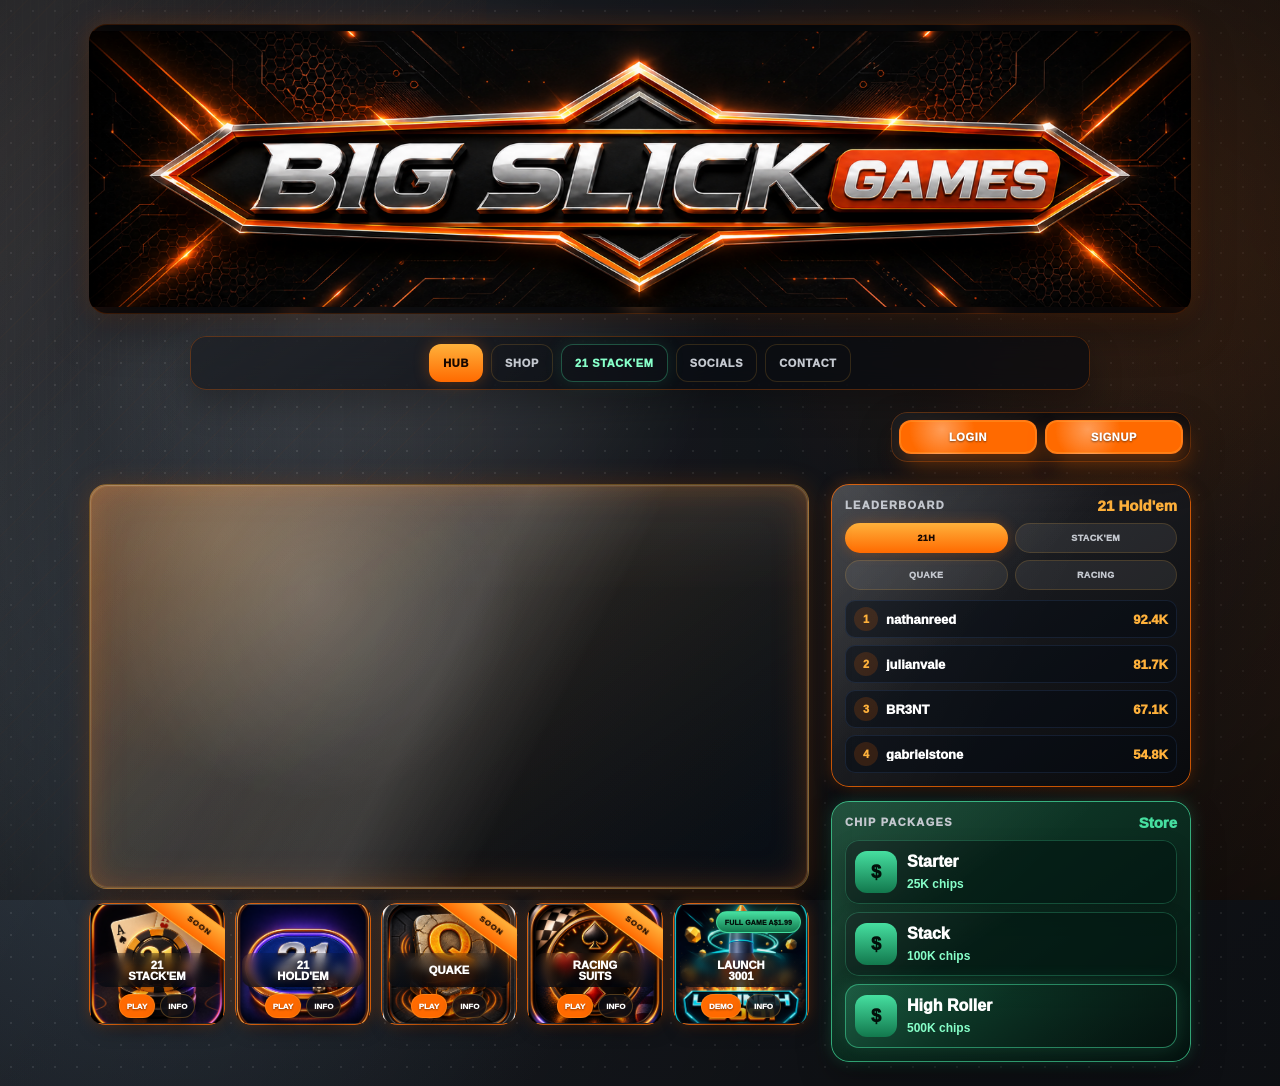
==== index.html @ 9aa1a853 "Pass BSG profile to Launch 3001" ====
<!doctype html>
<html lang="en">
<head>
  <meta charset="utf-8">
  <meta name="viewport" content="width=device-width, initial-scale=1">
  <title>Big Slick Games</title>
  <style>
    :root {
      color-scheme: dark;
      --page: #1b1d21;
      --shell: #111318;
      --shell-2: #181b21;
      --panel: #20242c;
      --panel-2: #292e38;
      --ink: #ffffff;
      --muted: #8f96a3;
      --soft: #c4c8cf;
      --brand-orange: #ff6a00;
      --brand-orange-deep: #ff6a00;
      --brand-amber: #ffb13b;
      --brand-orange-rgb: 255, 106, 0;
      --brand-orange-deep-rgb: 255, 106, 0;
      --brand-amber-rgb: 255, 177, 59;
      --orange: var(--brand-orange);
      --orange-2: var(--brand-orange-deep);
      --gold: var(--brand-amber);
      --purple: var(--brand-orange);
      --green: #46dfa0;
      --shadow: 0 30px 90px rgba(0, 0, 0, 0.34);
      --ambient-1: rgba(var(--brand-orange-rgb), 0.18);
      --ambient-2: rgba(var(--brand-amber-rgb), 0.11);
      --body-start: #2b2e34;
      --body-mid: #171a20;
      --body-end: #242832;
      --shell-start: #12151b;
      --shell-mid: #1b1f28;
      --shell-end: #11141a;
      --panel-light: rgba(255, 255, 255, 0.04);
      --button-primary-shadow: rgba(var(--brand-orange-deep-rgb), 0.42);
      --button-secondary-bg: rgba(var(--brand-orange-rgb), 0.92);
      --button-secondary-ring: rgba(var(--brand-amber-rgb), 0.34);
      --light-sweep-opacity: 0.8;
      --light-sweep-warmth: rgba(var(--brand-amber-rgb), 0.16);
      --light-x: 25%;
      --light-y: 12%;
      --shadow-x: 18px;
      --shadow-y: 26px;
      --shine-angle: 115deg;
      --surface-glow: rgba(var(--brand-orange-rgb), 0.16);
      --surface-glint: rgba(255, 255, 255, 0.1);
      --surface-shadow: rgba(0, 0, 0, 0.36);
      --button-shine-opacity: 0.5;
      --control-highlight: rgba(255, 255, 255, 0.18);
      --control-glare: rgba(255, 255, 255, 0.14);
      --control-warm-rim: rgba(var(--brand-amber-rgb), 0.3);
      --control-shadow: rgba(0, 0, 0, 0.34);
      --info-square-bg:
        linear-gradient(135deg, rgba(255, 255, 255, 0.07), transparent 42%),
        linear-gradient(var(--shine-angle), rgba(255, 255, 255, 0.055), transparent 56%),
        linear-gradient(145deg, rgba(36, 38, 43, 0.96), rgba(9, 10, 13, 0.98));
      --info-square-border: rgba(var(--brand-orange-rgb), 0.78);
      --info-square-glow: rgba(var(--brand-orange-rgb), 0.24);
    }

    * {
      box-sizing: border-box;
    }

    html,
    body {
      min-height: 100%;
      margin: 0;
    }

    body {
      min-height: 100vh;
      min-height: 100svh;
      overflow-x: hidden;
      font-family: Arial, Helvetica, sans-serif;
      color: var(--ink);
      background:
        radial-gradient(circle at var(--light-x) var(--light-y), rgba(255, 255, 255, 0.18), transparent 28%),
        radial-gradient(circle at 84% 18%, rgba(var(--brand-orange-rgb), 0.16), transparent 28%),
        radial-gradient(circle at 12% 74%, rgba(78, 100, 118, 0.34), transparent 34%),
        linear-gradient(120deg, rgba(255, 255, 255, 0.08), transparent 30%, rgba(0, 0, 0, 0.3) 76%),
        radial-gradient(circle, rgba(255, 255, 255, 0.1) 0 1px, transparent 1.35px),
        linear-gradient(145deg, rgba(74, 78, 84, 0.42) 0%, rgba(41, 45, 51, 0.56) 46%, rgba(23, 26, 31, 0.72) 100%),
        #070a10;
      background-size:
        auto,
        auto,
        auto,
        auto,
        22px 22px,
        cover,
        auto;
      animation: pagePatternDrift 34s linear infinite;
    }

    body::before {
      content: "";
      position: fixed;
      inset: 0;
      pointer-events: none;
      background:
        linear-gradient(72deg, transparent 0%, rgba(255, 255, 255, 0.12) 28%, transparent 45%),
        linear-gradient(148deg, transparent 8%, rgba(var(--brand-orange-rgb), 0.1) 38%, transparent 58%),
        repeating-linear-gradient(90deg, rgba(255,255,255,0.035) 0 1px, transparent 1px 8px),
        repeating-linear-gradient(135deg, rgba(var(--brand-orange-rgb), 0.08) 0 1px, transparent 1px 20px);
      opacity: calc(var(--light-sweep-opacity) * 0.7);
      transform: translateX(-62%);
      animation: sweep 8s ease-in-out infinite, circuitDrift 24s linear infinite;
    }

    body::after {
      content: "";
      position: fixed;
      inset: 0;
      pointer-events: none;
      background:
        radial-gradient(ellipse at 50% 50%, transparent 42%, rgba(0, 0, 0, 0.44) 100%),
        linear-gradient(90deg, rgba(255,255,255,0.08), transparent 22%, rgba(0,0,0,0.22) 72%, rgba(var(--brand-orange-rgb), 0.1));
      opacity: 0.9;
    }

    @keyframes sweep {
      0%, 18% { transform: translateX(-66%); opacity: 0; }
      42% { opacity: 0.72; }
      70%, 100% { transform: translateX(66%); opacity: 0; }
    }

    @keyframes pagePatternDrift {
      0% {
        background-position: 0 0, 0 0, 0 0, 0 0, 0 0, 0 0;
      }
      100% {
        background-position: 0 0, 0 0, 0 0, 0 0, 44px 22px, 0 0;
      }
    }

    @keyframes circuitDrift {
      0% {
        background-position: 0 0, 0 0, 0 0, 0 0;
      }
      100% {
        background-position: 0 0, 0 0, 32px 0, 80px 80px;
      }
    }

    a {
      color: inherit;
      text-decoration: none;
    }

    .intro-scene {
      position: fixed;
      inset: 0;
      z-index: 5;
      pointer-events: none;
      overflow: hidden;
      isolation: isolate;
    }

    .intro-logo {
      position: absolute;
      display: block;
      will-change: transform, filter, opacity;
      user-select: none;
    }

    .intro-logo--slam {
      inset: 8px 0 auto;
      width: min(58vw, 920px);
      height: clamp(240px, 27vw, 400px);
      margin: 0 auto;
      object-fit: contain;
      object-position: center top;
      border-radius: 0;
      opacity: 1;
      -webkit-mask-image: radial-gradient(ellipse at center, #000 0 58%, rgba(0, 0, 0, 0.82) 68%, transparent 82%);
      mask-image: radial-gradient(ellipse at center, #000 0 58%, rgba(0, 0, 0, 0.82) 68%, transparent 82%);
      -webkit-mask-repeat: no-repeat;
      mask-repeat: no-repeat;
      -webkit-mask-size: 100% 100%;
      mask-size: 100% 100%;
      filter:
        saturate(1.06)
        contrast(1.08)
        drop-shadow(0 22px 42px rgba(0, 0, 0, 0.54));
      transform: translateY(0) scale(0.92);
      animation: logoSlamIn 1350ms cubic-bezier(0.12, 0.9, 0.18, 1) both;
    }

    .app {
      position: relative;
      z-index: 2;
      width: min(calc(100% - 24px), 1360px);
      min-height: calc(100vh - 44px);
      min-height: calc(100svh - 44px);
      margin: clamp(300px, 31vw, 430px) auto 28px;
      display: grid;
      grid-template-columns: minmax(240px, 300px) minmax(500px, 620px) minmax(260px, 310px);
      grid-template-rows: minmax(0, 1fr);
      justify-content: center;
      align-items: start;
      gap: 20px;
      padding: 22px;
      border-radius: 28px;
      background: transparent;
      box-shadow: none;
      overflow: visible;
    }

    .app::before {
      content: none;
    }

    @keyframes logoSlamIn {
      0% {
        opacity: 0;
        filter:
          saturate(1.25)
          contrast(1.18)
          drop-shadow(0 20px 60px rgba(var(--brand-orange-rgb), 0.34))
          drop-shadow(0 46px 90px rgba(0, 0, 0, 0.72));
        transform: translate(-42vw, -18vh) rotate(-14deg) scale(1.24);
      }
      54% {
        opacity: 1;
        filter:
          saturate(1.2)
          contrast(1.16)
          drop-shadow(0 24px 70px rgba(var(--brand-orange-rgb), 0.28))
          drop-shadow(0 48px 94px rgba(0, 0, 0, 0.68));
        transform: translate(0, -6vh) rotate(5deg) scale(1.1);
      }
      78% {
        opacity: 1;
        filter:
          saturate(1.1)
          contrast(1.1)
          drop-shadow(0 32px 78px rgba(0, 0, 0, 0.6));
        transform: translate(0, 12px) rotate(0deg) scale(0.9);
      }
      100% {
        opacity: 1;
        filter:
          saturate(1.06)
          contrast(1.08)
          drop-shadow(0 22px 42px rgba(0, 0, 0, 0.54));
        transform: translate(0, 0) rotate(0deg) scale(0.92);
      }
    }

    .brand-dot {
      width: 46px;
      height: 46px;
      display: grid;
      place-items: center;
      border-radius: 50%;
      background: linear-gradient(180deg, #f5f7ff, #c8d1e5);
      color: #14161b;
      font-size: 24px;
      font-weight: 950;
      box-shadow: 0 14px 26px rgba(0, 0, 0, 0.28);
    }

    .nav {
      display: flex;
      align-items: center;
      justify-content: center;
      gap: clamp(18px, 3vw, 44px);
      color: rgba(255, 255, 255, 0.38);
      font-size: 14px;
      font-weight: 900;
      letter-spacing: 0.02em;
      text-transform: uppercase;
    }

    .nav span {
      display: inline-flex;
      align-items: center;
      gap: 9px;
      white-space: nowrap;
    }

    .nav span:first-child {
      color: var(--ink);
    }

    .nav-icon {
      width: 22px;
      height: 22px;
      display: grid;
      place-items: center;
      border-radius: 50%;
      border: 2px solid currentColor;
      font-size: 11px;
      line-height: 1;
    }

    .auth-actions {
      position: relative;
      display: flex;
      justify-content: flex-end;
      gap: 10px;
      align-items: center;
      flex-wrap: wrap;
    }

    .button {
      position: relative;
      overflow: hidden;
      display: inline-flex;
      align-items: center;
      justify-content: center;
      min-height: 46px;
      min-width: 116px;
      padding: 12px 18px 11px;
      border-radius: 999px;
      border: 1px solid rgba(255, 255, 255, 0.1);
      background:
        radial-gradient(circle at var(--light-x) var(--light-y), rgba(255, 255, 255, 0.34), transparent 34%),
        linear-gradient(180deg, var(--orange), var(--orange-2));
      color: #160701;
      font-size: 13px;
      font-weight: 950;
      line-height: 1;
      text-transform: uppercase;
      transition: transform 140ms ease, filter 140ms ease;
      white-space: nowrap;
    }

    .button::before,
    .hero-card::before,
    .thumb::before,
    .quick-item::before {
      content: "";
      position: absolute;
      inset: 0;
      border-radius: inherit;
      pointer-events: none;
      background:
        radial-gradient(circle at var(--light-x) var(--light-y), var(--control-highlight), transparent 36%),
        linear-gradient(var(--shine-angle), transparent 0%, var(--control-glare) 48%, transparent 63%);
      opacity: var(--button-shine-opacity);
      mix-blend-mode: screen;
    }

    .button::after {
      content: "";
      position: absolute;
      inset: -45% -90%;
      pointer-events: none;
      background: linear-gradient(var(--shine-angle), transparent 0%, rgba(255, 255, 255, 0.0) 42%, rgba(255, 255, 255, 0.42) 50%, rgba(255, 255, 255, 0.0) 58%, transparent 100%);
      transform: translateX(-34%);
      opacity: var(--button-shine-opacity);
      animation: buttonShine 4.8s ease-in-out infinite;
    }

    @keyframes buttonShine {
      0%, 22% {
        transform: translateX(-42%);
        opacity: 0;
      }
      45% {
        opacity: var(--button-shine-opacity);
      }
      72%, 100% {
        transform: translateX(42%);
        opacity: 0;
      }
    }

    .button:hover {
      transform: translateY(-1px);
      filter: brightness(1.08);
    }

    .button--primary {
      border: 0;
      background:
        radial-gradient(circle at var(--light-x) var(--light-y), rgba(255, 255, 255, 0.34), transparent 34%),
        linear-gradient(180deg, var(--orange), var(--orange-2));
      color: #160701;
      box-shadow:
        calc(var(--shadow-x) * 0.68) calc(var(--shadow-y) * 0.68) 38px var(--button-primary-shadow),
        calc(var(--shadow-x) * 0.32) calc(var(--shadow-y) * 0.32) 20px var(--control-shadow),
        inset calc(var(--shadow-x) * -0.08) calc(var(--shadow-y) * -0.08) 16px rgba(255, 255, 255, 0.28),
        inset calc(var(--shadow-x) * 0.08) calc(var(--shadow-y) * 0.08) 18px rgba(85, 19, 0, 0.22);
    }

    .button:not(.button--primary) {
      box-shadow:
        inset 0 0 0 1px var(--button-secondary-ring),
        inset calc(var(--shadow-x) * -0.06) calc(var(--shadow-y) * -0.06) 14px var(--control-highlight),
        inset calc(var(--shadow-x) * 0.08) calc(var(--shadow-y) * 0.08) 18px rgba(0, 0, 0, 0.22),
        calc(var(--shadow-x) * 0.45) calc(var(--shadow-y) * 0.45) 28px var(--button-primary-shadow);
    }

    .auth-actions .button::before,
    .auth-actions .button::after {
      content: none;
      animation: none;
    }

    .auth-actions .button {
      color: var(--ink);
      font-size: 14px;
      font-weight: 1000;
      letter-spacing: 0.08em;
      text-shadow: 0 1px 2px rgba(0, 0, 0, 0.48);
      box-shadow:
        inset 0 0 0 1px rgba(var(--brand-amber-rgb), 0.34),
        calc(var(--shadow-x) * 0.36) calc(var(--shadow-y) * 0.36) 22px var(--button-primary-shadow);
    }

    .session-status {
      display: inline-flex;
      align-items: center;
      min-height: 42px;
      padding: 10px 13px;
      border-radius: 999px;
      background: rgba(70, 223, 160, 0.1);
      color: var(--green);
      font-size: 12px;
      font-weight: 950;
      line-height: 1;
      text-transform: uppercase;
    }

    [hidden] {
      display: none !important;
    }

    .sidebar-left,
    .sidebar-right,
    .main {
      min-width: 0;
    }

    .sidebar-left,
    .sidebar-right {
      display: grid;
      align-content: start;
      gap: 16px;
      align-self: stretch;
    }

    .sidebar-left {
      transform: translateX(0);
      opacity: 0;
      animation: panelSwoopLeft 720ms 1680ms cubic-bezier(0.16, 0.92, 0.2, 1) forwards;
    }

    .sidebar-right {
      position: fixed;
      top: 22px;
      right: 22px;
      z-index: 8;
      width: min(300px, calc(100vw - 44px));
      transform: translateX(0);
      opacity: 0;
      animation: panelSwoopRight 720ms 1780ms cubic-bezier(0.16, 0.92, 0.2, 1) forwards;
      gap: 10px;
      padding: 10px;
      border-radius: 16px;
      background:
        linear-gradient(145deg, rgba(255, 255, 255, 0.07), transparent 42%),
        rgba(8, 11, 16, 0.72);
      box-shadow:
        inset 0 0 0 1px rgba(var(--brand-orange-rgb), 0.3),
        0 18px 42px rgba(0, 0, 0, 0.36);
      backdrop-filter: blur(16px) saturate(1.25);
    }

    .mobile-account-strip {
      display: none;
    }

    .profile-panel {
      display: grid;
      gap: 14px;
    }

    .profile-panel__top {
      display: grid;
      grid-template-columns: minmax(0, 1fr);
      align-items: center;
    }

    .profile-logo {
      width: 100%;
      max-height: 68px;
      object-fit: contain;
      filter: drop-shadow(0 10px 18px rgba(0, 0, 0, 0.35));
    }

    .profile-chip {
      min-width: 0;
      display: grid;
      grid-template-columns: 48px minmax(0, 1fr);
      align-items: center;
      gap: 10px;
      min-height: 66px;
      padding: 8px 13px 8px 8px;
      border-radius: 999px;
      background:
        linear-gradient(135deg, rgba(255, 255, 255, 0.16), transparent 38%),
        linear-gradient(var(--shine-angle), rgba(255, 255, 255, 0.12), transparent 48%),
        linear-gradient(145deg, rgba(34, 47, 66, 0.86), rgba(9, 16, 28, 0.94));
      backdrop-filter: blur(18px) saturate(1.25);
      box-shadow:
        inset 0 0 0 1px rgba(255, 255, 255, 0.12),
        inset 0 -10px 20px rgba(0, 0, 0, 0.2),
        calc(var(--shadow-x) * 0.4) calc(var(--shadow-y) * 0.4) 28px rgba(0, 0, 0, 0.32);
    }

    .profile-chip img {
      display: block;
      object-fit: cover;
      background: #14243a;
    }

    .profile-chip img {
      width: 48px;
      height: 48px;
      border-radius: 50%;
      box-shadow: 0 0 0 2px rgba(var(--brand-orange-rgb), 0.55);
    }

    .profile-chip span {
      display: block;
      color: var(--soft);
      font-size: 12px;
      font-weight: 950;
      letter-spacing: 0.14em;
      line-height: 1;
      text-transform: uppercase;
    }

    .profile-chip strong {
      display: block;
      margin-top: 5px;
      color: var(--gold);
      font-size: 24px;
      font-weight: 950;
      line-height: 0.95;
      text-shadow: 0 0 16px rgba(var(--brand-amber-rgb), 0.24);
    }

    .leaderboard {
      display: grid;
      gap: 10px;
      padding: 14px;
      border-radius: 16px;
      background:
        linear-gradient(135deg, rgba(255, 255, 255, 0.07), transparent 44%),
        var(--info-square-bg);
      box-shadow:
        inset 0 0 0 1px var(--info-square-border),
        0 0 16px var(--info-square-glow),
        calc(var(--shadow-x) * 0.24) calc(var(--shadow-y) * 0.24) 20px var(--control-shadow);
    }

    .leaderboard__head {
      display: flex;
      align-items: center;
      justify-content: space-between;
      gap: 12px;
    }

    .leaderboard__head span,
    .leaderboard__head > a {
      color: var(--soft);
      font-size: 11px;
      font-weight: 950;
      letter-spacing: 0.12em;
      line-height: 1;
      text-transform: uppercase;
    }

    .leaderboard__head strong {
      color: var(--gold);
      font-size: 15px;
      font-weight: 950;
      line-height: 1;
      text-align: right;
    }

    .leaderboard__tabs {
      display: grid;
      grid-template-columns: repeat(2, minmax(0, 1fr));
      gap: 7px;
    }

    .leaderboard__tab {
      min-height: 30px;
      border: 0;
      border-radius: 999px;
      background: rgba(255, 255, 255, 0.07);
      color: var(--soft);
      cursor: pointer;
      font: inherit;
      font-size: 9px;
      font-weight: 950;
      letter-spacing: 0.04em;
      line-height: 1;
      text-transform: uppercase;
      box-shadow: inset 0 0 0 1px rgba(var(--brand-amber-rgb), 0.16);
    }

    .leaderboard__tab.is-active {
      background: linear-gradient(180deg, var(--brand-amber), var(--brand-orange));
      color: #170700;
      box-shadow: 0 0 14px rgba(var(--brand-orange-rgb), 0.28);
    }

    .leaderboard__list {
      display: grid;
      gap: 7px;
    }

    .leaderboard__row {
      display: grid;
      grid-template-columns: 24px minmax(0, 1fr) auto;
      align-items: center;
      gap: 8px;
      min-height: 34px;
      padding: 7px 9px;
      border-radius: 10px;
      background: rgba(4, 10, 18, 0.45);
      box-shadow: inset 0 0 0 1px rgba(101, 154, 255, 0.12);
    }

    .leaderboard__rank {
      display: grid;
      place-items: center;
      width: 24px;
      height: 24px;
      border-radius: 50%;
      background: rgba(var(--brand-orange-rgb), 0.16);
      color: var(--gold);
      font-size: 11px;
      font-weight: 950;
      line-height: 1;
    }

    .leaderboard__name {
      min-width: 0;
      overflow: hidden;
      color: var(--ink);
      font-size: 13px;
      font-weight: 950;
      line-height: 1;
      text-overflow: ellipsis;
      white-space: nowrap;
    }

    .leaderboard__score {
      color: var(--gold);
      font-size: 13px;
      font-weight: 950;
      line-height: 1;
      text-align: right;
    }

    .profile-action {
      width: 100%;
      justify-content: center;
    }

    .search {
      display: flex;
      align-items: center;
      gap: 12px;
      height: 58px;
      padding: 0 18px;
      border-radius: 28px;
      background: rgba(14, 22, 40, 0.52);
      color: var(--muted);
      box-shadow: inset 0 0 0 1px rgba(255, 255, 255, 0.06);
    }

    .time-control {
      display: grid;
      gap: 10px;
      padding: 14px;
      border-radius: 16px;
      background: var(--panel);
    }

    .time-control__top {
      display: flex;
      align-items: center;
      justify-content: space-between;
      gap: 12px;
      color: var(--soft);
      font-size: 13px;
      font-weight: 950;
      line-height: 1;
      text-transform: uppercase;
    }

    .time-control__value {
      color: var(--gold);
    }

    .time-control input[type="range"] {
      width: 100%;
      accent-color: var(--orange);
      cursor: pointer;
    }

    .time-control__actions {
      display: flex;
      align-items: center;
      gap: 8px;
    }

    .time-control__button {
      min-height: 32px;
      padding: 8px 10px 7px;
      border: 0;
      border-radius: 999px;
      background: rgba(255, 255, 255, 0.08);
      color: var(--ink);
      font-size: 11px;
      font-weight: 950;
      line-height: 1;
      text-transform: uppercase;
      cursor: pointer;
    }

    .search-icon {
      width: 20px;
      height: 20px;
      border: 2px solid var(--muted);
      border-radius: 50%;
      position: relative;
      flex: 0 0 auto;
    }

    .search-icon::after {
      content: "";
      position: absolute;
      width: 8px;
      height: 2px;
      right: -6px;
      bottom: -3px;
      background: var(--muted);
      transform: rotate(45deg);
    }

    .section-title {
      display: flex;
      align-items: center;
      justify-content: space-between;
      margin: 0 0 14px;
      color: var(--muted);
      font-size: 13px;
      font-weight: 950;
      letter-spacing: 0.04em;
      line-height: 1;
      text-transform: uppercase;
    }

    .providers {
      display: grid;
      grid-template-columns: 1fr 1fr;
      gap: 14px;
    }

    .provider {
      min-height: 76px;
      display: grid;
      place-items: center;
      padding: 12px;
      border-radius: 18px;
      background:
        radial-gradient(circle at var(--light-x) var(--light-y), rgba(255, 255, 255, 0.075), transparent 34%),
        var(--panel);
      color: var(--soft);
      font-size: 15px;
      font-weight: 950;
      line-height: 1;
      text-align: center;
      box-shadow: inset 0 0 0 1px rgba(255, 255, 255, 0.035), calc(var(--shadow-x) * 0.34) calc(var(--shadow-y) * 0.34) 22px rgba(0, 0, 0, 0.24);
    }

    .provider strong {
      color: var(--gold);
      font-size: 21px;
      font-style: italic;
    }

    .stats {
      min-height: 270px;
      display: grid;
      align-content: center;
      gap: 18px;
      padding: 28px;
      border-radius: 26px;
      background:
        radial-gradient(circle at var(--light-x) var(--light-y), rgba(255, 255, 255, 0.11), transparent 28%),
        radial-gradient(circle at 65% 62%, rgba(var(--brand-orange-rgb), 0.24), transparent 34%),
        linear-gradient(145deg, #2b303a, #1c2028);
      box-shadow: calc(var(--shadow-x) * 0.5) calc(var(--shadow-y) * 0.5) 34px rgba(0, 0, 0, 0.28);
    }

    .stats-number {
      font-size: clamp(42px, 5vw, 62px);
      font-weight: 300;
      letter-spacing: -0.02em;
      line-height: 0.9;
    }

    .stats-label {
      font-size: 15px;
      font-weight: 950;
      color: var(--ink);
    }

    .sparkline {
      width: 100%;
      height: 96px;
    }

    .main {
      display: grid;
      align-content: start;
      justify-items: center;
      gap: 14px;
      align-self: stretch;
      padding-top: 0;
      transform: translateY(0);
      opacity: 0;
      animation: mainRiseIn 700ms 1500ms cubic-bezier(0.16, 0.92, 0.2, 1) forwards;
    }

    .hero-card {
      position: relative;
      display: grid;
      grid-template-columns: minmax(0, 1fr);
      min-height: 380px;
      border-radius: 32px;
      overflow: hidden;
      color: var(--ink);
      text-decoration: none;
      background: linear-gradient(145deg, #2d385c, #243052);
      background: var(--info-square-bg);
      backdrop-filter: blur(18px) saturate(1.3);
      box-shadow:
        inset 0 0 0 1px var(--control-warm-rim),
        inset calc(var(--shadow-x) * -0.08) calc(var(--shadow-y) * -0.08) 22px var(--control-highlight),
        inset 0 -22px 38px rgba(0, 0, 0, 0.18),
        calc(var(--shadow-x) * 0.7) calc(var(--shadow-y) * 0.7) 46px var(--control-shadow);
      transition: transform 160ms ease, filter 160ms ease;
    }

    .hero-card--floating {
      width: min(100%, 560px);
      aspect-ratio: 2 / 1;
      min-height: 0;
      margin-top: 0;
      overflow: hidden;
      background:
        linear-gradient(145deg, rgba(var(--brand-orange-rgb), 0.2), rgba(var(--brand-amber-rgb), 0.08) 38%, rgba(4, 10, 18, 0.84)),
        var(--info-square-bg);
      border: 1px solid rgba(var(--brand-amber-rgb), 0.38);
      backdrop-filter: blur(16px) saturate(1.2);
      box-shadow:
        inset 0 0 0 1px rgba(255, 255, 255, 0.08),
        inset 0 0 38px rgba(var(--brand-orange-rgb), 0.18),
        0 0 26px rgba(var(--brand-orange-rgb), 0.18),
        calc(var(--shadow-x) * 0.5) calc(var(--shadow-y) * 0.5) 34px var(--control-shadow);
      transform:
        translateX(0);
      animation: selectorSwoopIn 760ms 1560ms cubic-bezier(0.15, 1.1, 0.22, 1) both;
    }

    .hero-card.hero-card--floating::before {
      content: "";
      position: absolute;
      inset: 6px;
      z-index: 3;
      pointer-events: none;
      border: 1px solid rgba(var(--brand-amber-rgb), 0.28);
      border-radius: 26px;
      box-shadow:
        inset 0 0 0 1px rgba(var(--brand-orange-rgb), 0.16),
        inset 0 0 22px rgba(var(--brand-orange-rgb), 0.12),
        0 0 18px rgba(var(--brand-orange-rgb), 0.18);
    }

    .hero-card.hero-card--floating::after {
      content: "";
      position: absolute;
      inset: 0;
      z-index: 2;
      pointer-events: none;
      background:
        linear-gradient(180deg, rgba(255, 255, 255, 0.08), transparent 26%),
        radial-gradient(circle at 18% 12%, rgba(var(--brand-amber-rgb), 0.22), transparent 36%),
        linear-gradient(90deg, rgba(4, 10, 18, 0.22), transparent 42%, rgba(4, 10, 18, 0.3));
      mix-blend-mode: screen;
      opacity: 0.72;
    }

    .hero-card:hover,
    .game-tile:hover,
    .quick-item:hover {
      filter: brightness(1.08);
    }

    .hero-card:hover {
      transform: translateY(-2px);
    }

    .hero-copy {
      position: relative;
      z-index: 1;
      display: grid;
      align-content: center;
      gap: 18px;
      padding: clamp(30px, 5vw, 54px);
    }

    .selector-slide {
      position: absolute;
      inset: 0;
      display: grid;
      place-items: center;
      padding: clamp(10px, 1.4vw, 18px);
      opacity: 0;
      filter:
        drop-shadow(calc(var(--shadow-x) * 0.46) calc(var(--shadow-y) * 0.46) 30px var(--control-shadow))
        drop-shadow(0 0 22px rgba(var(--brand-orange-rgb), 0.16));
      animation: selectorSlideCycle 25s ease-in-out infinite;
    }

    .selector-banner {
      display: block;
      box-sizing: border-box;
      width: 100%;
      height: 100%;
      object-fit: contain;
      object-position: center;
      border-radius: 18px;
      border: 1px solid rgba(var(--brand-amber-rgb), 0.42);
      background: rgba(4, 10, 18, 0.26);
      box-shadow:
        inset 0 0 0 1px rgba(var(--brand-orange-rgb), 0.22),
        0 0 22px rgba(var(--brand-orange-rgb), 0.2);
      clip-path: inset(0 round clamp(12px, 1.8vw, 18px));
      -webkit-mask-image: linear-gradient(#000, #000);
      mask-image: linear-gradient(#000, #000);
      overflow: hidden;
      opacity: 1;
      transform-origin: 50% 58%;
      animation: selectorIdleFloat 7s ease-in-out infinite;
    }

    .selector-rotator {
      position: absolute;
      inset: 0;
      z-index: 0;
      overflow: hidden;
      border-radius: inherit;
    }

    .selector-slide:nth-child(2) {
      animation-delay: 5s;
    }

    .selector-slide:nth-child(3) {
      animation-delay: 10s;
    }

    .selector-slide:nth-child(4) {
      animation-delay: 15s;
    }

    .selector-slide:nth-child(5) {
      animation-delay: 20s;
    }

    @keyframes selectorSlideCycle {
      0%, 24% {
        opacity: 1;
      }
      26%, 98% {
        opacity: 0;
      }
      100% {
        opacity: 1;
      }
    }

    @keyframes selectorIdleFloat {
      0%, 100% {
        transform: translateY(0) scale(1);
      }
      50% {
        transform: translateY(-6px) scale(1.01);
      }
    }

    .hero-card::after,
    .thumb::after {
      content: "";
      position: absolute;
      inset: 0;
      pointer-events: none;
      background:
        linear-gradient(90deg, rgba(4, 10, 18, 0.78), rgba(4, 10, 18, 0.2) 52%, rgba(4, 10, 18, 0.38)),
        linear-gradient(180deg, transparent 44%, rgba(0, 0, 0, 0.54));
    }

    .thumb:has(img)::before,
    .thumb:has(img)::after {
      content: none;
    }

    h1 {
      margin: 0;
      font-size: clamp(50px, 7vw, 78px);
      font-weight: 950;
      letter-spacing: 0;
      line-height: 0.88;
    }

    .hero-copy p {
      margin: 0;
      color: #ffe3c0;
      font-size: clamp(25px, 3vw, 36px);
      font-weight: 950;
      line-height: 1;
    }

    .selector-meta {
      display: inline-flex;
      width: fit-content;
      align-items: center;
      min-height: 42px;
      padding: 11px 16px;
      border-radius: 999px;
      background: rgba(var(--brand-orange-rgb), 0.18);
      color: var(--gold);
      font-size: 12px;
      font-weight: 950;
      letter-spacing: 0.12em;
      line-height: 1;
      text-transform: uppercase;
      box-shadow: inset 0 0 0 1px rgba(var(--brand-amber-rgb), 0.32);
    }

    .game-grid {
      display: grid;
      grid-template-columns: repeat(4, minmax(0, 1fr));
      gap: 12px;
      width: min(100%, 560px);
      margin-top: 2px;
      overflow: visible;
    }

    .game-tile {
      position: relative;
      display: grid;
      gap: 0;
      min-width: 0;
      color: var(--ink);
      text-decoration: none;
      transition: transform 160ms ease, filter 160ms ease;
      transform:
        translateY(0);
      opacity: 0;
      animation: tileSwooshIn 680ms cubic-bezier(0.14, 1.14, 0.22, 1) forwards;
    }

    .game-tile:nth-child(2) {
      transform: translateY(0);
      animation-delay: 2280ms;
    }

    .game-tile:nth-child(1) {
      animation-delay: 2140ms;
    }

    .game-tile:nth-child(3) {
      animation-delay: 2420ms;
    }

    .game-tile:nth-child(4) {
      animation-delay: 2560ms;
    }

    .game-tile:hover {
      transform: translateY(-4px);
    }

    @keyframes mainRiseIn {
      0% {
        opacity: 0;
        transform: translate(40px, 34px) scale(0.96);
        filter: blur(7px);
      }
      100% {
        opacity: 1;
        transform: translate(0, 0) scale(1);
        filter: blur(0);
      }
    }

    @keyframes selectorSwoopIn {
      0% {
        opacity: 0;
        transform: translate(58vw, 18px) rotateZ(5deg) scale(0.88);
        filter: blur(10px) brightness(1.24);
      }
      72% {
        opacity: 1;
        transform: translate(-16px, -3px) rotateZ(-1deg) scale(1.02);
        filter: blur(0) brightness(1.08);
      }
      100% {
        opacity: 1;
        transform: translate(0, 0) scale(1);
        filter: blur(0) brightness(1);
      }
    }

    @keyframes tileSwooshIn {
      0% {
        opacity: 0;
        transform: translate(72vw, -28px) rotateZ(12deg) scale(0.72);
        filter: blur(12px) brightness(1.35);
      }
      68% {
        opacity: 1;
        transform: translate(-12px, 2px) rotateZ(-2deg) scale(1.05);
        filter: blur(0) brightness(1.08);
      }
      100% {
        opacity: 1;
        transform: translate(0, 0) scale(1);
        filter: blur(0) brightness(1);
      }
    }

    @keyframes panelSwoopLeft {
      0% {
        opacity: 0;
        transform: translate(-42vw, 28px) scale(0.9);
        filter: blur(8px);
      }
      100% {
        opacity: 1;
        transform: translate(0, 0);
        filter: blur(0);
      }
    }

    @keyframes panelSwoopRight {
      0% {
        opacity: 0;
        transform: translate(42vw, 28px) scale(0.9);
        filter: blur(8px);
      }
      100% {
        opacity: 1;
        transform: translate(0, 0);
        filter: blur(0);
      }
    }

    .thumb {
      position: relative;
      overflow: hidden;
      aspect-ratio: 1 / 0.86;
      border-radius: 16px;
      background:
        var(--info-square-bg);
      backdrop-filter: blur(16px) saturate(1.25);
      box-shadow:
        inset 0 0 0 1px var(--info-square-border),
        0 0 14px var(--info-square-glow),
        inset calc(var(--shadow-x) * -0.06) calc(var(--shadow-y) * -0.06) 20px var(--control-highlight),
        inset 0 -18px 30px rgba(0, 0, 0, 0.2),
        calc(var(--shadow-x) * 0.24) calc(var(--shadow-y) * 0.24) 16px var(--control-shadow);
    }

    .tile-icon {
      display: block;
      color: var(--ink);
      font-size: clamp(34px, 5vw, 58px);
      font-weight: 950;
      line-height: 1;
      text-shadow:
        0 0 10px rgba(var(--brand-orange-rgb), 0.58),
        0 8px 22px rgba(0, 0, 0, 0.42);
    }

    .tile-icon--stack {
      font-size: clamp(28px, 4.5vw, 48px);
      color: var(--gold);
    }

    .tile-face {
      position: absolute;
      inset: auto 8px 42px;
      z-index: 2;
      display: grid;
      align-content: center;
      justify-items: center;
      gap: 10px;
      min-height: 36px;
      padding: 6px 8px 5px;
      border-radius: 10px;
      background: linear-gradient(180deg, rgba(4, 10, 18, 0.18), rgba(4, 10, 18, 0.72));
      text-align: center;
      backdrop-filter: blur(5px);
    }

    .thumb img {
      position: absolute;
      inset: 3px;
      width: calc(100% - 6px);
      height: calc(100% - 6px);
      object-fit: cover;
      opacity: 1;
      transform: scale(0.94);
    }

    .soon-ribbon {
      position: absolute;
      z-index: 4;
      top: 14px;
      right: -34px;
      display: inline-flex;
      align-items: center;
      justify-content: center;
      width: 142px;
      min-height: 30px;
      transform: rotate(36deg);
      border: 1px solid rgba(var(--brand-amber-rgb), 0.72);
      background:
        linear-gradient(180deg, var(--brand-amber), var(--brand-orange));
      color: #170700;
      font-size: 10px;
      font-weight: 950;
      letter-spacing: 0.12em;
      line-height: 1;
      text-transform: uppercase;
      box-shadow:
        0 0 18px rgba(var(--brand-orange-rgb), 0.44),
        0 8px 18px rgba(0, 0, 0, 0.34);
    }

    .full-game-ribbon {
      position: absolute;
      z-index: 4;
      top: 8px;
      right: 8px;
      display: inline-flex;
      align-items: center;
      justify-content: center;
      max-width: calc(100% - 16px);
      min-height: 22px;
      padding: 5px 8px 4px;
      border-radius: 999px;
      border: 1px solid rgba(70, 223, 160, 0.78);
      background: linear-gradient(180deg, #46dfa0, #12784d);
      color: #02100a;
      font-size: 7px;
      font-weight: 950;
      letter-spacing: 0.02em;
      line-height: 1;
      text-align: center;
      text-transform: uppercase;
      box-shadow:
        0 0 18px rgba(70, 223, 160, 0.44),
        0 8px 18px rgba(0, 0, 0, 0.34);
    }

    body.has-launch3001-admin #gameLaunch3001Play {
      background: linear-gradient(180deg, #46dfa0, #12784d);
      color: #02100a;
      text-shadow: none;
    }

    .game-tile:nth-child(2) .thumb {
      background: var(--info-square-bg);
    }

    .game-tile:nth-child(3) .thumb {
      background: var(--info-square-bg);
    }

    .game-tile strong {
      position: static;
      z-index: 2;
      font-size: clamp(12px, 1.05vw, 15px);
      font-weight: 950;
      line-height: 0.98;
      text-transform: uppercase;
      text-shadow: 0 8px 18px rgba(0, 0, 0, 0.42);
    }

    .game-title-link,
    .leaderboard-title-link,
    .chip-packages__head a {
      color: inherit;
      text-decoration: none;
    }

    .game-title-link {
      position: relative;
      z-index: 3;
      display: inline-flex;
      justify-content: center;
      pointer-events: auto;
    }

    .game-title-link:hover,
    .game-title-link:focus-visible,
    .leaderboard-title-link:hover,
    .leaderboard-title-link:focus-visible,
    .chip-packages__head a:hover,
    .chip-packages__head a:focus-visible {
      color: var(--brand-amber);
      text-shadow: 0 0 14px rgba(var(--brand-amber-rgb), 0.34);
    }

    .game-tile__actions {
      position: absolute;
      z-index: 3;
      left: 12px;
      right: 12px;
      bottom: 8px;
      display: flex;
      justify-content: center;
      gap: 6px;
      pointer-events: none;
    }

    .tile-action {
      display: inline-flex;
      align-items: center;
      justify-content: center;
      min-height: 25px;
      padding: 5px 8px 4px;
      border-radius: 999px;
      background: rgba(7, 13, 22, 0.76);
      color: var(--ink);
      font-size: 9px;
      font-weight: 950;
      line-height: 1;
      text-transform: uppercase;
      box-shadow:
        inset 0 0 0 1px rgba(var(--brand-amber-rgb), 0.28),
        0 8px 18px rgba(0, 0, 0, 0.32);
      backdrop-filter: blur(10px);
      pointer-events: auto;
    }

    .tile-action--play {
      background: linear-gradient(180deg, var(--orange), var(--orange-2));
      color: var(--ink);
      text-shadow: 0 1px 2px rgba(0, 0, 0, 0.44);
    }

    .sidebar-right {
      padding-top: 0;
      grid-template-rows: auto auto minmax(0, 1fr);
    }

    .sidebar-right .auth-actions {
      display: grid;
      grid-template-columns: repeat(2, minmax(0, 1fr));
      gap: 8px;
      justify-content: stretch;
    }

    .sidebar-right .auth-actions .button {
      min-width: 0;
      min-height: 34px;
      padding: 8px 10px 7px;
      border-radius: 12px;
      font-size: 11px;
      letter-spacing: 0.06em;
    }

    .sidebar-right .auth-actions .button--primary {
      grid-column: 1 / -1;
    }

    .mini-strip {
      display: grid;
      grid-template-columns: repeat(3, minmax(78px, 1fr));
      gap: 12px;
      overflow: hidden;
    }

    .mini-art {
      aspect-ratio: 1;
      border-radius: 20px;
      background:
        radial-gradient(circle at var(--light-x) var(--light-y), rgba(255, 255, 255, 0.1), transparent 32%),
        radial-gradient(circle at 42% 34%, rgba(255, 255, 255, 0.78), transparent 22%),
        radial-gradient(circle at 66% 68%, rgba(var(--brand-orange-rgb), 0.5), transparent 30%),
        linear-gradient(145deg, #3a3f49, #171a21);
    }

    .quick-list {
      display: grid;
      gap: 8px;
    }

    .quick-item {
      position: relative;
      overflow: hidden;
      display: grid;
      grid-template-columns: 34px minmax(0, 1fr) 26px;
      align-items: center;
      gap: 9px;
      min-height: 48px;
      padding: 7px 8px;
      border-radius: 12px;
      color: var(--ink);
      text-decoration: none;
      background:
        linear-gradient(145deg, rgba(255, 255, 255, 0.07), transparent 46%),
        rgba(13, 17, 24, 0.78);
      backdrop-filter: blur(10px) saturate(1.18);
      box-shadow:
        inset 0 0 0 1px rgba(var(--brand-orange-rgb), 0.28),
        0 8px 18px rgba(0, 0, 0, 0.22);
      transition: transform 160ms ease, filter 160ms ease;
    }

    .quick-icon {
      position: relative;
      z-index: 1;
      width: 34px;
      height: 34px;
      display: grid;
      place-items: center;
      border-radius: 10px;
      background:
        linear-gradient(135deg, rgba(255, 255, 255, 0.15), transparent 44%),
        linear-gradient(145deg, rgba(var(--brand-amber-rgb), 0.36), rgba(var(--brand-orange-deep-rgb), 0.72));
      color: #160701;
      font-size: 14px;
      font-weight: 950;
      box-shadow: inset 0 0 0 1px rgba(var(--brand-amber-rgb), 0.28);
    }

    .quick-item strong {
      position: relative;
      z-index: 1;
      font-size: 14px;
      font-weight: 950;
      line-height: 1;
    }

    .quick-arrow {
      position: relative;
      z-index: 1;
      width: 26px;
      height: 26px;
      display: grid;
      place-items: center;
      border-radius: 50%;
      background: linear-gradient(180deg, var(--orange), var(--orange-2));
      color: #160701;
      font-size: 16px;
      font-weight: 950;
      box-shadow:
        0 0 0 1px rgba(var(--brand-amber-rgb), 0.58),
        0 8px 18px rgba(0, 0, 0, 0.34);
    }

    @media (max-width: 1180px) {
      .app {
        grid-template-columns: 250px minmax(0, 1fr);
      }

      .sidebar-right {
        position: fixed;
        top: 18px;
        right: 18px;
        width: min(300px, calc(100vw - 36px));
        grid-column: 1 / -1;
        grid-template-columns: minmax(0, 1fr) minmax(280px, 0.7fr);
        padding-top: 0;
      }
    }

    @media (max-width: 900px) {
      html,
      body {
        width: 100%;
        max-width: 100%;
        overflow-x: hidden;
      }

      .app {
        width: min(calc(100% - 12px), 560px);
        min-height: auto;
        margin: clamp(210px, 55vw, 320px) auto 10px;
        grid-template-columns: minmax(0, 1fr);
        grid-template-rows: auto;
        padding: 10px;
        border-radius: 16px;
        gap: 12px;
        overflow-x: clip;
        transform: none;
      }

      .intro-logo--slam {
        inset: 6px 0 auto;
        width: min(104vw, 620px);
        height: clamp(190px, 49vw, 285px);
        opacity: 1;
      }

      .brand-dot {
        width: 42px;
        height: 42px;
      }

      .nav {
        justify-content: flex-start;
        overflow-x: auto;
        padding-bottom: 4px;
      }

      .auth-actions {
        justify-content: end;
      }

      .auth-actions .button,
      .auth-actions .session-status {
        flex: 0 1 auto;
        min-width: 76px;
        min-height: 36px;
        padding: 9px 12px 8px;
        font-size: 11px;
      }

      .profile-panel__top {
        align-self: center;
      }

      .profile-chip {
        justify-self: stretch;
        grid-template-columns: 42px minmax(0, 1fr);
        min-height: 56px;
        padding: 7px 11px 7px 7px;
      }

      .profile-chip img {
        width: 42px;
        height: 42px;
      }

      .profile-chip strong {
        font-size: 20px;
      }

      .sidebar-left,
      .sidebar-right {
        grid-column: 1 / -1;
        position: static;
        width: auto;
        opacity: 1;
        animation: none;
        transform: none;
      }

      .sidebar-left,
      .sidebar-right,
      .profile-panel {
        display: contents;
      }

      .mobile-account-strip,
      .main,
      .leaderboard,
      .time-control,
      .quick-list {
        grid-column: 1 / -1;
      }

      .mobile-account-strip {
        order: 1;
        display: grid;
        grid-template-columns: minmax(0, 1fr);
        align-items: center;
        gap: 8px;
        min-width: 0;
        padding: 8px;
        border-radius: 16px;
        background:
          linear-gradient(145deg, rgba(255, 255, 255, 0.08), transparent 44%),
          rgba(8, 11, 16, 0.7);
        box-shadow:
          inset 0 0 0 1px rgba(var(--brand-orange-rgb), 0.28),
          0 10px 24px rgba(0, 0, 0, 0.26);
        backdrop-filter: blur(12px) saturate(1.2);
      }

      .mobile-account-strip .auth-actions {
        display: grid;
        grid-template-columns: repeat(2, minmax(0, 1fr));
        min-width: 0;
        gap: 8px;
      }

      .mobile-account-strip .profile-chip {
        min-width: 0;
      }

      .sidebar-right > .auth-actions,
      .profile-panel > .profile-panel__top {
        display: none;
      }

      .auth-actions {
        order: 2;
        justify-content: start;
      }

      .main {
        order: 2;
        padding-top: 0;
        gap: 10px;
        transform: none;
        opacity: 1;
        animation: none;
      }

      .quick-list {
        order: 4;
        display: grid;
        grid-template-columns: repeat(3, minmax(0, 1fr));
        gap: 7px;
      }

      .leaderboard {
        order: 5;
      }

      .time-control {
        order: 6;
      }

      .hero-card {
        grid-template-columns: minmax(0, 1fr);
      }

      .hero-card--floating {
        width: 100%;
        aspect-ratio: 1.78 / 1;
        min-height: 0;
        margin-top: 0;
        border-radius: 18px;
        animation: none;
        opacity: 1;
      }

      .selector-rotator {
        inset: 0;
      }

      .selector-slide {
        padding: 7px;
      }

      .selector-banner {
        border-radius: 14px;
      }

      .hero-logo-wrap {
        min-height: 220px;
      }

      .game-grid {
        grid-template-columns: repeat(2, minmax(0, 1fr));
        width: 100%;
        margin-top: 0;
        gap: 9px;
      }

      .game-tile {
        animation: none;
        opacity: 1;
      }

      .game-tile:hover {
        transform: none;
      }

      .sidebar-right {
        grid-template-columns: minmax(0, 1fr);
      }

      .thumb {
        border-radius: 15px;
      }

      .tile-face {
        inset: auto 7px 38px;
        min-height: 32px;
        padding: 5px 6px 4px;
        border-radius: 9px;
      }

      .game-tile strong {
        font-size: clamp(11px, 3.15vw, 13px);
      }

      .game-tile__actions {
        left: 7px;
        right: 7px;
        bottom: 7px;
        gap: 5px;
      }

      .tile-action {
        min-height: 24px;
        padding: 5px 8px 4px;
        font-size: 8px;
      }

      .soon-ribbon {
        top: 10px;
        right: -40px;
        width: 132px;
        min-height: 26px;
        font-size: 8px;
      }

      .quick-item {
        grid-template-columns: minmax(0, 1fr);
        justify-items: center;
        gap: 6px;
        min-height: 72px;
        padding: 9px 6px;
        border-radius: 15px;
        text-align: center;
      }

      .quick-icon {
        width: 34px;
        height: 34px;
      }

      .quick-item strong {
        font-size: clamp(10px, 3vw, 12px);
        line-height: 1;
      }

      .quick-arrow {
        display: none;
      }

      .leaderboard,
      .time-control {
        border-radius: 14px;
      }
    }

    @media (max-width: 420px) {
      .app {
        width: calc(100% - 8px);
        margin-top: clamp(200px, 58vw, 292px);
        padding: 8px;
        gap: 10px;
      }

      .intro-logo--slam {
        width: min(110vw, 520px);
        height: clamp(178px, 54vw, 250px);
      }

      .mobile-account-strip .auth-actions .button {
        min-height: 34px;
        padding-inline: 8px;
        font-size: 10px;
      }

      .hero-card--floating {
        border-radius: 16px;
      }

      .game-grid {
        gap: 7px;
      }

      .tile-face {
        inset: auto 6px 35px;
      }

      .tile-action {
        padding-inline: 7px;
      }

      .quick-list {
        gap: 6px;
      }

      .quick-item {
        min-height: 66px;
      }

      .leaderboard,
      .time-control {
        padding: 12px;
      }
    }

    /* Adaptive hub template */
    body {
      min-width: 320px;
    }

    body::before {
      animation-duration: 14s;
      opacity: 0.32;
    }

    .intro-scene {
      position: absolute;
      inset: 0 0 auto;
      z-index: 4;
      height: clamp(150px, 18vw, 250px);
      display: grid;
      place-items: start center;
      overflow: visible;
      pointer-events: none;
    }

    .intro-logo,
    .intro-logo--slam {
      position: relative;
      inset: auto;
      width: min(52vw, 760px);
      height: clamp(150px, 18vw, 250px);
      margin: 0;
      transform: none;
      animation: logoSettle 900ms cubic-bezier(0.16, 0.92, 0.2, 1) both;
      -webkit-mask-image: none;
      mask-image: none;
      object-fit: contain;
      filter:
        saturate(1.08)
        contrast(1.1)
        drop-shadow(0 24px 44px rgba(0, 0, 0, 0.56))
        drop-shadow(0 0 22px rgba(var(--brand-orange-rgb), 0.2));
    }

    @keyframes logoSettle {
      0% {
        opacity: 0;
        transform: translateY(-18px) scale(0.94);
        filter: blur(5px) brightness(1.2);
      }
      100% {
        opacity: 1;
        transform: translateY(0) scale(1);
        filter:
          saturate(1.08)
          contrast(1.1)
          drop-shadow(0 24px 44px rgba(0, 0, 0, 0.56))
          drop-shadow(0 0 22px rgba(var(--brand-orange-rgb), 0.2));
      }
    }

    .app {
      width: min(calc(100% - 32px), 1440px);
      min-height: auto;
      margin: clamp(158px, 19vw, 252px) auto 24px;
      display: grid;
      grid-template-columns: minmax(230px, 292px) minmax(470px, 640px) minmax(240px, 300px);
      grid-template-areas: "left main right";
      justify-content: center;
      align-items: start;
      gap: clamp(14px, 1.4vw, 22px);
      padding: 0;
      overflow: visible;
    }

    .sidebar-left {
      grid-area: left;
    }

    .main {
      grid-area: main;
    }

    .sidebar-right {
      grid-area: right;
    }

    .sidebar-left,
    .sidebar-right,
    .main,
    .profile-panel {
      min-width: 0;
      opacity: 1;
      transform: none;
      animation: none;
    }

    .sidebar-left,
    .sidebar-right,
    .profile-panel,
    .main {
      display: grid;
      align-content: start;
      gap: 14px;
      align-self: start;
    }

    .sidebar-right {
      position: static;
      width: auto;
      z-index: 2;
      padding: 12px;
      border-radius: 18px;
      background:
        linear-gradient(145deg, rgba(255, 255, 255, 0.06), transparent 44%),
        rgba(8, 11, 16, 0.68);
      box-shadow:
        inset 0 0 0 1px rgba(var(--brand-orange-rgb), 0.3),
        0 18px 36px rgba(0, 0, 0, 0.28);
      backdrop-filter: blur(14px) saturate(1.2);
    }

    .mobile-account-strip {
      display: none;
    }

    .auth-actions {
      display: grid;
      grid-template-columns: repeat(2, minmax(0, 1fr));
      gap: 8px;
    }

    .auth-actions .button,
    .auth-actions .session-status {
      min-width: 0;
      min-height: 38px;
      padding: 9px 12px 8px;
      border-radius: 12px;
      font-size: 11px;
      letter-spacing: 0.06em;
    }

    .auth-actions .button--primary {
      grid-column: 1 / -1;
    }

    .profile-panel__top:empty {
      display: none;
    }

    .profile-chip {
      min-width: 0;
      border-radius: 16px;
    }

    .leaderboard,
    .time-control,
    .quick-item,
    .hero-card--floating {
      border-radius: 18px;
    }

    .leaderboard,
    .time-control {
      padding: 14px;
    }

    .main {
      justify-items: stretch;
      padding: 0;
    }

    .hero-card,
    .hero-card--floating {
      width: 100%;
      min-height: 0;
      aspect-ratio: 16 / 9;
      margin: 0;
      opacity: 1;
      transform: none;
      animation: panelPop 520ms 120ms cubic-bezier(0.16, 0.92, 0.2, 1) both;
      overflow: hidden;
    }

    .hero-card.hero-card--floating::before {
      inset: 7px;
      border-radius: 14px;
    }

    .selector-slide {
      padding: 8px;
    }

    .selector-banner {
      width: 100%;
      height: 100%;
      border-radius: 14px;
      object-fit: contain;
      background: rgba(4, 10, 18, 0.4);
    }

    .game-grid {
      width: 100%;
      display: grid;
      grid-template-columns: repeat(4, minmax(0, 1fr));
      gap: 10px;
      margin: 0;
    }

    .game-tile {
      min-width: 0;
      opacity: 1;
      transform: none;
      animation: tilePop 520ms cubic-bezier(0.16, 0.92, 0.2, 1) both;
    }

    .game-tile:nth-child(1) {
      animation-delay: 220ms;
    }

    .game-tile:nth-child(2) {
      animation-delay: 290ms;
    }

    .game-tile:nth-child(3) {
      animation-delay: 360ms;
    }

    .game-tile:nth-child(4) {
      animation-delay: 430ms;
    }

    @keyframes panelPop {
      0% {
        opacity: 0;
        transform: translateY(12px) scale(0.985);
        filter: blur(4px);
      }
      100% {
        opacity: 1;
        transform: translateY(0) scale(1);
        filter: blur(0);
      }
    }

    @keyframes tilePop {
      0% {
        opacity: 0;
        transform: translateY(18px);
      }
      100% {
        opacity: 1;
        transform: translateY(0);
      }
    }

    .thumb {
      aspect-ratio: 1 / 0.9;
      border-radius: 16px;
    }

    .thumb img {
      inset: 2px;
      width: calc(100% - 4px);
      height: calc(100% - 4px);
      transform: none;
      object-fit: cover;
    }

    .tile-face {
      inset: auto 7px 38px;
      min-height: 34px;
      padding: 5px 7px 4px;
      border-radius: 10px;
    }

    .game-tile strong {
      font-size: clamp(10px, 0.88vw, 13px);
    }

    .game-tile__actions {
      left: 7px;
      right: 7px;
      bottom: 7px;
      gap: 5px;
    }

    .tile-action {
      min-height: 24px;
      padding: 5px 8px 4px;
      font-size: 8px;
    }

    .soon-ribbon {
      top: 10px;
      right: -40px;
      width: 132px;
      min-height: 26px;
      font-size: 8px;
    }

    .quick-list {
      display: grid;
      gap: 8px;
    }

    .quick-item {
      min-height: 54px;
      grid-template-columns: 36px minmax(0, 1fr) 28px;
      padding: 8px;
    }

    .quick-icon {
      width: 36px;
      height: 36px;
      border-radius: 10px;
    }

    .quick-item strong {
      min-width: 0;
      overflow: hidden;
      text-overflow: ellipsis;
      white-space: nowrap;
      font-size: 15px;
    }

    .quick-arrow {
      display: grid;
      place-items: center;
    }

    @media (max-width: 1180px) {
      .intro-logo,
      .intro-logo--slam {
        width: min(68vw, 720px);
      }

      .app {
        width: min(calc(100% - 24px), 980px);
        grid-template-columns: minmax(0, 1fr) minmax(220px, 280px);
        grid-template-areas:
          "main right"
          "left left";
      }

      .sidebar-left {
        grid-template-columns: repeat(2, minmax(0, 1fr));
      }

      .profile-panel {
        display: contents;
      }

      .profile-panel__top {
        display: none;
      }

      .leaderboard,
      .time-control {
        min-width: 0;
      }

      .game-grid {
        grid-template-columns: repeat(4, minmax(0, 1fr));
      }
    }

    @media (max-width: 1000px) {
      .app {
        width: min(calc(100% - 24px), 760px);
        grid-template-columns: minmax(0, 1fr);
        grid-template-areas:
          "right"
          "main"
          "left";
      }

      .sidebar-right {
        padding: 0;
        border-radius: 0;
        background: transparent;
        box-shadow: none;
        backdrop-filter: none;
      }

      .sidebar-right > .auth-actions {
        width: min(420px, 100%);
        justify-self: center;
      }

      .quick-list {
        grid-template-columns: repeat(3, minmax(0, 1fr));
        gap: 10px;
      }

      .quick-item {
        grid-template-columns: minmax(0, 1fr);
        justify-items: center;
        min-height: 76px;
        padding: 10px 8px;
        text-align: center;
      }

      .quick-icon {
        width: 38px;
        height: 38px;
      }

      .quick-item strong {
        max-width: 100%;
        font-size: 13px;
      }

      .quick-arrow {
        display: none;
      }

      .sidebar-left {
        display: grid;
        grid-template-columns: minmax(0, 1fr);
        gap: 12px;
      }

      .profile-panel {
        display: contents;
      }

      .game-grid {
        grid-template-columns: repeat(4, minmax(0, 1fr));
      }
    }

    @media (max-width: 760px) {
      .intro-scene {
        height: clamp(128px, 44vw, 190px);
      }

      .intro-logo,
      .intro-logo--slam {
        width: min(96vw, 480px);
        height: clamp(128px, 44vw, 190px);
      }

      .app {
        width: min(calc(100% - 20px), 520px);
        margin-top: clamp(134px, 47vw, 206px);
        grid-template-columns: minmax(0, 1fr);
        grid-template-areas:
          "account"
          "main"
          "right"
          "left";
        gap: 12px;
      }

      .mobile-account-strip {
        grid-area: account;
        display: grid;
        gap: 8px;
        padding: 10px;
        border-radius: 16px;
        background:
          linear-gradient(145deg, rgba(255, 255, 255, 0.07), transparent 44%),
          rgba(8, 11, 16, 0.7);
        box-shadow:
          inset 0 0 0 1px rgba(var(--brand-orange-rgb), 0.28),
          0 12px 28px rgba(0, 0, 0, 0.28);
        backdrop-filter: blur(12px) saturate(1.2);
      }

      .mobile-account-strip .auth-actions {
        display: grid;
        grid-template-columns: repeat(2, minmax(0, 1fr));
      }

      .sidebar-right {
        padding: 0;
        border-radius: 0;
        background: transparent;
        box-shadow: none;
        backdrop-filter: none;
      }

      .sidebar-right > .auth-actions {
        display: none;
      }

      .quick-list {
        grid-template-columns: repeat(3, minmax(0, 1fr));
        gap: 8px;
      }

      .quick-item {
        grid-template-columns: minmax(0, 1fr);
        justify-items: center;
        min-height: 76px;
        padding: 10px 6px;
        text-align: center;
      }

      .quick-item strong {
        max-width: 100%;
        font-size: 12px;
      }

      .quick-arrow {
        display: none;
      }

      .main {
        gap: 10px;
      }

      .hero-card,
      .hero-card--floating {
        aspect-ratio: 16 / 9;
      }

      .game-grid {
        grid-template-columns: repeat(2, minmax(0, 1fr));
        gap: 8px;
      }

      .sidebar-left {
        display: grid;
        grid-template-columns: minmax(0, 1fr);
        gap: 12px;
      }

      .profile-panel {
        display: contents;
      }
    }

    @media (max-width: 420px) {
      .app {
        width: min(calc(100% - 14px), 420px);
        margin-top: clamp(132px, 49vw, 198px);
        gap: 10px;
      }

      .mobile-account-strip {
        padding: 8px;
      }

      .auth-actions .button,
      .auth-actions .session-status {
        min-height: 36px;
        padding-inline: 8px;
        font-size: 10px;
      }

      .selector-slide {
        padding: 7px;
      }

      .game-grid {
        gap: 7px;
      }

      .tile-face {
        inset: auto 6px 35px;
      }

      .quick-list {
        gap: 6px;
      }

      .quick-item {
        min-height: 68px;
      }

      .leaderboard,
      .time-control {
        padding: 12px;
      }
    }

    /* Header anchors: BSG logo left, account/profile right */
    .intro-scene {
      position: fixed;
      top: 10px;
      left: clamp(12px, 2vw, 28px);
      right: auto;
      bottom: auto;
      width: min(24vw, 340px);
      height: clamp(104px, 12vw, 164px);
      z-index: 8;
      display: grid;
      place-items: start;
    }

    .intro-logo,
    .intro-logo--slam {
      width: 100%;
      height: 100%;
      object-position: left top;
    }

    .profile-panel__top {
      position: fixed;
      top: 16px;
      right: clamp(12px, 2vw, 28px);
      z-index: 9;
      display: grid;
      width: min(300px, calc(100vw - 24px));
      justify-items: stretch;
    }

    .profile-panel__top .profile-chip {
      background:
        linear-gradient(145deg, rgba(255, 255, 255, 0.07), transparent 44%),
        rgba(8, 11, 16, 0.78);
      backdrop-filter: blur(14px) saturate(1.2);
    }

    .sidebar-right > .auth-actions {
      position: fixed;
      top: 16px;
      right: clamp(12px, 2vw, 28px);
      z-index: 8;
      width: min(286px, calc(100vw - 24px));
      padding: 8px;
      border-radius: 16px;
      background:
        linear-gradient(145deg, rgba(255, 255, 255, 0.07), transparent 44%),
        rgba(8, 11, 16, 0.74);
      box-shadow:
        inset 0 0 0 1px rgba(var(--brand-orange-rgb), 0.28),
        0 14px 34px rgba(0, 0, 0, 0.32);
      backdrop-filter: blur(14px) saturate(1.2);
    }

    .app {
      margin-top: clamp(218px, 17vw, 260px);
    }

    @media (max-width: 1000px) {
      .profile-panel__top {
        display: grid;
      }

      .app {
        margin-top: clamp(168px, 20vw, 218px);
      }
    }

    @media (max-width: 760px) {
      .intro-scene {
        top: 8px;
        left: 8px;
        width: min(46vw, 210px);
        height: clamp(84px, 27vw, 128px);
      }

      .sidebar-right > .auth-actions {
        display: none;
      }

      .profile-panel__top {
        top: 10px;
        right: 8px;
        width: min(47vw, 220px);
      }

      .profile-panel__top .profile-chip {
        grid-template-columns: 36px minmax(0, 1fr);
        min-height: 48px;
        padding: 6px;
      }

      .profile-panel__top .profile-chip img {
        width: 36px;
        height: 36px;
      }

      .profile-panel__top .profile-chip span {
        font-size: 10px;
      }

      .profile-panel__top .profile-chip strong {
        font-size: 16px;
      }

      .app {
        margin-top: clamp(112px, 32vw, 150px);
        grid-template-areas:
          "account"
          "main"
          "right"
          "left";
      }
    }

    @media (max-width: 420px) {
      .intro-scene {
        width: min(48vw, 190px);
        height: clamp(78px, 29vw, 116px);
      }

      .profile-panel__top {
        width: min(48vw, 190px);
      }

      .app {
        margin-top: clamp(104px, 34vw, 138px);
      }
    }

    /* Header + bottom navigation correction */
    .app {
      grid-template-columns: minmax(240px, 300px) minmax(500px, 660px);
      grid-template-areas:
        "left main"
        "bottom bottom";
      align-items: start;
    }

    .sidebar-right {
      grid-area: bottom;
      width: min(100%, 1040px);
      justify-self: center;
      padding: 0;
      border-radius: 0;
      background: transparent;
      box-shadow: none;
      backdrop-filter: none;
    }

    .sidebar-right > .auth-actions {
      position: fixed;
      top: 18px;
      right: clamp(12px, 2vw, 28px);
      z-index: 10;
      width: min(300px, calc(100vw - 24px));
    }

    .profile-panel__top {
      top: 76px;
      right: clamp(12px, 2vw, 28px);
    }

    .quick-list {
      grid-template-columns: repeat(3, minmax(0, 1fr));
      gap: 12px;
      width: min(100%, 760px);
      justify-self: center;
      margin-top: 12px;
    }

    .quick-item {
      grid-template-columns: 42px minmax(0, 1fr) 30px;
      min-height: 62px;
      padding: 10px;
      border-radius: 16px;
    }

    @media (max-width: 1180px) {
      .app {
        grid-template-columns: minmax(0, 1fr);
        grid-template-areas:
          "main"
          "left"
          "bottom";
      }

      .sidebar-left {
        grid-template-columns: minmax(0, 1fr);
      }

      .profile-panel {
        display: contents;
      }
    }

    @media (max-width: 760px) {
      .app {
        grid-template-areas:
          "main"
          "left"
          "bottom";
        margin-top: clamp(116px, 34vw, 154px);
      }

      .mobile-account-strip {
        display: none;
      }

      .sidebar-right > .auth-actions {
        display: grid;
        top: 12px;
        right: 8px;
        width: min(50vw, 220px);
        padding: 6px;
        gap: 6px;
      }

      .sidebar-right > .auth-actions .button {
        min-height: 32px;
        padding: 7px 6px 6px;
        font-size: 9px;
      }

      .profile-panel__top {
        top: 58px;
        right: 8px;
        width: min(50vw, 220px);
      }

      .quick-list {
        grid-template-columns: repeat(3, minmax(0, 1fr));
        gap: 8px;
        margin-top: 2px;
      }

      .quick-item {
        grid-template-columns: minmax(0, 1fr);
        justify-items: center;
        min-height: 70px;
        padding: 9px 6px;
        text-align: center;
      }
    }

    /* Logo removed: collapse header spacing to account controls only */
    .intro-scene {
      display: none;
    }

    .app {
      margin-top: 118px;
    }

    @media (max-width: 760px) {
      .app {
        margin-top: 104px;
      }
    }

    @media (max-width: 420px) {
      .app {
        margin-top: 96px;
      }
    }

    /* Final two-column hub template */
    .app {
      width: min(calc(100% - 32px), 1180px);
      margin-top: 112px;
      grid-template-columns: minmax(0, 720px) minmax(280px, 360px);
      grid-template-areas: "main right";
      justify-content: center;
      align-items: start;
      gap: 22px;
    }

    .main {
      grid-area: main;
      gap: 14px;
    }

    .sidebar-left {
      grid-area: right;
      display: grid;
      grid-template-columns: minmax(0, 1fr);
      align-self: start;
    }

    .profile-panel {
      display: grid;
      gap: 14px;
    }

    .profile-panel__top {
      position: fixed;
      top: 72px;
      right: 18px;
      width: min(300px, calc(100vw - 36px));
    }

    .sidebar-right {
      display: contents;
    }

    .sidebar-right > .auth-actions {
      display: grid;
      position: fixed;
      top: 16px;
      right: 18px;
      width: min(300px, calc(100vw - 36px));
      z-index: 10;
    }

    .sidebar-right .quick-list,
    .mobile-account-strip,
    .time-control {
      display: none !important;
    }

    .hero-card,
    .hero-card--floating {
      aspect-ratio: 16 / 9;
    }

    .game-grid {
      grid-template-columns: repeat(4, minmax(0, 1fr));
      gap: 10px;
    }

    .leaderboard {
      width: 100%;
      order: 1;
    }

    .chip-packages {
      order: 2;
      display: grid;
      gap: 10px;
      padding: 14px;
      border-radius: 18px;
      background:
        linear-gradient(135deg, rgba(255, 255, 255, 0.08), transparent 44%),
        linear-gradient(145deg, rgba(18, 72, 49, 0.96), rgba(5, 19, 16, 0.98));
      box-shadow:
        inset 0 0 0 1px rgba(70, 223, 160, 0.72),
        0 0 16px rgba(70, 223, 160, 0.2),
        0 16px 34px rgba(0, 0, 0, 0.3);
    }

    .chip-packages__head {
      display: flex;
      align-items: center;
      justify-content: space-between;
      gap: 10px;
    }

    .chip-packages__head span,
    .chip-packages__head > a {
      color: var(--soft);
      font-size: 11px;
      font-weight: 950;
      letter-spacing: 0.12em;
      line-height: 1;
      text-transform: uppercase;
    }

    .chip-packages__head strong {
      color: var(--green);
      font-size: 15px;
      font-weight: 950;
      line-height: 1;
    }

    .chip-package-grid {
      display: grid;
      gap: 8px;
    }

    .chip-package {
      position: relative;
      overflow: hidden;
      display: grid;
      grid-template-columns: 42px minmax(0, 1fr);
      grid-template-rows: auto auto;
      align-items: center;
      column-gap: 10px;
      min-height: 64px;
      padding: 10px;
      border-radius: 14px;
      background:
        linear-gradient(145deg, rgba(255, 255, 255, 0.07), transparent 42%),
        rgba(3, 24, 18, 0.72);
      box-shadow:
        inset 0 0 0 1px rgba(70, 223, 160, 0.26),
        0 10px 22px rgba(0, 0, 0, 0.22);
    }

    .chip-package--featured {
      background:
        linear-gradient(145deg, rgba(70, 223, 160, 0.24), rgba(22, 116, 77, 0.16) 42%, rgba(4, 18, 14, 0.76));
      box-shadow:
        inset 0 0 0 1px rgba(70, 223, 160, 0.52),
        0 0 20px rgba(70, 223, 160, 0.2),
        0 12px 24px rgba(0, 0, 0, 0.24);
    }

    .chip-package__icon {
      grid-row: 1 / 3;
      display: grid;
      place-items: center;
      width: 42px;
      height: 42px;
      border-radius: 12px;
      background: linear-gradient(180deg, #46dfa0, #12784d);
      color: #02100a;
      font-size: 18px;
      font-weight: 950;
      line-height: 1;
    }

    .chip-package strong {
      min-width: 0;
      color: var(--ink);
      font-size: 16px;
      font-weight: 950;
      line-height: 1;
    }

    .chip-package em {
      min-width: 0;
      color: #87ffc9;
      font-size: 12px;
      font-style: normal;
      font-weight: 900;
      line-height: 1;
    }

    @media (max-width: 900px) {
      .app {
        width: min(calc(100% - 18px), 640px);
        margin-top: 104px;
        grid-template-columns: minmax(0, 1fr);
        grid-template-areas:
          "main"
          "right";
        gap: 14px;
      }

      .game-grid {
        grid-template-columns: repeat(2, minmax(0, 1fr));
        gap: 8px;
      }

      .profile-panel__top {
        top: 58px;
        right: 8px;
        width: min(50vw, 220px);
      }

      .sidebar-right > .auth-actions {
        top: 12px;
        right: 8px;
        width: min(50vw, 220px);
      }
    }

    @media (max-width: 420px) {
      .app {
        width: min(calc(100% - 14px), 420px);
        margin-top: 96px;
      }

      .chip-packages,
      .leaderboard {
        padding: 12px;
      }
    }

    /* Keep account controls in the page header, not pinned to the viewport */
    .app {
      margin-top: 24px;
      grid-template-areas:
        "header header"
        "main right";
    }

    .sidebar-right > .auth-actions {
      grid-area: header;
      position: static;
      top: auto;
      right: auto;
      z-index: 2;
      width: min(300px, 100%);
      justify-self: end;
      align-self: start;
    }

    .profile-panel__top {
      position: static;
      top: auto;
      right: auto;
      width: 100%;
    }

    @media (max-width: 900px) {
      .app {
        margin-top: 14px;
        grid-template-areas:
          "header"
          "main"
          "right";
      }

      .sidebar-right > .auth-actions {
        width: min(220px, 52vw);
      }
    }

    @media (max-width: 420px) {
      .app {
        margin-top: 10px;
      }
    }

    /* Header profile left, auth right */
    .app {
      grid-template-areas:
        "profile header"
        "main right";
    }

    .header-profile {
      grid-area: profile;
      display: none;
      align-self: start;
      justify-self: start;
      width: min(300px, 100%);
      min-height: 54px;
    }

    body.is-authenticated .header-profile {
      display: grid;
    }

    .header-profile .profile-chip {
      width: 100%;
      background:
        linear-gradient(145deg, rgba(255, 255, 255, 0.07), transparent 44%),
        rgba(8, 11, 16, 0.78);
      backdrop-filter: blur(14px) saturate(1.2);
    }

    .profile-panel__top {
      display: none !important;
    }

    @media (max-width: 900px) {
      .app {
        grid-template-areas:
          "profile"
          "header"
          "main"
          "right";
      }

      .header-profile {
        width: min(300px, 100%);
      }

      .sidebar-right > .auth-actions {
        justify-self: end;
      }

      body.is-authenticated .app {
        grid-template-columns: minmax(0, 1fr) minmax(104px, 128px);
        grid-template-areas:
          "profile header"
          "main main"
          "right right";
        align-items: start;
      }

      body.is-authenticated .header-profile {
        width: 100%;
        min-height: 0;
      }

      body.is-authenticated .header-profile .profile-chip {
        grid-template-columns: 38px minmax(0, 1fr);
        min-height: 46px;
        padding: 6px;
      }

      body.is-authenticated .header-profile .profile-chip img {
        width: 38px;
        height: 38px;
      }

      body.is-authenticated .header-profile .profile-chip span {
        font-size: 10px;
      }

      body.is-authenticated .header-profile .profile-chip strong {
        font-size: 16px;
      }

      body.is-authenticated .sidebar-right > .auth-actions {
        width: 100%;
        justify-self: stretch;
      }

      body.is-authenticated .sidebar-right > .auth-actions .button--primary {
        grid-column: 1 / -1;
        min-height: 46px;
      }
    }

    /* Top BSG header banner */
    .app {
      grid-template-areas:
        "brand brand"
        "profile header"
        "main right";
    }

    .brand-header {
      grid-area: brand;
      position: relative;
      overflow: hidden;
      width: 100%;
      max-width: 1180px;
      justify-self: center;
      aspect-ratio: 3.8 / 1;
      border-radius: 18px;
      background: rgba(4, 10, 18, 0.72);
      box-shadow:
        inset 0 0 0 1px rgba(var(--brand-orange-rgb), 0.42),
        0 18px 42px rgba(0, 0, 0, 0.34),
        0 0 24px rgba(var(--brand-orange-rgb), 0.18);
    }

    .brand-header::before {
      content: "";
      position: absolute;
      inset: 0;
      background: url("./assets/bsg-header-banner-wide.png?v=20260720a") center / cover no-repeat;
      filter: blur(10px) saturate(1.08) brightness(0.75);
      transform: scale(1.08);
      opacity: 0.68;
    }

    .brand-header img {
      position: relative;
      z-index: 1;
      display: block;
      width: 100%;
      height: 100%;
      object-fit: contain;
      object-position: center;
    }

    @media (max-width: 900px) {
      .app {
        grid-template-areas:
          "brand"
          "profile"
          "header"
          "main"
          "right";
      }

      .brand-header {
        aspect-ratio: 2.8 / 1;
        border-radius: 14px;
      }
    }

    @media (max-width: 520px) {
      .brand-header {
        aspect-ratio: 2.55 / 1;
      }
    }

    @media (max-width: 900px) {
      body.is-authenticated .app {
        grid-template-columns: minmax(0, 1fr) minmax(104px, 128px);
        grid-template-areas:
          "brand brand"
          "profile header"
          "main main"
          "right right";
      }

      body.is-authenticated .header-profile {
        width: 100%;
        min-height: 0;
      }

      body.is-authenticated .sidebar-right > .auth-actions {
        width: 100%;
        justify-self: stretch;
      }
    }

    /* Align rotating banner to the game-grid target */
    .main {
      width: 100%;
      max-width: 720px;
      justify-self: stretch;
    }

    .hero-card,
    .hero-card--floating,
    .game-grid {
      width: 100%;
      max-width: 720px;
      justify-self: stretch;
    }

    .hero-card.hero-card--floating::before {
      inset: 0;
      border-radius: inherit;
    }

    .selector-slide {
      inset: 0;
      padding: 0;
    }

    .selector-banner {
      width: 100%;
      height: 100%;
      border: 0;
      border-radius: inherit;
      clip-path: none;
      object-fit: contain;
      object-position: center;
    }

    .selector-full-game-ribbon {
      position: absolute;
      z-index: 5;
      top: 14px;
      right: 14px;
      display: inline-flex;
      align-items: center;
      justify-content: center;
      max-width: calc(100% - 28px);
      min-height: 34px;
      padding: 9px 14px 8px;
      border-radius: 999px;
      border: 1px solid rgba(70, 223, 160, 0.82);
      background: linear-gradient(180deg, #46dfa0, #12784d);
      color: #02100a;
      font-size: 10px;
      font-weight: 950;
      letter-spacing: 0.04em;
      line-height: 1;
      text-transform: uppercase;
      box-shadow:
        0 0 22px rgba(70, 223, 160, 0.46),
        0 12px 26px rgba(0, 0, 0, 0.34);
    }

    @media (max-width: 520px) {
      .selector-full-game-ribbon {
        top: 8px;
        right: 8px;
        max-width: calc(100% - 16px);
        min-height: 28px;
        padding: 7px 10px 6px;
        font-size: 8px;
      }
    }

    .game-grid {
      grid-template-columns: repeat(5, minmax(0, 1fr));
    }

    @media (max-width: 900px) {
      .game-grid {
        grid-template-columns: repeat(2, minmax(0, 1fr));
      }

      .game-tile:last-child {
        grid-column: 1 / -1;
        width: min(50%, 188px);
        justify-self: center;
      }
    }

    /* Primary navigation */
    .app {
      grid-template-areas:
        "brand brand"
        "nav nav"
        "profile header"
        "main right";
    }

    .site-nav {
      grid-area: nav;
      display: flex;
      align-items: center;
      justify-content: center;
      gap: 8px;
      min-width: 0;
      width: min(100%, 900px);
      justify-self: center;
      padding: 8px;
      border-radius: 16px;
      background:
        linear-gradient(145deg, rgba(255, 255, 255, 0.06), transparent 44%),
        rgba(8, 11, 16, 0.7);
      box-shadow:
        inset 0 0 0 1px rgba(var(--brand-orange-rgb), 0.28),
        0 14px 32px rgba(0, 0, 0, 0.28);
      backdrop-filter: blur(12px) saturate(1.2);
    }

    .site-nav__link {
      display: inline-flex;
      align-items: center;
      justify-content: center;
      min-height: 38px;
      min-width: 0;
      padding: 10px 14px 9px;
      border-radius: 12px;
      color: var(--soft);
      font-size: 11px;
      font-weight: 950;
      letter-spacing: 0.06em;
      line-height: 1;
      text-transform: uppercase;
      white-space: nowrap;
      box-shadow: inset 0 0 0 1px rgba(var(--brand-amber-rgb), 0.16);
    }

    .site-nav__link.is-active {
      background: linear-gradient(180deg, var(--brand-amber), var(--brand-orange));
      color: #170700;
      box-shadow: 0 0 16px rgba(var(--brand-orange-rgb), 0.3);
    }

    .site-nav__link--launch {
      color: #87ffc9;
      box-shadow: inset 0 0 0 1px rgba(70, 223, 160, 0.32);
    }

    .site-nav__link--game {
      color: #87ffc9;
      box-shadow: inset 0 0 0 1px rgba(70, 223, 160, 0.32), 0 0 18px rgba(70, 223, 160, 0.12);
    }

    @media (max-width: 900px) {
      .app,
      body.is-authenticated .app {
        grid-template-areas:
          "brand"
          "nav"
          "profile"
          "header"
          "main"
          "right";
        grid-template-columns: minmax(0, 1fr);
      }

      .site-nav {
        justify-content: flex-start;
        overflow-x: auto;
        scrollbar-width: thin;
      }

      .site-nav__link {
        flex: 0 0 auto;
        min-height: 34px;
        padding: 9px 11px 8px;
        font-size: 10px;
      }

      body.is-authenticated .app {
        grid-template-areas:
          "brand brand"
          "nav nav"
          "profile header"
          "main main"
          "right right";
        grid-template-columns: minmax(0, 1fr) minmax(104px, 128px);
      }
    }

    @media (prefers-reduced-motion: reduce) {
      .app,
      .main,
      .hero-card--floating,
      .game-tile,
      .game-tile:nth-child(2),
      .sidebar-left,
      .sidebar-right,
      .intro-logo {
        transform: none;
        animation: none;
        opacity: 1;
      }
    }
</style>
</head>
<body>
  <div class="app">
    <section class="brand-header" aria-label="Big Slick Games">
      <img src="./assets/bsg-header-banner-wide.png?v=20260720a" alt="Big Slick Games">
    </section>

    <nav class="site-nav" aria-label="Primary navigation">
      <a class="site-nav__link is-active" href="./index.html">Hub</a>
      <a class="site-nav__link" href="./shop.html">Shop</a>
      <a id="rotatingGameNav" class="site-nav__link site-nav__link--game" href="/">21 Stack'em</a>
      <a class="site-nav__link" href="./socials.html">Socials</a>
      <a class="site-nav__link" href="./contact.html">Contact</a>
    </nav>

    <section class="header-profile" aria-label="Player profile">
      <div class="profile-chip signed-in" data-profile-chip hidden>
        <img src="./assets/profile-avatar.png" alt="Player profile">
        <div>
          <span data-profile-name>Player</span>
          <strong data-profile-balance>0</strong>
        </div>
      </div>
    </section>

    <section class="mobile-account-strip" aria-label="Mobile account summary">
      <nav class="auth-actions" aria-label="Mobile account actions">
        <a id="mobileLoginTopLink" class="button signed-out" href="#">Login</a>
        <a id="mobileRegisterTopLink" class="button signed-out" href="#">Signup</a>
        <button id="mobileSignOutTopButton" class="button button--primary signed-in" type="button" hidden>Sign out</button>
      </nav>
      <div class="profile-chip signed-in" data-profile-chip hidden>
        <img src="./assets/profile-avatar.png" alt="Player profile">
        <div>
          <span data-profile-name>Player</span>
          <strong data-profile-balance>0</strong>
        </div>
      </div>
    </section>

    <aside class="sidebar-left" aria-label="Player profile">
      <section class="profile-panel">
        <div class="profile-panel__top">
          <div class="profile-chip signed-in" data-profile-chip hidden>
            <img src="./assets/profile-avatar.png" alt="Player profile">
            <div>
              <span data-profile-name>Player</span>
              <strong data-profile-balance>0</strong>
            </div>
          </div>
        </div>

        <section class="leaderboard" aria-label="Game leaderboard">
          <div class="leaderboard__head">
            <a class="leaderboard-title-link" href="./games/21-holdem.html">Leaderboard</a>
            <strong><a id="leaderboardTitle" class="leaderboard-title-link" href="./games/21-holdem.html">21 Hold'em</a></strong>
          </div>
          <div class="leaderboard__tabs" role="tablist" aria-label="Leaderboard game">
            <button class="leaderboard__tab is-active" type="button" data-leaderboard-game="holdem">21H</button>
            <button class="leaderboard__tab" type="button" data-leaderboard-game="stackem">Stack'em</button>
            <button class="leaderboard__tab" type="button" data-leaderboard-game="quake">Quake</button>
            <button class="leaderboard__tab" type="button" data-leaderboard-game="racing">Racing</button>
          </div>
          <div id="leaderboardList" class="leaderboard__list" aria-live="polite"></div>
        </section>

        <section class="chip-packages" aria-label="Chip packages">
          <div class="chip-packages__head">
            <a href="./shop.html">Chip Packages</a>
            <strong><a href="./shop.html">Store</a></strong>
          </div>
          <div class="chip-package-grid">
            <a class="chip-package" href="./shop.html">
              <span class="chip-package__icon">$</span>
              <strong>Starter</strong>
              <em>25K chips</em>
            </a>
            <a class="chip-package" href="./shop.html">
              <span class="chip-package__icon">$</span>
              <strong>Stack</strong>
              <em>100K chips</em>
            </a>
            <a class="chip-package chip-package--featured" href="./shop.html">
              <span class="chip-package__icon">$</span>
              <strong>High Roller</strong>
              <em>500K chips</em>
            </a>
          </div>
        </section>

        <section class="time-control" aria-label="Lighting preview">
          <div class="time-control__top">
            <span>Lighting</span>
            <span id="timeControlValue" class="time-control__value">Auto</span>
          </div>
          <input id="timeControlSlider" type="range" min="0" max="24" step="0.25" aria-label="Preview site lighting time">
          <div class="time-control__actions">
            <button id="timeAutoButton" class="time-control__button" type="button">Use AEST Auto</button>
          </div>
        </section>
      </section>
    </aside>

    <main class="main">
      <a id="gameSelectorMain" class="hero-card hero-card--floating" href="#" aria-label="Open game selector">
        <div class="selector-rotator" aria-hidden="true">
          <div class="selector-slide"><img class="selector-banner" src="./assets/redesign-stackem.png?v=20260707c" alt=""></div>
          <div class="selector-slide"><img class="selector-banner" src="./assets/redesign-holdem.png?v=20260707c" alt=""></div>
          <div class="selector-slide"><img class="selector-banner" src="./assets/quake-banner.png?v=20260714a" alt=""></div>
          <div class="selector-slide selector-slide--racing"><img class="selector-banner" src="./assets/redesign-racing-suits.png?v=20260707c" alt=""></div>
          <div class="selector-slide selector-slide--launch"><img class="selector-banner" src="./assets/launch-3001-banner.png?v=20260719a" alt=""><span class="selector-full-game-ribbon">Full Game A$1.99</span></div>
        </div>
      </a>

      <section class="game-grid" aria-label="Featured games">
        <article class="game-tile" aria-label="21 Stack'em">
          <div class="thumb"><img src="./assets/icon-21-stackem-simple.png?v=20260716a" alt=""><span class="soon-ribbon">Soon</span><span class="tile-face"><a class="game-title-link" href="./games/21-stackem.html"><strong>21<br>Stack'em</strong></a></span></div>
          <span class="game-tile__actions"><a id="gameStackemPlay" class="tile-action tile-action--play" href="#">Play</a><a id="gameStackemInfo" class="tile-action" href="#">Info</a></span>
        </article>
        <article class="game-tile" aria-label="21 Hold'em">
          <div class="thumb"><img src="./assets/icon-21-holdem-simple.png?v=20260716a" alt=""><span class="tile-face"><a class="game-title-link" href="./games/21-holdem.html"><strong>21<br>Hold'em</strong></a></span></div>
          <span class="game-tile__actions"><a id="gameHoldemPlay" class="tile-action tile-action--play" href="#">Play</a><a id="gameHoldemInfo" class="tile-action" href="#">Info</a></span>
        </article>
        <article class="game-tile" aria-label="Quake">
          <div class="thumb"><img src="./assets/icon-quake-simple.png?v=20260716a" alt=""><span class="soon-ribbon">Soon</span><span class="tile-face"><a class="game-title-link" href="./games/mini-games.html"><strong>Quake</strong></a></span></div>
          <span class="game-tile__actions"><a id="gameQuakePlay" class="tile-action tile-action--play" href="#">Play</a><a id="gameQuakeInfo" class="tile-action" href="#">Info</a></span>
        </article>
        <article class="game-tile" aria-label="Racing Suits">
          <div class="thumb"><img src="./assets/icon-racing-suits-simple.png?v=20260716a" alt=""><span class="soon-ribbon">Soon</span><span class="tile-face"><a class="game-title-link" href="./games/racing-suits.html"><strong>Racing<br>Suits</strong></a></span></div>
          <span class="game-tile__actions"><a id="gameRacingPlay" class="tile-action tile-action--play" href="#">Play</a><a id="gameRacingInfo" class="tile-action" href="#">Info</a></span>
        </article>
        <article class="game-tile" aria-label="Launch 3001">
          <div class="thumb"><img src="./assets/icon-launch-3001.png?v=20260719a" alt=""><span class="full-game-ribbon">Full Game A$1.99</span><span class="tile-face"><a class="game-title-link" href="https://launch3001.netlify.app" target="_blank" rel="noopener noreferrer"><strong>Launch<br>3001</strong></a></span></div>
          <span class="game-tile__actions"><a id="gameLaunch3001Play" class="tile-action tile-action--play" href="#">Demo</a><a id="gameLaunch3001Info" class="tile-action" href="#">Info</a></span>
        </article>
      </section>
    </main>

    <aside class="sidebar-right" aria-label="Site menu">
      <nav class="auth-actions" aria-label="Account actions">
        <a id="loginTopLink" class="button signed-out" href="#">Login</a>
        <a id="registerTopLink" class="button signed-out" href="#">Signup</a>
        <button id="signOutTopButton" class="button button--primary signed-in" type="button" hidden>Sign out</button>
      </nav>

      <section class="quick-list">
        <a id="quickShopLink" class="quick-item" href="#">
          <span class="quick-icon">$</span>
          <strong>Shop</strong>
          <span class="quick-arrow">-&gt;</span>
        </a>


        <a id="quickSocialsLink" class="quick-item" href="#">
          <span class="quick-icon">@</span>
          <strong>Socials</strong>
          <span class="quick-arrow">-&gt;</span>
        </a>
        <a id="quickContactLink" class="quick-item" href="#">
          <span class="quick-icon">?</span>
          <strong>Contact</strong>
          <span class="quick-arrow">-&gt;</span>
        </a>
      </section>


    </aside>


  </div>

  <script id="fallbackProjects" type="application/json">
    {
      "projects": [
        {
          "id": "21holdem-game",
          "name": "21 Hold'em",
          "type": "game",
          "status": "Live",
          "url": "https://21-holdem.com",
          "description": "21 Hold'em live frontend and backend auth entry point."
        }
      ]
    }
  </script>

  <script>
    const fallbackData = JSON.parse(document.getElementById('fallbackProjects').textContent);
    const devCacheBust = Date.now().toString(36);

    function resolveGameUrl(path) {
      if (/^(https?:|mailto:|tel:)/i.test(path)) return path;
      if (path.startsWith('./') || path.startsWith('../') || path.startsWith('#')) return path;
      const project = fallbackData.projects.find((item) => item.id === '21holdem-game') || fallbackData.projects[0];
      const baseUrl = project?.url || '/';

      try {
        const parsedUrl = new URL(baseUrl);
        parsedUrl.pathname = path;
        parsedUrl.search = path.startsWith('/') ? `?dev=${devCacheBust}` : '';
        parsedUrl.hash = '';
        return parsedUrl.toString();
      } catch {
        return path;
      }
    }

    function readCookie(name) {
      return document.cookie
        .split(';')
        .map((value) => value.trim())
        .find((value) => value.startsWith(`${name}=`))
        ?.split('=')
        .slice(1)
        .join('=') || '';
    }

    const LAUNCH3001_BASE_URL = 'https://launch3001.netlify.app';
    let currentHubProfile = null;

    function applySessionState() {
      const has21HoldemSession = Boolean(readCookie('sAuthToken'));
      document.body.classList.toggle('is-authenticated', has21HoldemSession);
      setLaunch3001Access(hasStoredLaunch3001Access());

      document.querySelectorAll('.signed-in').forEach((node) => {
        node.hidden = !has21HoldemSession;
      });

      document.querySelectorAll('.signed-out').forEach((node) => {
        node.hidden = has21HoldemSession;
      });

      document.querySelectorAll('[data-profile-chip]').forEach((node) => {
        node.hidden = true;
      });
    }

    function buildLaunch3001Url() {
      const token = readCookie('sAuthToken');
      if (!token) return LAUNCH3001_BASE_URL;

      const params = new URLSearchParams();
      params.set('bsg', '1');
      params.set('bsgToken', token);
      params.set('id', currentHubProfile?._id || currentHubProfile?.id || currentHubProfile?.iUserId || '');
      params.set('player', currentHubProfile?.sUserName || 'Player');
      params.set('email', currentHubProfile?.sEmail || currentHubProfile?.email || '');
      params.set('avatar', currentHubProfile?.sProfilePic || currentHubProfile?.avatar || '');
      params.set('chips', String(Number(currentHubProfile?.nChips) || 0));
      params.set('access', document.body.classList.contains('has-launch3001-admin') ? 'full' : 'demo');
      params.set('source', 'bsg-hub');
      return `${LAUNCH3001_BASE_URL}/#${params.toString()}`;
    }

    function updateLaunch3001Links() {
      const launchUrl = buildLaunch3001Url();
      [
        document.getElementById('gameLaunch3001Play'),
        document.getElementById('gameLaunch3001Info'),
        document.querySelector('.game-tile[aria-label="Launch 3001"] .game-title-link'),
      ].forEach((node) => {
        if (!node) return;
        node.href = launchUrl;
        node.target = '_blank';
        node.rel = 'noopener noreferrer';
      });
    }

    function hasStoredLaunch3001Access() {
      try {
        return localStorage.getItem('bsg.launch3001.fullGame') === 'true';
      } catch {
        return false;
      }
    }

    function hasLaunch3001Admin(profile) {
      const directFlags = [
        profile?.bLaunch3001Admin,
        profile?.isLaunch3001Admin,
        profile?.launch3001Admin,
        profile?.adminLaunch3001,
      ];
      const gameAdmin = profile?.gameAdmins?.launch3001
        ?? profile?.gameAdmins?.launch3001Admin
        ?? profile?.gameAdmins?.['Launch 3001'];
      const permissions = profile?.permissions?.launch3001
        ?? profile?.permissions?.launch3001Admin
        ?? profile?.permissions?.['Launch 3001'];
      const adminGames = profile?.adminGames;

      return directFlags.some(Boolean)
        || Boolean(gameAdmin)
        || Boolean(permissions)
        || hasStoredLaunch3001Access()
        || (Array.isArray(adminGames) && adminGames.some((game) => String(game).toLowerCase().replace(/[^a-z0-9]/g, '') === 'launch3001'));
    }

    function setLaunch3001Access(isAdmin) {
      document.body.classList.toggle('has-launch3001-admin', Boolean(isAdmin));
      const launchButton = document.getElementById('gameLaunch3001Play');
      if (launchButton) launchButton.textContent = isAdmin ? 'Play' : 'Demo';
      updateLaunch3001Links();
      updateRotatingGameNav();
    }

    const rotatingNavGames = [
      { label: "21 Stack'em", href: '/' },
      { label: "21 Hold'em", href: '/' },
      { label: 'Quake', href: '/' },
      { label: 'Racing Suits', href: '/' },
      { label: 'Launch 3001', href: LAUNCH3001_BASE_URL, external: true, launch: true },
    ];
    const rotatingNavStartedAt = performance.now();

    function updateRotatingGameNav() {
      const nav = document.getElementById('rotatingGameNav');
      if (!nav) return;

      const index = Math.min(rotatingNavGames.length - 1, Math.floor(((performance.now() - rotatingNavStartedAt) % 25000) / 5000));
      const game = rotatingNavGames[index] || rotatingNavGames[0];
      const launchUnlocked = document.body.classList.contains('has-launch3001-admin');
      nav.textContent = game.launch ? `${launchUnlocked ? 'Play' : 'Demo'} ${game.label}` : game.label;
      nav.href = game.launch ? buildLaunch3001Url() : resolveGameUrl(game.href);

      if (game.external) {
        nav.target = '_blank';
        nav.rel = 'noopener noreferrer';
      } else {
        nav.removeAttribute('target');
        nav.removeAttribute('rel');
      }
    }

    function formatChips(value) {
      return new Intl.NumberFormat('en-US').format(Number(value) || 0);
    }

    async function loadHubProfile() {
      const token = readCookie('sAuthToken');
      if (!token) return;

      try {
        const response = await fetch(resolveGameUrl('/api/v1/profile'), {
          headers: { Authorization: token },
        });
        if (!response.ok) {
          if (response.status === 401) clearCookie('sAuthToken');
          applySessionState();
          return;
        }

        const payload = await response.json();
        const profile = payload?.data || {};
        currentHubProfile = profile;
        const name = profile.sUserName || 'Player';
        const balance = formatChips(profile.nChips);
        setLaunch3001Access(hasLaunch3001Admin(profile));
        updateLaunch3001Links();

        document.querySelectorAll('[data-profile-name]').forEach((node) => {
          node.textContent = name;
        });
        document.querySelectorAll('[data-profile-balance]').forEach((node) => {
          node.textContent = balance;
        });
        document.querySelectorAll('[data-profile-chip]').forEach((node) => {
          node.hidden = false;
        });
      } catch {
        document.querySelectorAll('[data-profile-chip]').forEach((node) => {
          node.hidden = true;
        });
      }
    }

    function clearCookie(name) {
      document.cookie = `${name}=; Max-Age=0; path=/`;
      document.cookie = `${name}=; Max-Age=0; path=/; SameSite=Lax`;
    }

    function setupSignOutButtons() {
      document.querySelectorAll('#signOutTopButton, #mobileSignOutTopButton').forEach((button) => {
        button.addEventListener('click', () => {
          clearCookie('sAuthToken');
          applySessionState();
        });
      });
    }

    function mixHexColor(from, to, amount) {
      const clamp = Math.max(0, Math.min(1, amount));
      const fromValue = parseInt(from.replace('#', ''), 16);
      const toValue = parseInt(to.replace('#', ''), 16);
      const channels = [16, 8, 0].map((shift) => {
        const start = (fromValue >> shift) & 255;
        const end = (toValue >> shift) & 255;
        return Math.round(start + (end - start) * clamp);
      });
      return `#${channels.map((channel) => channel.toString(16).padStart(2, '0')).join('')}`;
    }

    function mixRgba(from, to, amount) {
      const clamp = Math.max(0, Math.min(1, amount));
      return `rgba(${from.map((value, index) => {
        const mixed = value + (to[index] - value) * clamp;
        return index === 3 ? mixed.toFixed(3) : Math.round(mixed);
      }).join(', ')})`;
    }

    function getBrisbaneDecimalHour() {
      const parts = new Intl.DateTimeFormat('en-AU', {
        timeZone: 'Australia/Brisbane',
        hour: 'numeric',
        minute: 'numeric',
        hour12: false,
      }).formatToParts(new Date());

      const hour = Number(parts.find((part) => part.type === 'hour')?.value || 0);
      const minute = Number(parts.find((part) => part.type === 'minute')?.value || 0);
      return hour + (minute / 60);
    }

    let manualLightingHour = null;

    function formatHourLabel(hour) {
      const normalized = ((hour % 24) + 24) % 24;
      const wholeHour = Math.floor(normalized);
      const minutes = Math.round((normalized - wholeHour) * 60);
      const displayHour = wholeHour % 12 || 12;
      const suffix = wholeHour >= 12 ? 'PM' : 'AM';
      return `${displayHour}:${String(minutes).padStart(2, '0')} ${suffix}`;
    }

    function updateTimeControlLabel(hour) {
      const label = document.getElementById('timeControlValue');
      if (!label) return;
      label.textContent = manualLightingHour === null ? `Auto ${formatHourLabel(hour)}` : formatHourLabel(hour);
    }

    function applyLightingTheme(hour) {
      const root = document.documentElement;
      const normalizedHour = ((hour % 24) + 24) % 24;
      const sunProgress = Math.max(0, Math.min(1, (normalizedHour - 6) / 12));
      const lightX = 12 + (sunProgress * 76);
      const lightY = normalizedHour >= 6 && normalizedHour <= 18
        ? 10 + (Math.sin(sunProgress * Math.PI) * 24)
        : 82;
      const shadowX = (50 - lightX) * 0.7;
      const shadowY = normalizedHour >= 6 && normalizedHour <= 18 ? 30 + ((lightY - 22) * 0.35) : 38;
      const shineAngle = 105 + (sunProgress * 50);

      const palette = {
        orange: [255, 106, 0],
        orangeDeep: [255, 106, 0],
        amber: [255, 177, 59],
      };

      const withAlpha = (rgb, alpha) => [...rgb, alpha];

      const day = {
        bodyStart: '#596675',
        bodyMid: '#303946',
        bodyEnd: '#1f2630',
        shellStart: '#2b3340',
        shellMid: '#242b36',
        shellEnd: '#171c24',
        ambient1: withAlpha(palette.orange, 0.12),
        ambient2: [180, 205, 226, 0.3],
        shadow: '0 24px 70px rgba(0, 0, 0, 0.28)',
        primaryShadow: withAlpha(palette.orangeDeep, 0.34),
        secondaryBg: [12, 16, 22, 0.58],
        secondaryRing: [255, 255, 255, 0.22],
        sweepOpacity: 0.42,
        sweepWarmth: withAlpha(palette.amber, 0.09),
      };

      const night = {
        bodyStart: '#1b1d21',
        bodyMid: '#11141a',
        bodyEnd: '#080a0f',
        shellStart: '#0c0f15',
        shellMid: '#151922',
        shellEnd: '#090b10',
        ambient1: withAlpha(palette.orange, 0.28),
        ambient2: withAlpha(palette.amber, 0.16),
        shadow: '0 34px 110px rgba(0, 0, 0, 0.52)',
        primaryShadow: withAlpha(palette.orangeDeep, 0.54),
        secondaryBg: [4, 6, 10, 0.76],
        secondaryRing: withAlpha(palette.orange, 0.22),
        sweepOpacity: 0.88,
        sweepWarmth: withAlpha(palette.orange, 0.22),
      };

      let nightAmount = 0;
      if (hour < 6) {
        nightAmount = 1;
      } else if (hour < 8) {
        nightAmount = 1 - ((hour - 6) / 2);
      } else if (hour < 16.5) {
        nightAmount = 0;
      } else if (hour < 19.5) {
        nightAmount = (hour - 16.5) / 3;
      } else {
        nightAmount = 1;
      }

      root.style.setProperty('--body-start', mixHexColor(day.bodyStart, night.bodyStart, nightAmount));
      root.style.setProperty('--body-mid', mixHexColor(day.bodyMid, night.bodyMid, nightAmount));
      root.style.setProperty('--body-end', mixHexColor(day.bodyEnd, night.bodyEnd, nightAmount));
      root.style.setProperty('--shell-start', mixHexColor(day.shellStart, night.shellStart, nightAmount));
      root.style.setProperty('--shell-mid', mixHexColor(day.shellMid, night.shellMid, nightAmount));
      root.style.setProperty('--shell-end', mixHexColor(day.shellEnd, night.shellEnd, nightAmount));
      root.style.setProperty('--ambient-1', mixRgba(day.ambient1, night.ambient1, nightAmount));
      root.style.setProperty('--ambient-2', mixRgba(day.ambient2, night.ambient2, nightAmount));
      root.style.setProperty('--shadow', nightAmount > 0.5 ? night.shadow : day.shadow);
      root.style.setProperty('--button-primary-shadow', mixRgba(day.primaryShadow, night.primaryShadow, nightAmount));
      root.style.setProperty('--button-secondary-bg', mixRgba(day.secondaryBg, night.secondaryBg, nightAmount));
      root.style.setProperty('--button-secondary-ring', mixRgba(day.secondaryRing, night.secondaryRing, nightAmount));
      root.style.setProperty('--light-sweep-opacity', (day.sweepOpacity + ((night.sweepOpacity - day.sweepOpacity) * nightAmount)).toFixed(2));
      root.style.setProperty('--light-sweep-warmth', mixRgba(day.sweepWarmth, night.sweepWarmth, nightAmount));
      root.style.setProperty('--light-x', `${lightX.toFixed(1)}%`);
      root.style.setProperty('--light-y', `${lightY.toFixed(1)}%`);
      root.style.setProperty('--shadow-x', `${shadowX.toFixed(1)}px`);
      root.style.setProperty('--shadow-y', `${shadowY.toFixed(1)}px`);
      root.style.setProperty('--shine-angle', `${shineAngle.toFixed(1)}deg`);
      root.style.setProperty('--surface-glow', mixRgba([255, 255, 255, 0.13], withAlpha(palette.orange, 0.25), nightAmount));
      root.style.setProperty('--surface-glint', mixRgba([255, 255, 255, 0.14], withAlpha(palette.amber, 0.2), nightAmount));
      root.style.setProperty('--surface-shadow', mixRgba([0, 0, 0, 0.3], [0, 0, 0, 0.56], nightAmount));
      root.style.setProperty('--button-shine-opacity', (0.72 - (nightAmount * 0.5)).toFixed(2));
      root.style.setProperty('--control-highlight', mixRgba([255, 255, 255, 0.24], withAlpha(palette.amber, 0.13), nightAmount));
      root.style.setProperty('--control-glare', mixRgba([255, 255, 255, 0.2], withAlpha(palette.amber, 0.08), nightAmount));
      root.style.setProperty('--control-warm-rim', mixRgba([255, 255, 255, 0.18], withAlpha(palette.orange, 0.36), nightAmount));
      root.style.setProperty('--control-shadow', mixRgba([0, 0, 0, 0.26], [0, 0, 0, 0.48], nightAmount));
      document.body.dataset.themeTime = nightAmount >= 0.75 ? 'night' : nightAmount <= 0.2 ? 'day' : 'sunset';
      updateTimeControlLabel(hour);
    }

    function applyAestLightingTheme() {
      applyLightingTheme(manualLightingHour === null ? getBrisbaneDecimalHour() : manualLightingHour);
    }

    function setupTimeControl() {
      const slider = document.getElementById('timeControlSlider');
      const autoButton = document.getElementById('timeAutoButton');
      if (!slider || !autoButton) return;

      const currentHour = getBrisbaneDecimalHour();
      slider.value = String(Math.round(currentHour * 4) / 4);

      slider.addEventListener('input', () => {
        manualLightingHour = Number(slider.value);
        applyAestLightingTheme();
      });

      autoButton.addEventListener('click', () => {
        manualLightingHour = null;
        const hour = getBrisbaneDecimalHour();
        slider.value = String(Math.round(hour * 4) / 4);
        applyAestLightingTheme();
      });
    }

    const leaderboardData = {
      holdem: {
        title: "21 Hold'em",
        href: './games/21-holdem.html',
        rows: [
          ['nathanreed', '92.4K'],
          ['julianvale', '81.7K'],
          ['BR3NT', '67.1K'],
          ['gabrielstone', '54.8K'],
        ],
      },
      stackem: {
        title: "21 Stack'em",
        href: './games/21-stackem.html',
        rows: [
          ['BR3NT', '48.2K'],
          ['leahmarlow', '42.6K'],
          ['mileswest', '39.9K'],
          ['niabennett', '31.4K'],
        ],
      },
      quake: {
        title: 'Quake',
        href: './games/mini-games.html',
        rows: [
          ['declanprice', '18,940'],
          ['BR3NT', '16,880'],
          ['ivymercer', '15,120'],
          ['owenbarrett', '13,760'],
        ],
      },
      racing: {
        title: 'Racing Suits',
        href: './games/racing-suits.html',
        rows: [
          ['sadiepierce', '77 pts'],
          ['BR3NT', '71 pts'],
          ['romanellis', '68 pts'],
          ['claramonroe', '64 pts'],
        ],
      },
    };

    function renderLeaderboard(game = 'holdem') {
      const title = document.getElementById('leaderboardTitle');
      const list = document.getElementById('leaderboardList');
      const tabs = [...document.querySelectorAll('[data-leaderboard-game]')];
      const data = leaderboardData[game] || leaderboardData.holdem;
      if (!title || !list) return;

      title.textContent = data.title;
      title.href = data.href;
      list.innerHTML = data.rows.map(([name, score], index) => `
        <div class="leaderboard__row">
          <span class="leaderboard__rank">${index + 1}</span>
          <span class="leaderboard__name">${name}</span>
          <span class="leaderboard__score">${score}</span>
        </div>
      `).join('');

      tabs.forEach((tab) => {
        const isActive = tab.dataset.leaderboardGame === game;
        tab.classList.toggle('is-active', isActive);
        tab.setAttribute('aria-selected', String(isActive));
      });
    }

    function setupLeaderboards() {
      document.querySelectorAll('[data-leaderboard-game]').forEach((tab) => {
        tab.addEventListener('click', () => renderLeaderboard(tab.dataset.leaderboardGame));
      });
      renderLeaderboard('holdem');
    }

    const links = {
      loginTopLink: './login/',
      mobileLoginTopLink: './login/',
      loginHeroLink: './login/',
      quickLoginLink: './login/',
      registerTopLink: '/register',
      mobileRegisterTopLink: '/register',
      registerHeroLink: '/register',
      quickRegisterLink: '/register',
      playLink: '/',
      quickPlayLink: '/',
      gameSelectorMain: '/',
      gameStackemPlay: '/',
      gameHoldemPlay: '/',
      gameQuakePlay: '/',
      gameRacingPlay: '/',
      gameLaunch3001Play: LAUNCH3001_BASE_URL,
      gameStackemInfo: './games/21-stackem.html',
      gameHoldemInfo: './games/21-holdem.html',
      gameQuakeInfo: './games/mini-games.html',
      gameRacingInfo: './games/racing-suits.html',
      gameLaunch3001Info: LAUNCH3001_BASE_URL,
      quickShopLink: './shop.html',
      quickSocialsLink: './socials.html',
      quickContactLink: './contact.html',
    };

    Object.entries(links).forEach(([id, path]) => {
      const node = document.getElementById(id);
      if (node) {
        node.href = resolveGameUrl(path);
        if (/^https?:/i.test(path)) {
          node.target = '_blank';
          node.rel = 'noopener noreferrer';
        }
      }
    });

    applyAestLightingTheme();
    setupTimeControl();
    setupLeaderboards();
    updateRotatingGameNav();
    applySessionState();
    updateLaunch3001Links();
    setupSignOutButtons();
    loadHubProfile();
    setInterval(applyAestLightingTheme, 5 * 60 * 1000);
    setInterval(updateRotatingGameNav, 500);
  </script>
</body>
</html>
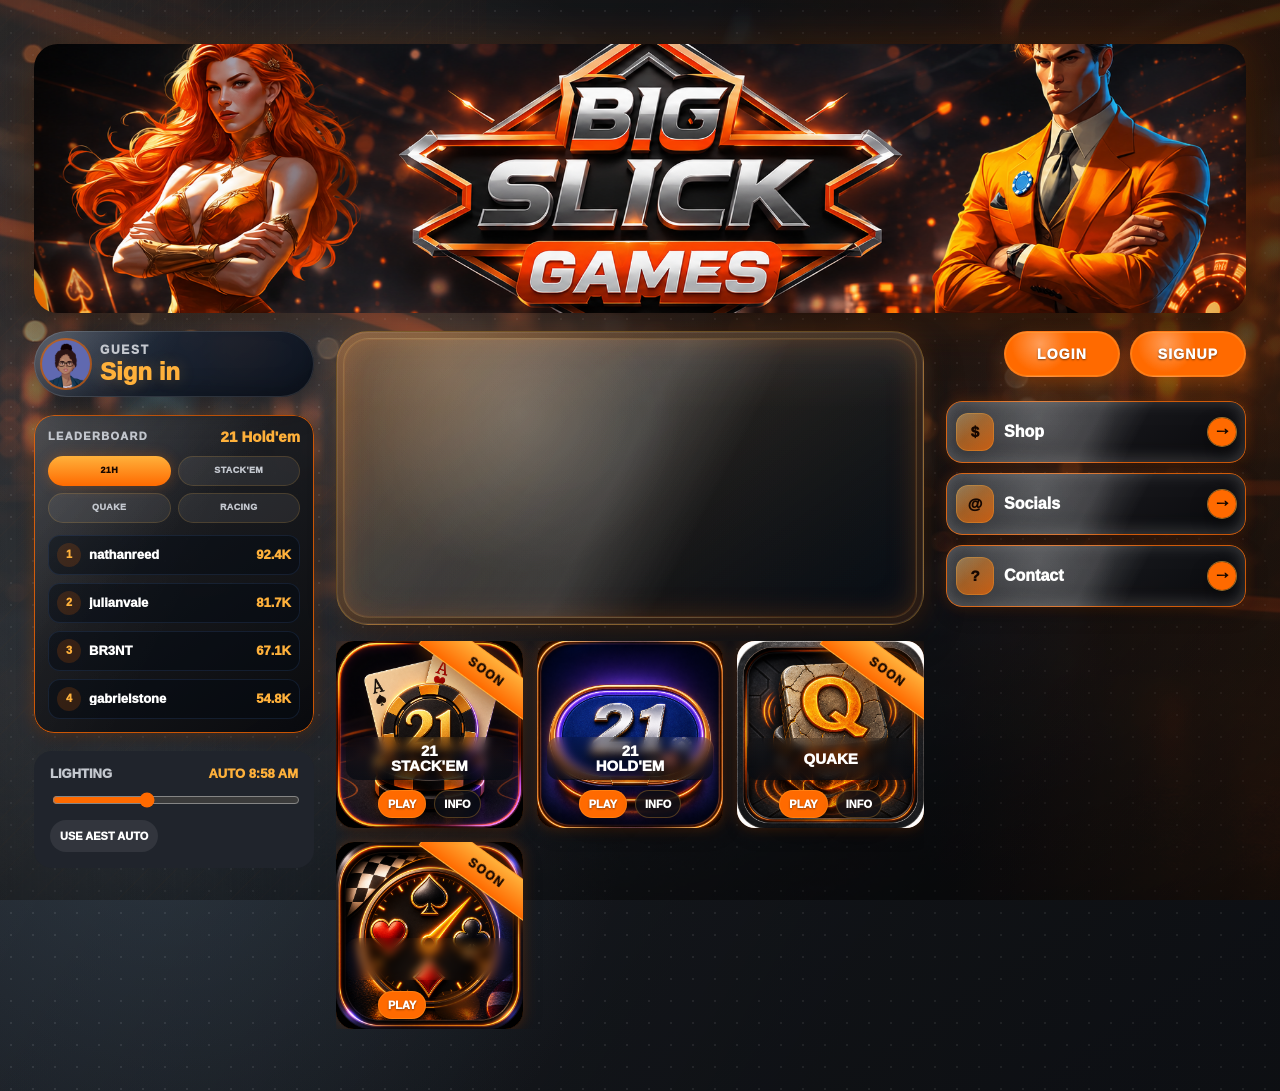
==== commit a94035a3: "Preserve local Hub profile and project updates" ====
--- a/index.html
+++ b/index.html
@@ -85,6 +85,7 @@
         linear-gradient(120deg, rgba(255, 255, 255, 0.08), transparent 30%, rgba(0, 0, 0, 0.3) 76%),
         radial-gradient(circle, rgba(255, 255, 255, 0.1) 0 1px, transparent 1.35px),
         linear-gradient(145deg, rgba(74, 78, 84, 0.42) 0%, rgba(41, 45, 51, 0.56) 46%, rgba(23, 26, 31, 0.72) 100%),
+        url("./assets/hub-bokeh-background.png?v=20260716a") center / cover fixed no-repeat,
         #070a10;
       background-size:
         auto,
@@ -92,6 +93,7 @@
         auto,
         auto,
         22px 22px,
+        auto,
         cover,
         auto;
       animation: pagePatternDrift 34s linear infinite;
@@ -152,58 +154,17 @@
       text-decoration: none;
     }
 
-    .intro-scene {
-      position: fixed;
-      inset: 0;
-      z-index: 5;
-      pointer-events: none;
-      overflow: hidden;
-      isolation: isolate;
-    }
-
-    .intro-logo {
-      position: absolute;
-      display: block;
-      will-change: transform, filter, opacity;
-      user-select: none;
-    }
-
-    .intro-logo--slam {
-      inset: 8px 0 auto;
-      width: min(58vw, 920px);
-      height: clamp(240px, 27vw, 400px);
-      margin: 0 auto;
-      object-fit: contain;
-      object-position: center top;
-      border-radius: 0;
-      opacity: 1;
-      -webkit-mask-image: radial-gradient(ellipse at center, #000 0 58%, rgba(0, 0, 0, 0.82) 68%, transparent 82%);
-      mask-image: radial-gradient(ellipse at center, #000 0 58%, rgba(0, 0, 0, 0.82) 68%, transparent 82%);
-      -webkit-mask-repeat: no-repeat;
-      mask-repeat: no-repeat;
-      -webkit-mask-size: 100% 100%;
-      mask-size: 100% 100%;
-      filter:
-        saturate(1.06)
-        contrast(1.08)
-        drop-shadow(0 22px 42px rgba(0, 0, 0, 0.54));
-      transform: translateY(0) scale(0.92);
-      animation: logoSlamIn 1350ms cubic-bezier(0.12, 0.9, 0.18, 1) both;
-    }
-
     .app {
       position: relative;
-      z-index: 2;
-      width: min(calc(100% - 24px), 1360px);
+      z-index: 1;
+      width: min(100% - 24px, 1360px);
       min-height: calc(100vh - 44px);
       min-height: calc(100svh - 44px);
-      margin: clamp(300px, 31vw, 430px) auto 28px;
-      display: grid;
-      grid-template-columns: minmax(240px, 300px) minmax(500px, 620px) minmax(260px, 310px);
-      grid-template-rows: minmax(0, 1fr);
-      justify-content: center;
-      align-items: start;
-      gap: 20px;
+      margin: 22px auto;
+      display: grid;
+      grid-template-columns: minmax(230px, 280px) minmax(0, 1fr) minmax(250px, 300px);
+      grid-template-rows: auto minmax(0, 1fr) auto;
+      gap: 18px 22px;
       padding: 22px;
       border-radius: 28px;
       background: transparent;
@@ -215,41 +176,23 @@
       content: none;
     }
 
-    @keyframes logoSlamIn {
-      0% {
-        opacity: 0;
-        filter:
-          saturate(1.25)
-          contrast(1.18)
-          drop-shadow(0 20px 60px rgba(var(--brand-orange-rgb), 0.34))
-          drop-shadow(0 46px 90px rgba(0, 0, 0, 0.72));
-        transform: translate(-42vw, -18vh) rotate(-14deg) scale(1.24);
-      }
-      54% {
-        opacity: 1;
-        filter:
-          saturate(1.2)
-          contrast(1.16)
-          drop-shadow(0 24px 70px rgba(var(--brand-orange-rgb), 0.28))
-          drop-shadow(0 48px 94px rgba(0, 0, 0, 0.68));
-        transform: translate(0, -6vh) rotate(5deg) scale(1.1);
-      }
-      78% {
-        opacity: 1;
-        filter:
-          saturate(1.1)
-          contrast(1.1)
-          drop-shadow(0 32px 78px rgba(0, 0, 0, 0.6));
-        transform: translate(0, 12px) rotate(0deg) scale(0.9);
-      }
-      100% {
-        opacity: 1;
-        filter:
-          saturate(1.06)
-          contrast(1.08)
-          drop-shadow(0 22px 42px rgba(0, 0, 0, 0.54));
-        transform: translate(0, 0) rotate(0deg) scale(0.92);
-      }
+    .topbar {
+      position: relative;
+      grid-column: 1 / -1;
+      display: block;
+      min-height: clamp(210px, 21vw, 310px);
+    }
+
+    .brand-banner {
+      display: block;
+      width: 100%;
+      height: clamp(210px, 21vw, 310px);
+      object-fit: cover;
+      object-position: center 44%;
+      border-radius: 24px;
+      filter:
+        drop-shadow(0 12px 24px rgba(0, 0, 0, 0.42))
+        drop-shadow(0 0 18px rgba(var(--brand-orange-rgb), 0.18));
     }
 
     .brand-dot {
@@ -443,35 +386,8 @@
     .sidebar-right {
       display: grid;
       align-content: start;
-      gap: 16px;
+      gap: 24px;
       align-self: stretch;
-    }
-
-    .sidebar-left {
-      transform: translateX(0);
-      opacity: 0;
-      animation: panelSwoopLeft 720ms 1680ms cubic-bezier(0.16, 0.92, 0.2, 1) forwards;
-    }
-
-    .sidebar-right {
-      position: fixed;
-      top: 22px;
-      right: 22px;
-      z-index: 8;
-      width: min(300px, calc(100vw - 44px));
-      transform: translateX(0);
-      opacity: 0;
-      animation: panelSwoopRight 720ms 1780ms cubic-bezier(0.16, 0.92, 0.2, 1) forwards;
-      gap: 10px;
-      padding: 10px;
-      border-radius: 16px;
-      background:
-        linear-gradient(145deg, rgba(255, 255, 255, 0.07), transparent 42%),
-        rgba(8, 11, 16, 0.72);
-      box-shadow:
-        inset 0 0 0 1px rgba(var(--brand-orange-rgb), 0.3),
-        0 18px 42px rgba(0, 0, 0, 0.36);
-      backdrop-filter: blur(16px) saturate(1.25);
     }
 
     .mobile-account-strip {
@@ -480,7 +396,7 @@
 
     .profile-panel {
       display: grid;
-      gap: 14px;
+      gap: 18px;
     }
 
     .profile-panel__top {
@@ -551,9 +467,9 @@
 
     .leaderboard {
       display: grid;
-      gap: 10px;
+      gap: 12px;
       padding: 14px;
-      border-radius: 16px;
+      border-radius: 20px;
       background:
         linear-gradient(135deg, rgba(255, 255, 255, 0.07), transparent 44%),
         var(--info-square-bg);
@@ -570,8 +486,7 @@
       gap: 12px;
     }
 
-    .leaderboard__head span,
-    .leaderboard__head > a {
+    .leaderboard__head span {
       color: var(--soft);
       font-size: 11px;
       font-weight: 950;
@@ -618,7 +533,7 @@
 
     .leaderboard__list {
       display: grid;
-      gap: 7px;
+      gap: 8px;
     }
 
     .leaderboard__row {
@@ -626,9 +541,9 @@
       grid-template-columns: 24px minmax(0, 1fr) auto;
       align-items: center;
       gap: 8px;
-      min-height: 34px;
-      padding: 7px 9px;
-      border-radius: 10px;
+      min-height: 38px;
+      padding: 8px 9px;
+      border-radius: 12px;
       background: rgba(4, 10, 18, 0.45);
       box-shadow: inset 0 0 0 1px rgba(101, 154, 255, 0.12);
     }
@@ -685,8 +600,8 @@
     .time-control {
       display: grid;
       gap: 10px;
-      padding: 14px;
-      border-radius: 16px;
+      padding: 16px;
+      border-radius: 18px;
       background: var(--panel);
     }
 
@@ -829,13 +744,8 @@
     .main {
       display: grid;
       align-content: start;
-      justify-items: center;
-      gap: 14px;
+      gap: 16px;
       align-self: stretch;
-      padding-top: 0;
-      transform: translateY(0);
-      opacity: 0;
-      animation: mainRiseIn 700ms 1500ms cubic-bezier(0.16, 0.92, 0.2, 1) forwards;
     }
 
     .hero-card {
@@ -859,10 +769,7 @@
     }
 
     .hero-card--floating {
-      width: min(100%, 560px);
-      aspect-ratio: 2 / 1;
-      min-height: 0;
-      margin-top: 0;
+      min-height: clamp(260px, 23vw, 310px);
       overflow: hidden;
       background:
         linear-gradient(145deg, rgba(var(--brand-orange-rgb), 0.2), rgba(var(--brand-amber-rgb), 0.08) 38%, rgba(4, 10, 18, 0.84)),
@@ -874,9 +781,6 @@
         inset 0 0 38px rgba(var(--brand-orange-rgb), 0.18),
         0 0 26px rgba(var(--brand-orange-rgb), 0.18),
         calc(var(--shadow-x) * 0.5) calc(var(--shadow-y) * 0.5) 34px var(--control-shadow);
-      transform:
-        translateX(0);
-      animation: selectorSwoopIn 760ms 1560ms cubic-bezier(0.15, 1.1, 0.22, 1) both;
     }
 
     .hero-card.hero-card--floating::before {
@@ -910,11 +814,8 @@
     .hero-card:hover,
     .game-tile:hover,
     .quick-item:hover {
+      transform: translateY(-2px);
       filter: brightness(1.08);
-    }
-
-    .hero-card:hover {
-      transform: translateY(-2px);
     }
 
     .hero-copy {
@@ -931,12 +832,14 @@
       inset: 0;
       display: grid;
       place-items: center;
-      padding: clamp(10px, 1.4vw, 18px);
+      padding: 4px;
       opacity: 0;
       filter:
         drop-shadow(calc(var(--shadow-x) * 0.46) calc(var(--shadow-y) * 0.46) 30px var(--control-shadow))
         drop-shadow(0 0 22px rgba(var(--brand-orange-rgb), 0.16));
-      animation: selectorSlideCycle 25s ease-in-out infinite;
+      animation: selectorSlideCycle 20s ease-in-out infinite;
+      transform-style: preserve-3d;
+      perspective: 900px;
     }
 
     .selector-banner {
@@ -946,13 +849,13 @@
       height: 100%;
       object-fit: contain;
       object-position: center;
-      border-radius: 18px;
+      border-radius: 24px;
       border: 1px solid rgba(var(--brand-amber-rgb), 0.42);
       background: rgba(4, 10, 18, 0.26);
       box-shadow:
         inset 0 0 0 1px rgba(var(--brand-orange-rgb), 0.22),
         0 0 22px rgba(var(--brand-orange-rgb), 0.2);
-      clip-path: inset(0 round clamp(12px, 1.8vw, 18px));
+      clip-path: inset(0 round clamp(16px, 2.2vw, 24px));
       -webkit-mask-image: linear-gradient(#000, #000);
       mask-image: linear-gradient(#000, #000);
       overflow: hidden;
@@ -981,19 +884,15 @@
       animation-delay: 15s;
     }
 
-    .selector-slide:nth-child(5) {
-      animation-delay: 20s;
-    }
-
     @keyframes selectorSlideCycle {
-      0%, 24% {
+      0%, 13% {
+        opacity: 0;
+      }
+      18%, 32% {
         opacity: 1;
       }
-      26%, 98% {
+      37%, 100% {
         opacity: 0;
-      }
-      100% {
-        opacity: 1;
       }
     }
 
@@ -1057,11 +956,10 @@
 
     .game-grid {
       display: grid;
-      grid-template-columns: repeat(4, minmax(0, 1fr));
-      gap: 12px;
-      width: min(100%, 560px);
-      margin-top: 2px;
-      overflow: visible;
+      grid-template-columns: repeat(3, minmax(0, 1fr));
+      gap: 14px;
+      margin-top: 0;
+      overflow: hidden;
     }
 
     .game-tile {
@@ -1072,113 +970,13 @@
       color: var(--ink);
       text-decoration: none;
       transition: transform 160ms ease, filter 160ms ease;
-      transform:
-        translateY(0);
-      opacity: 0;
-      animation: tileSwooshIn 680ms cubic-bezier(0.14, 1.14, 0.22, 1) forwards;
-    }
-
-    .game-tile:nth-child(2) {
-      transform: translateY(0);
-      animation-delay: 2280ms;
-    }
-
-    .game-tile:nth-child(1) {
-      animation-delay: 2140ms;
-    }
-
-    .game-tile:nth-child(3) {
-      animation-delay: 2420ms;
-    }
-
-    .game-tile:nth-child(4) {
-      animation-delay: 2560ms;
-    }
-
-    .game-tile:hover {
-      transform: translateY(-4px);
-    }
-
-    @keyframes mainRiseIn {
-      0% {
-        opacity: 0;
-        transform: translate(40px, 34px) scale(0.96);
-        filter: blur(7px);
-      }
-      100% {
-        opacity: 1;
-        transform: translate(0, 0) scale(1);
-        filter: blur(0);
-      }
-    }
-
-    @keyframes selectorSwoopIn {
-      0% {
-        opacity: 0;
-        transform: translate(58vw, 18px) rotateZ(5deg) scale(0.88);
-        filter: blur(10px) brightness(1.24);
-      }
-      72% {
-        opacity: 1;
-        transform: translate(-16px, -3px) rotateZ(-1deg) scale(1.02);
-        filter: blur(0) brightness(1.08);
-      }
-      100% {
-        opacity: 1;
-        transform: translate(0, 0) scale(1);
-        filter: blur(0) brightness(1);
-      }
-    }
-
-    @keyframes tileSwooshIn {
-      0% {
-        opacity: 0;
-        transform: translate(72vw, -28px) rotateZ(12deg) scale(0.72);
-        filter: blur(12px) brightness(1.35);
-      }
-      68% {
-        opacity: 1;
-        transform: translate(-12px, 2px) rotateZ(-2deg) scale(1.05);
-        filter: blur(0) brightness(1.08);
-      }
-      100% {
-        opacity: 1;
-        transform: translate(0, 0) scale(1);
-        filter: blur(0) brightness(1);
-      }
-    }
-
-    @keyframes panelSwoopLeft {
-      0% {
-        opacity: 0;
-        transform: translate(-42vw, 28px) scale(0.9);
-        filter: blur(8px);
-      }
-      100% {
-        opacity: 1;
-        transform: translate(0, 0);
-        filter: blur(0);
-      }
-    }
-
-    @keyframes panelSwoopRight {
-      0% {
-        opacity: 0;
-        transform: translate(42vw, 28px) scale(0.9);
-        filter: blur(8px);
-      }
-      100% {
-        opacity: 1;
-        transform: translate(0, 0);
-        filter: blur(0);
-      }
     }
 
     .thumb {
       position: relative;
       overflow: hidden;
-      aspect-ratio: 1 / 0.86;
-      border-radius: 16px;
+      aspect-ratio: 1 / 1;
+      border-radius: 18px;
       background:
         var(--info-square-bg);
       backdrop-filter: blur(16px) saturate(1.25);
@@ -1208,15 +1006,15 @@
 
     .tile-face {
       position: absolute;
-      inset: auto 8px 42px;
+      inset: auto 10px 48px;
       z-index: 2;
       display: grid;
       align-content: center;
       justify-items: center;
       gap: 10px;
-      min-height: 36px;
-      padding: 6px 8px 5px;
-      border-radius: 10px;
+      min-height: 42px;
+      padding: 7px 10px 6px;
+      border-radius: 12px;
       background: linear-gradient(180deg, rgba(4, 10, 18, 0.18), rgba(4, 10, 18, 0.72));
       text-align: center;
       backdrop-filter: blur(5px);
@@ -1224,12 +1022,12 @@
 
     .thumb img {
       position: absolute;
-      inset: 3px;
-      width: calc(100% - 6px);
-      height: calc(100% - 6px);
+      inset: 0;
+      width: 100%;
+      height: 100%;
       object-fit: cover;
       opacity: 1;
-      transform: scale(0.94);
+      transform: none;
     }
 
     .soon-ribbon {
@@ -1241,13 +1039,13 @@
       align-items: center;
       justify-content: center;
       width: 142px;
-      min-height: 30px;
+      min-height: 34px;
       transform: rotate(36deg);
       border: 1px solid rgba(var(--brand-amber-rgb), 0.72);
       background:
         linear-gradient(180deg, var(--brand-amber), var(--brand-orange));
       color: #170700;
-      font-size: 10px;
+      font-size: 12px;
       font-weight: 950;
       letter-spacing: 0.12em;
       line-height: 1;
@@ -1257,38 +1055,6 @@
         0 8px 18px rgba(0, 0, 0, 0.34);
     }
 
-    .full-game-ribbon {
-      position: absolute;
-      z-index: 4;
-      top: 8px;
-      right: 8px;
-      display: inline-flex;
-      align-items: center;
-      justify-content: center;
-      max-width: calc(100% - 16px);
-      min-height: 22px;
-      padding: 5px 8px 4px;
-      border-radius: 999px;
-      border: 1px solid rgba(70, 223, 160, 0.78);
-      background: linear-gradient(180deg, #46dfa0, #12784d);
-      color: #02100a;
-      font-size: 7px;
-      font-weight: 950;
-      letter-spacing: 0.02em;
-      line-height: 1;
-      text-align: center;
-      text-transform: uppercase;
-      box-shadow:
-        0 0 18px rgba(70, 223, 160, 0.44),
-        0 8px 18px rgba(0, 0, 0, 0.34);
-    }
-
-    body.has-launch3001-admin #gameLaunch3001Play {
-      background: linear-gradient(180deg, #46dfa0, #12784d);
-      color: #02100a;
-      text-shadow: none;
-    }
-
     .game-tile:nth-child(2) .thumb {
       background: var(--info-square-bg);
     }
@@ -1300,36 +1066,11 @@
     .game-tile strong {
       position: static;
       z-index: 2;
-      font-size: clamp(12px, 1.05vw, 15px);
+      font-size: 15px;
       font-weight: 950;
       line-height: 0.98;
       text-transform: uppercase;
       text-shadow: 0 8px 18px rgba(0, 0, 0, 0.42);
-    }
-
-    .game-title-link,
-    .leaderboard-title-link,
-    .chip-packages__head a {
-      color: inherit;
-      text-decoration: none;
-    }
-
-    .game-title-link {
-      position: relative;
-      z-index: 3;
-      display: inline-flex;
-      justify-content: center;
-      pointer-events: auto;
-    }
-
-    .game-title-link:hover,
-    .game-title-link:focus-visible,
-    .leaderboard-title-link:hover,
-    .leaderboard-title-link:focus-visible,
-    .chip-packages__head a:hover,
-    .chip-packages__head a:focus-visible {
-      color: var(--brand-amber);
-      text-shadow: 0 0 14px rgba(var(--brand-amber-rgb), 0.34);
     }
 
     .game-tile__actions {
@@ -1337,10 +1078,10 @@
       z-index: 3;
       left: 12px;
       right: 12px;
-      bottom: 8px;
+      bottom: 10px;
       display: flex;
       justify-content: center;
-      gap: 6px;
+      gap: 8px;
       pointer-events: none;
     }
 
@@ -1348,12 +1089,12 @@
       display: inline-flex;
       align-items: center;
       justify-content: center;
-      min-height: 25px;
-      padding: 5px 8px 4px;
+      min-height: 28px;
+      padding: 6px 10px 5px;
       border-radius: 999px;
       background: rgba(7, 13, 22, 0.76);
       color: var(--ink);
-      font-size: 9px;
+      font-size: 11px;
       font-weight: 950;
       line-height: 1;
       text-transform: uppercase;
@@ -1373,26 +1114,6 @@
     .sidebar-right {
       padding-top: 0;
       grid-template-rows: auto auto minmax(0, 1fr);
-    }
-
-    .sidebar-right .auth-actions {
-      display: grid;
-      grid-template-columns: repeat(2, minmax(0, 1fr));
-      gap: 8px;
-      justify-content: stretch;
-    }
-
-    .sidebar-right .auth-actions .button {
-      min-width: 0;
-      min-height: 34px;
-      padding: 8px 10px 7px;
-      border-radius: 12px;
-      font-size: 11px;
-      letter-spacing: 0.06em;
-    }
-
-    .sidebar-right .auth-actions .button--primary {
-      grid-column: 1 / -1;
     }
 
     .mini-strip {
@@ -1414,44 +1135,46 @@
 
     .quick-list {
       display: grid;
-      gap: 8px;
+      gap: 10px;
     }
 
     .quick-item {
       position: relative;
       overflow: hidden;
       display: grid;
-      grid-template-columns: 34px minmax(0, 1fr) 26px;
+      grid-template-columns: 38px minmax(0, 1fr) 28px;
       align-items: center;
-      gap: 9px;
-      min-height: 48px;
-      padding: 7px 8px;
-      border-radius: 12px;
+      gap: 10px;
+      min-height: 62px;
+      padding: 10px;
+      border-radius: 16px;
       color: var(--ink);
       text-decoration: none;
       background:
-        linear-gradient(145deg, rgba(255, 255, 255, 0.07), transparent 46%),
-        rgba(13, 17, 24, 0.78);
-      backdrop-filter: blur(10px) saturate(1.18);
+        var(--info-square-bg);
+      backdrop-filter: blur(16px) saturate(1.22);
       box-shadow:
-        inset 0 0 0 1px rgba(var(--brand-orange-rgb), 0.28),
-        0 8px 18px rgba(0, 0, 0, 0.22);
+        calc(var(--shadow-x) * 0.26) calc(var(--shadow-y) * 0.26) 18px var(--control-shadow),
+        inset 0 0 0 1px var(--info-square-border),
+        0 0 14px var(--info-square-glow),
+        inset calc(var(--shadow-x) * -0.06) calc(var(--shadow-y) * -0.06) 18px var(--control-highlight),
+        inset 0 -14px 26px rgba(0, 0, 0, 0.16);
       transition: transform 160ms ease, filter 160ms ease;
     }
 
     .quick-icon {
       position: relative;
       z-index: 1;
-      width: 34px;
-      height: 34px;
+      width: 38px;
+      height: 38px;
       display: grid;
       place-items: center;
-      border-radius: 10px;
+      border-radius: 12px;
       background:
         linear-gradient(135deg, rgba(255, 255, 255, 0.15), transparent 44%),
         linear-gradient(145deg, rgba(var(--brand-amber-rgb), 0.36), rgba(var(--brand-orange-deep-rgb), 0.72));
       color: #160701;
-      font-size: 14px;
+      font-size: 15px;
       font-weight: 950;
       box-shadow: inset 0 0 0 1px rgba(var(--brand-amber-rgb), 0.28);
     }
@@ -1459,7 +1182,7 @@
     .quick-item strong {
       position: relative;
       z-index: 1;
-      font-size: 14px;
+      font-size: 16px;
       font-weight: 950;
       line-height: 1;
     }
@@ -1467,14 +1190,14 @@
     .quick-arrow {
       position: relative;
       z-index: 1;
-      width: 26px;
-      height: 26px;
+      width: 28px;
+      height: 28px;
       display: grid;
       place-items: center;
       border-radius: 50%;
       background: linear-gradient(180deg, var(--orange), var(--orange-2));
       color: #160701;
-      font-size: 16px;
+      font-size: 18px;
       font-weight: 950;
       box-shadow:
         0 0 0 1px rgba(var(--brand-amber-rgb), 0.58),
@@ -1486,11 +1209,11 @@
         grid-template-columns: 250px minmax(0, 1fr);
       }
 
+      .topbar {
+        grid-template-columns: 250px minmax(0, 1fr);
+      }
+
       .sidebar-right {
-        position: fixed;
-        top: 18px;
-        right: 18px;
-        width: min(300px, calc(100vw - 36px));
         grid-column: 1 / -1;
         grid-template-columns: minmax(0, 1fr) minmax(280px, 0.7fr);
         padding-top: 0;
@@ -1506,23 +1229,25 @@
       }
 
       .app {
-        width: min(calc(100% - 12px), 560px);
+        width: min(100% - 18px, 720px);
         min-height: auto;
-        margin: clamp(210px, 55vw, 320px) auto 10px;
+        margin: 9px auto;
         grid-template-columns: minmax(0, 1fr);
         grid-template-rows: auto;
-        padding: 10px;
-        border-radius: 16px;
-        gap: 12px;
+        padding: 18px;
+        border-radius: 24px;
+        gap: 22px;
         overflow-x: clip;
-        transform: none;
-      }
-
-      .intro-logo--slam {
-        inset: 6px 0 auto;
-        width: min(104vw, 620px);
-        height: clamp(190px, 49vw, 285px);
-        opacity: 1;
+      }
+
+      .topbar {
+        grid-column: 1 / -1;
+        min-height: clamp(180px, 29vw, 240px);
+      }
+
+      .brand-banner {
+        height: clamp(180px, 29vw, 240px);
+        border-radius: 20px;
       }
 
       .brand-dot {
@@ -1572,11 +1297,6 @@
       .sidebar-left,
       .sidebar-right {
         grid-column: 1 / -1;
-        position: static;
-        width: auto;
-        opacity: 1;
-        animation: none;
-        transform: none;
       }
 
       .sidebar-left,
@@ -1585,6 +1305,7 @@
         display: contents;
       }
 
+      .topbar,
       .mobile-account-strip,
       .main,
       .leaderboard,
@@ -1593,32 +1314,27 @@
         grid-column: 1 / -1;
       }
 
+      .topbar {
+        order: 1;
+      }
+
       .mobile-account-strip {
-        order: 1;
-        display: grid;
-        grid-template-columns: minmax(0, 1fr);
+        order: 2;
+        display: flex;
         align-items: center;
-        gap: 8px;
+        justify-content: space-between;
+        gap: 10px;
         min-width: 0;
-        padding: 8px;
-        border-radius: 16px;
-        background:
-          linear-gradient(145deg, rgba(255, 255, 255, 0.08), transparent 44%),
-          rgba(8, 11, 16, 0.7);
-        box-shadow:
-          inset 0 0 0 1px rgba(var(--brand-orange-rgb), 0.28),
-          0 10px 24px rgba(0, 0, 0, 0.26);
-        backdrop-filter: blur(12px) saturate(1.2);
       }
 
       .mobile-account-strip .auth-actions {
-        display: grid;
-        grid-template-columns: repeat(2, minmax(0, 1fr));
+        display: flex;
+        flex: 1 1 auto;
         min-width: 0;
-        gap: 8px;
       }
 
       .mobile-account-strip .profile-chip {
+        flex: 1 1 auto;
         min-width: 0;
       }
 
@@ -1633,26 +1349,18 @@
       }
 
       .main {
-        order: 2;
-        padding-top: 0;
-        gap: 10px;
-        transform: none;
-        opacity: 1;
-        animation: none;
+        order: 3;
+      }
+
+      .leaderboard {
+        order: 4;
+      }
+
+      .time-control {
+        order: 5;
       }
 
       .quick-list {
-        order: 4;
-        display: grid;
-        grid-template-columns: repeat(3, minmax(0, 1fr));
-        gap: 7px;
-      }
-
-      .leaderboard {
-        order: 5;
-      }
-
-      .time-control {
         order: 6;
       }
 
@@ -1661,1664 +1369,47 @@
       }
 
       .hero-card--floating {
-        width: 100%;
-        aspect-ratio: 1.78 / 1;
-        min-height: 0;
-        margin-top: 0;
-        border-radius: 18px;
-        animation: none;
-        opacity: 1;
+        min-height: clamp(210px, 34vw, 280px);
       }
 
       .selector-rotator {
         inset: 0;
       }
 
-      .selector-slide {
-        padding: 7px;
-      }
-
-      .selector-banner {
-        border-radius: 14px;
-      }
-
       .hero-logo-wrap {
         min-height: 220px;
       }
 
       .game-grid {
-        grid-template-columns: repeat(2, minmax(0, 1fr));
-        width: 100%;
+        grid-template-columns: repeat(3, minmax(0, 1fr));
         margin-top: 0;
-        gap: 9px;
-      }
-
-      .game-tile {
-        animation: none;
-        opacity: 1;
-      }
-
-      .game-tile:hover {
-        transform: none;
       }
 
       .sidebar-right {
         grid-template-columns: minmax(0, 1fr);
       }
-
-      .thumb {
-        border-radius: 15px;
-      }
-
-      .tile-face {
-        inset: auto 7px 38px;
-        min-height: 32px;
-        padding: 5px 6px 4px;
-        border-radius: 9px;
-      }
-
-      .game-tile strong {
-        font-size: clamp(11px, 3.15vw, 13px);
-      }
-
-      .game-tile__actions {
-        left: 7px;
-        right: 7px;
-        bottom: 7px;
-        gap: 5px;
-      }
-
-      .tile-action {
-        min-height: 24px;
-        padding: 5px 8px 4px;
-        font-size: 8px;
-      }
-
-      .soon-ribbon {
-        top: 10px;
-        right: -40px;
-        width: 132px;
-        min-height: 26px;
-        font-size: 8px;
-      }
-
-      .quick-item {
-        grid-template-columns: minmax(0, 1fr);
-        justify-items: center;
-        gap: 6px;
-        min-height: 72px;
-        padding: 9px 6px;
-        border-radius: 15px;
-        text-align: center;
-      }
-
-      .quick-icon {
-        width: 34px;
-        height: 34px;
-      }
-
-      .quick-item strong {
-        font-size: clamp(10px, 3vw, 12px);
-        line-height: 1;
-      }
-
-      .quick-arrow {
-        display: none;
-      }
-
-      .leaderboard,
-      .time-control {
-        border-radius: 14px;
-      }
-    }
-
-    @media (max-width: 420px) {
-      .app {
-        width: calc(100% - 8px);
-        margin-top: clamp(200px, 58vw, 292px);
-        padding: 8px;
-        gap: 10px;
-      }
-
-      .intro-logo--slam {
-        width: min(110vw, 520px);
-        height: clamp(178px, 54vw, 250px);
-      }
-
-      .mobile-account-strip .auth-actions .button {
-        min-height: 34px;
-        padding-inline: 8px;
-        font-size: 10px;
-      }
-
-      .hero-card--floating {
-        border-radius: 16px;
-      }
-
-      .game-grid {
-        gap: 7px;
-      }
-
-      .tile-face {
-        inset: auto 6px 35px;
-      }
-
-      .tile-action {
-        padding-inline: 7px;
-      }
-
-      .quick-list {
-        gap: 6px;
-      }
-
-      .quick-item {
-        min-height: 66px;
-      }
-
-      .leaderboard,
-      .time-control {
-        padding: 12px;
-      }
-    }
-
-    /* Adaptive hub template */
-    body {
-      min-width: 320px;
-    }
-
-    body::before {
-      animation-duration: 14s;
-      opacity: 0.32;
-    }
-
-    .intro-scene {
-      position: absolute;
-      inset: 0 0 auto;
-      z-index: 4;
-      height: clamp(150px, 18vw, 250px);
-      display: grid;
-      place-items: start center;
-      overflow: visible;
-      pointer-events: none;
-    }
-
-    .intro-logo,
-    .intro-logo--slam {
-      position: relative;
-      inset: auto;
-      width: min(52vw, 760px);
-      height: clamp(150px, 18vw, 250px);
-      margin: 0;
-      transform: none;
-      animation: logoSettle 900ms cubic-bezier(0.16, 0.92, 0.2, 1) both;
-      -webkit-mask-image: none;
-      mask-image: none;
-      object-fit: contain;
-      filter:
-        saturate(1.08)
-        contrast(1.1)
-        drop-shadow(0 24px 44px rgba(0, 0, 0, 0.56))
-        drop-shadow(0 0 22px rgba(var(--brand-orange-rgb), 0.2));
-    }
-
-    @keyframes logoSettle {
-      0% {
-        opacity: 0;
-        transform: translateY(-18px) scale(0.94);
-        filter: blur(5px) brightness(1.2);
-      }
-      100% {
-        opacity: 1;
-        transform: translateY(0) scale(1);
-        filter:
-          saturate(1.08)
-          contrast(1.1)
-          drop-shadow(0 24px 44px rgba(0, 0, 0, 0.56))
-          drop-shadow(0 0 22px rgba(var(--brand-orange-rgb), 0.2));
-      }
-    }
-
-    .app {
-      width: min(calc(100% - 32px), 1440px);
-      min-height: auto;
-      margin: clamp(158px, 19vw, 252px) auto 24px;
-      display: grid;
-      grid-template-columns: minmax(230px, 292px) minmax(470px, 640px) minmax(240px, 300px);
-      grid-template-areas: "left main right";
-      justify-content: center;
-      align-items: start;
-      gap: clamp(14px, 1.4vw, 22px);
-      padding: 0;
-      overflow: visible;
-    }
-
-    .sidebar-left {
-      grid-area: left;
-    }
-
-    .main {
-      grid-area: main;
-    }
-
-    .sidebar-right {
-      grid-area: right;
-    }
-
-    .sidebar-left,
-    .sidebar-right,
-    .main,
-    .profile-panel {
-      min-width: 0;
-      opacity: 1;
-      transform: none;
-      animation: none;
-    }
-
-    .sidebar-left,
-    .sidebar-right,
-    .profile-panel,
-    .main {
-      display: grid;
-      align-content: start;
-      gap: 14px;
-      align-self: start;
-    }
-
-    .sidebar-right {
-      position: static;
-      width: auto;
-      z-index: 2;
-      padding: 12px;
-      border-radius: 18px;
-      background:
-        linear-gradient(145deg, rgba(255, 255, 255, 0.06), transparent 44%),
-        rgba(8, 11, 16, 0.68);
-      box-shadow:
-        inset 0 0 0 1px rgba(var(--brand-orange-rgb), 0.3),
-        0 18px 36px rgba(0, 0, 0, 0.28);
-      backdrop-filter: blur(14px) saturate(1.2);
-    }
-
-    .mobile-account-strip {
-      display: none;
-    }
-
-    .auth-actions {
-      display: grid;
-      grid-template-columns: repeat(2, minmax(0, 1fr));
-      gap: 8px;
-    }
-
-    .auth-actions .button,
-    .auth-actions .session-status {
-      min-width: 0;
-      min-height: 38px;
-      padding: 9px 12px 8px;
-      border-radius: 12px;
-      font-size: 11px;
-      letter-spacing: 0.06em;
-    }
-
-    .auth-actions .button--primary {
-      grid-column: 1 / -1;
-    }
-
-    .profile-panel__top:empty {
-      display: none;
-    }
-
-    .profile-chip {
-      min-width: 0;
-      border-radius: 16px;
-    }
-
-    .leaderboard,
-    .time-control,
-    .quick-item,
-    .hero-card--floating {
-      border-radius: 18px;
-    }
-
-    .leaderboard,
-    .time-control {
-      padding: 14px;
-    }
-
-    .main {
-      justify-items: stretch;
-      padding: 0;
-    }
-
-    .hero-card,
-    .hero-card--floating {
-      width: 100%;
-      min-height: 0;
-      aspect-ratio: 16 / 9;
-      margin: 0;
-      opacity: 1;
-      transform: none;
-      animation: panelPop 520ms 120ms cubic-bezier(0.16, 0.92, 0.2, 1) both;
-      overflow: hidden;
-    }
-
-    .hero-card.hero-card--floating::before {
-      inset: 7px;
-      border-radius: 14px;
-    }
-
-    .selector-slide {
-      padding: 8px;
-    }
-
-    .selector-banner {
-      width: 100%;
-      height: 100%;
-      border-radius: 14px;
-      object-fit: contain;
-      background: rgba(4, 10, 18, 0.4);
-    }
-
-    .game-grid {
-      width: 100%;
-      display: grid;
-      grid-template-columns: repeat(4, minmax(0, 1fr));
-      gap: 10px;
-      margin: 0;
-    }
-
-    .game-tile {
-      min-width: 0;
-      opacity: 1;
-      transform: none;
-      animation: tilePop 520ms cubic-bezier(0.16, 0.92, 0.2, 1) both;
-    }
-
-    .game-tile:nth-child(1) {
-      animation-delay: 220ms;
-    }
-
-    .game-tile:nth-child(2) {
-      animation-delay: 290ms;
-    }
-
-    .game-tile:nth-child(3) {
-      animation-delay: 360ms;
-    }
-
-    .game-tile:nth-child(4) {
-      animation-delay: 430ms;
-    }
-
-    @keyframes panelPop {
-      0% {
-        opacity: 0;
-        transform: translateY(12px) scale(0.985);
-        filter: blur(4px);
-      }
-      100% {
-        opacity: 1;
-        transform: translateY(0) scale(1);
-        filter: blur(0);
-      }
-    }
-
-    @keyframes tilePop {
-      0% {
-        opacity: 0;
-        transform: translateY(18px);
-      }
-      100% {
-        opacity: 1;
-        transform: translateY(0);
-      }
-    }
-
-    .thumb {
-      aspect-ratio: 1 / 0.9;
-      border-radius: 16px;
-    }
-
-    .thumb img {
-      inset: 2px;
-      width: calc(100% - 4px);
-      height: calc(100% - 4px);
-      transform: none;
-      object-fit: cover;
-    }
-
-    .tile-face {
-      inset: auto 7px 38px;
-      min-height: 34px;
-      padding: 5px 7px 4px;
-      border-radius: 10px;
-    }
-
-    .game-tile strong {
-      font-size: clamp(10px, 0.88vw, 13px);
-    }
-
-    .game-tile__actions {
-      left: 7px;
-      right: 7px;
-      bottom: 7px;
-      gap: 5px;
-    }
-
-    .tile-action {
-      min-height: 24px;
-      padding: 5px 8px 4px;
-      font-size: 8px;
-    }
-
-    .soon-ribbon {
-      top: 10px;
-      right: -40px;
-      width: 132px;
-      min-height: 26px;
-      font-size: 8px;
-    }
-
-    .quick-list {
-      display: grid;
-      gap: 8px;
-    }
-
-    .quick-item {
-      min-height: 54px;
-      grid-template-columns: 36px minmax(0, 1fr) 28px;
-      padding: 8px;
-    }
-
-    .quick-icon {
-      width: 36px;
-      height: 36px;
-      border-radius: 10px;
-    }
-
-    .quick-item strong {
-      min-width: 0;
-      overflow: hidden;
-      text-overflow: ellipsis;
-      white-space: nowrap;
-      font-size: 15px;
-    }
-
-    .quick-arrow {
-      display: grid;
-      place-items: center;
-    }
-
-    @media (max-width: 1180px) {
-      .intro-logo,
-      .intro-logo--slam {
-        width: min(68vw, 720px);
-      }
-
-      .app {
-        width: min(calc(100% - 24px), 980px);
-        grid-template-columns: minmax(0, 1fr) minmax(220px, 280px);
-        grid-template-areas:
-          "main right"
-          "left left";
-      }
-
-      .sidebar-left {
-        grid-template-columns: repeat(2, minmax(0, 1fr));
-      }
-
-      .profile-panel {
-        display: contents;
-      }
-
-      .profile-panel__top {
-        display: none;
-      }
-
-      .leaderboard,
-      .time-control {
-        min-width: 0;
-      }
-
-      .game-grid {
-        grid-template-columns: repeat(4, minmax(0, 1fr));
-      }
-    }
-
-    @media (max-width: 1000px) {
-      .app {
-        width: min(calc(100% - 24px), 760px);
-        grid-template-columns: minmax(0, 1fr);
-        grid-template-areas:
-          "right"
-          "main"
-          "left";
-      }
-
-      .sidebar-right {
-        padding: 0;
-        border-radius: 0;
-        background: transparent;
-        box-shadow: none;
-        backdrop-filter: none;
-      }
-
-      .sidebar-right > .auth-actions {
-        width: min(420px, 100%);
-        justify-self: center;
-      }
-
-      .quick-list {
-        grid-template-columns: repeat(3, minmax(0, 1fr));
-        gap: 10px;
-      }
-
-      .quick-item {
-        grid-template-columns: minmax(0, 1fr);
-        justify-items: center;
-        min-height: 76px;
-        padding: 10px 8px;
-        text-align: center;
-      }
-
-      .quick-icon {
-        width: 38px;
-        height: 38px;
-      }
-
-      .quick-item strong {
-        max-width: 100%;
-        font-size: 13px;
-      }
-
-      .quick-arrow {
-        display: none;
-      }
-
-      .sidebar-left {
-        display: grid;
-        grid-template-columns: minmax(0, 1fr);
-        gap: 12px;
-      }
-
-      .profile-panel {
-        display: contents;
-      }
-
-      .game-grid {
-        grid-template-columns: repeat(4, minmax(0, 1fr));
-      }
-    }
-
-    @media (max-width: 760px) {
-      .intro-scene {
-        height: clamp(128px, 44vw, 190px);
-      }
-
-      .intro-logo,
-      .intro-logo--slam {
-        width: min(96vw, 480px);
-        height: clamp(128px, 44vw, 190px);
-      }
-
-      .app {
-        width: min(calc(100% - 20px), 520px);
-        margin-top: clamp(134px, 47vw, 206px);
-        grid-template-columns: minmax(0, 1fr);
-        grid-template-areas:
-          "account"
-          "main"
-          "right"
-          "left";
-        gap: 12px;
-      }
-
-      .mobile-account-strip {
-        grid-area: account;
-        display: grid;
-        gap: 8px;
-        padding: 10px;
-        border-radius: 16px;
-        background:
-          linear-gradient(145deg, rgba(255, 255, 255, 0.07), transparent 44%),
-          rgba(8, 11, 16, 0.7);
-        box-shadow:
-          inset 0 0 0 1px rgba(var(--brand-orange-rgb), 0.28),
-          0 12px 28px rgba(0, 0, 0, 0.28);
-        backdrop-filter: blur(12px) saturate(1.2);
-      }
-
-      .mobile-account-strip .auth-actions {
-        display: grid;
-        grid-template-columns: repeat(2, minmax(0, 1fr));
-      }
-
-      .sidebar-right {
-        padding: 0;
-        border-radius: 0;
-        background: transparent;
-        box-shadow: none;
-        backdrop-filter: none;
-      }
-
-      .sidebar-right > .auth-actions {
-        display: none;
-      }
-
-      .quick-list {
-        grid-template-columns: repeat(3, minmax(0, 1fr));
-        gap: 8px;
-      }
-
-      .quick-item {
-        grid-template-columns: minmax(0, 1fr);
-        justify-items: center;
-        min-height: 76px;
-        padding: 10px 6px;
-        text-align: center;
-      }
-
-      .quick-item strong {
-        max-width: 100%;
-        font-size: 12px;
-      }
-
-      .quick-arrow {
-        display: none;
-      }
-
-      .main {
-        gap: 10px;
-      }
-
-      .hero-card,
-      .hero-card--floating {
-        aspect-ratio: 16 / 9;
-      }
-
-      .game-grid {
-        grid-template-columns: repeat(2, minmax(0, 1fr));
-        gap: 8px;
-      }
-
-      .sidebar-left {
-        display: grid;
-        grid-template-columns: minmax(0, 1fr);
-        gap: 12px;
-      }
-
-      .profile-panel {
-        display: contents;
-      }
-    }
-
-    @media (max-width: 420px) {
-      .app {
-        width: min(calc(100% - 14px), 420px);
-        margin-top: clamp(132px, 49vw, 198px);
-        gap: 10px;
-      }
-
-      .mobile-account-strip {
-        padding: 8px;
-      }
-
-      .auth-actions .button,
-      .auth-actions .session-status {
-        min-height: 36px;
-        padding-inline: 8px;
-        font-size: 10px;
-      }
-
-      .selector-slide {
-        padding: 7px;
-      }
-
-      .game-grid {
-        gap: 7px;
-      }
-
-      .tile-face {
-        inset: auto 6px 35px;
-      }
-
-      .quick-list {
-        gap: 6px;
-      }
-
-      .quick-item {
-        min-height: 68px;
-      }
-
-      .leaderboard,
-      .time-control {
-        padding: 12px;
-      }
-    }
-
-    /* Header anchors: BSG logo left, account/profile right */
-    .intro-scene {
-      position: fixed;
-      top: 10px;
-      left: clamp(12px, 2vw, 28px);
-      right: auto;
-      bottom: auto;
-      width: min(24vw, 340px);
-      height: clamp(104px, 12vw, 164px);
-      z-index: 8;
-      display: grid;
-      place-items: start;
-    }
-
-    .intro-logo,
-    .intro-logo--slam {
-      width: 100%;
-      height: 100%;
-      object-position: left top;
-    }
-
-    .profile-panel__top {
-      position: fixed;
-      top: 16px;
-      right: clamp(12px, 2vw, 28px);
-      z-index: 9;
-      display: grid;
-      width: min(300px, calc(100vw - 24px));
-      justify-items: stretch;
-    }
-
-    .profile-panel__top .profile-chip {
-      background:
-        linear-gradient(145deg, rgba(255, 255, 255, 0.07), transparent 44%),
-        rgba(8, 11, 16, 0.78);
-      backdrop-filter: blur(14px) saturate(1.2);
-    }
-
-    .sidebar-right > .auth-actions {
-      position: fixed;
-      top: 16px;
-      right: clamp(12px, 2vw, 28px);
-      z-index: 8;
-      width: min(286px, calc(100vw - 24px));
-      padding: 8px;
-      border-radius: 16px;
-      background:
-        linear-gradient(145deg, rgba(255, 255, 255, 0.07), transparent 44%),
-        rgba(8, 11, 16, 0.74);
-      box-shadow:
-        inset 0 0 0 1px rgba(var(--brand-orange-rgb), 0.28),
-        0 14px 34px rgba(0, 0, 0, 0.32);
-      backdrop-filter: blur(14px) saturate(1.2);
-    }
-
-    .app {
-      margin-top: clamp(218px, 17vw, 260px);
-    }
-
-    @media (max-width: 1000px) {
-      .profile-panel__top {
-        display: grid;
-      }
-
-      .app {
-        margin-top: clamp(168px, 20vw, 218px);
-      }
-    }
-
-    @media (max-width: 760px) {
-      .intro-scene {
-        top: 8px;
-        left: 8px;
-        width: min(46vw, 210px);
-        height: clamp(84px, 27vw, 128px);
-      }
-
-      .sidebar-right > .auth-actions {
-        display: none;
-      }
-
-      .profile-panel__top {
-        top: 10px;
-        right: 8px;
-        width: min(47vw, 220px);
-      }
-
-      .profile-panel__top .profile-chip {
-        grid-template-columns: 36px minmax(0, 1fr);
-        min-height: 48px;
-        padding: 6px;
-      }
-
-      .profile-panel__top .profile-chip img {
-        width: 36px;
-        height: 36px;
-      }
-
-      .profile-panel__top .profile-chip span {
-        font-size: 10px;
-      }
-
-      .profile-panel__top .profile-chip strong {
-        font-size: 16px;
-      }
-
-      .app {
-        margin-top: clamp(112px, 32vw, 150px);
-        grid-template-areas:
-          "account"
-          "main"
-          "right"
-          "left";
-      }
-    }
-
-    @media (max-width: 420px) {
-      .intro-scene {
-        width: min(48vw, 190px);
-        height: clamp(78px, 29vw, 116px);
-      }
-
-      .profile-panel__top {
-        width: min(48vw, 190px);
-      }
-
-      .app {
-        margin-top: clamp(104px, 34vw, 138px);
-      }
-    }
-
-    /* Header + bottom navigation correction */
-    .app {
-      grid-template-columns: minmax(240px, 300px) minmax(500px, 660px);
-      grid-template-areas:
-        "left main"
-        "bottom bottom";
-      align-items: start;
-    }
-
-    .sidebar-right {
-      grid-area: bottom;
-      width: min(100%, 1040px);
-      justify-self: center;
-      padding: 0;
-      border-radius: 0;
-      background: transparent;
-      box-shadow: none;
-      backdrop-filter: none;
-    }
-
-    .sidebar-right > .auth-actions {
-      position: fixed;
-      top: 18px;
-      right: clamp(12px, 2vw, 28px);
-      z-index: 10;
-      width: min(300px, calc(100vw - 24px));
-    }
-
-    .profile-panel__top {
-      top: 76px;
-      right: clamp(12px, 2vw, 28px);
-    }
-
-    .quick-list {
-      grid-template-columns: repeat(3, minmax(0, 1fr));
-      gap: 12px;
-      width: min(100%, 760px);
-      justify-self: center;
-      margin-top: 12px;
-    }
-
-    .quick-item {
-      grid-template-columns: 42px minmax(0, 1fr) 30px;
-      min-height: 62px;
-      padding: 10px;
-      border-radius: 16px;
-    }
-
-    @media (max-width: 1180px) {
-      .app {
-        grid-template-columns: minmax(0, 1fr);
-        grid-template-areas:
-          "main"
-          "left"
-          "bottom";
-      }
-
-      .sidebar-left {
-        grid-template-columns: minmax(0, 1fr);
-      }
-
-      .profile-panel {
-        display: contents;
-      }
-    }
-
-    @media (max-width: 760px) {
-      .app {
-        grid-template-areas:
-          "main"
-          "left"
-          "bottom";
-        margin-top: clamp(116px, 34vw, 154px);
-      }
-
-      .mobile-account-strip {
-        display: none;
-      }
-
-      .sidebar-right > .auth-actions {
-        display: grid;
-        top: 12px;
-        right: 8px;
-        width: min(50vw, 220px);
-        padding: 6px;
-        gap: 6px;
-      }
-
-      .sidebar-right > .auth-actions .button {
-        min-height: 32px;
-        padding: 7px 6px 6px;
-        font-size: 9px;
-      }
-
-      .profile-panel__top {
-        top: 58px;
-        right: 8px;
-        width: min(50vw, 220px);
-      }
-
-      .quick-list {
-        grid-template-columns: repeat(3, minmax(0, 1fr));
-        gap: 8px;
-        margin-top: 2px;
-      }
-
-      .quick-item {
-        grid-template-columns: minmax(0, 1fr);
-        justify-items: center;
-        min-height: 70px;
-        padding: 9px 6px;
-        text-align: center;
-      }
-    }
-
-    /* Logo removed: collapse header spacing to account controls only */
-    .intro-scene {
-      display: none;
-    }
-
-    .app {
-      margin-top: 118px;
-    }
-
-    @media (max-width: 760px) {
-      .app {
-        margin-top: 104px;
-      }
-    }
-
-    @media (max-width: 420px) {
-      .app {
-        margin-top: 96px;
-      }
-    }
-
-    /* Final two-column hub template */
-    .app {
-      width: min(calc(100% - 32px), 1180px);
-      margin-top: 112px;
-      grid-template-columns: minmax(0, 720px) minmax(280px, 360px);
-      grid-template-areas: "main right";
-      justify-content: center;
-      align-items: start;
-      gap: 22px;
-    }
-
-    .main {
-      grid-area: main;
-      gap: 14px;
-    }
-
-    .sidebar-left {
-      grid-area: right;
-      display: grid;
-      grid-template-columns: minmax(0, 1fr);
-      align-self: start;
-    }
-
-    .profile-panel {
-      display: grid;
-      gap: 14px;
-    }
-
-    .profile-panel__top {
-      position: fixed;
-      top: 72px;
-      right: 18px;
-      width: min(300px, calc(100vw - 36px));
-    }
-
-    .sidebar-right {
-      display: contents;
-    }
-
-    .sidebar-right > .auth-actions {
-      display: grid;
-      position: fixed;
-      top: 16px;
-      right: 18px;
-      width: min(300px, calc(100vw - 36px));
-      z-index: 10;
-    }
-
-    .sidebar-right .quick-list,
-    .mobile-account-strip,
-    .time-control {
-      display: none !important;
-    }
-
-    .hero-card,
-    .hero-card--floating {
-      aspect-ratio: 16 / 9;
-    }
-
-    .game-grid {
-      grid-template-columns: repeat(4, minmax(0, 1fr));
-      gap: 10px;
-    }
-
-    .leaderboard {
-      width: 100%;
-      order: 1;
-    }
-
-    .chip-packages {
-      order: 2;
-      display: grid;
-      gap: 10px;
-      padding: 14px;
-      border-radius: 18px;
-      background:
-        linear-gradient(135deg, rgba(255, 255, 255, 0.08), transparent 44%),
-        linear-gradient(145deg, rgba(18, 72, 49, 0.96), rgba(5, 19, 16, 0.98));
-      box-shadow:
-        inset 0 0 0 1px rgba(70, 223, 160, 0.72),
-        0 0 16px rgba(70, 223, 160, 0.2),
-        0 16px 34px rgba(0, 0, 0, 0.3);
-    }
-
-    .chip-packages__head {
-      display: flex;
-      align-items: center;
-      justify-content: space-between;
-      gap: 10px;
-    }
-
-    .chip-packages__head span,
-    .chip-packages__head > a {
-      color: var(--soft);
-      font-size: 11px;
-      font-weight: 950;
-      letter-spacing: 0.12em;
-      line-height: 1;
-      text-transform: uppercase;
-    }
-
-    .chip-packages__head strong {
-      color: var(--green);
-      font-size: 15px;
-      font-weight: 950;
-      line-height: 1;
-    }
-
-    .chip-package-grid {
-      display: grid;
-      gap: 8px;
-    }
-
-    .chip-package {
-      position: relative;
-      overflow: hidden;
-      display: grid;
-      grid-template-columns: 42px minmax(0, 1fr);
-      grid-template-rows: auto auto;
-      align-items: center;
-      column-gap: 10px;
-      min-height: 64px;
-      padding: 10px;
-      border-radius: 14px;
-      background:
-        linear-gradient(145deg, rgba(255, 255, 255, 0.07), transparent 42%),
-        rgba(3, 24, 18, 0.72);
-      box-shadow:
-        inset 0 0 0 1px rgba(70, 223, 160, 0.26),
-        0 10px 22px rgba(0, 0, 0, 0.22);
-    }
-
-    .chip-package--featured {
-      background:
-        linear-gradient(145deg, rgba(70, 223, 160, 0.24), rgba(22, 116, 77, 0.16) 42%, rgba(4, 18, 14, 0.76));
-      box-shadow:
-        inset 0 0 0 1px rgba(70, 223, 160, 0.52),
-        0 0 20px rgba(70, 223, 160, 0.2),
-        0 12px 24px rgba(0, 0, 0, 0.24);
-    }
-
-    .chip-package__icon {
-      grid-row: 1 / 3;
-      display: grid;
-      place-items: center;
-      width: 42px;
-      height: 42px;
-      border-radius: 12px;
-      background: linear-gradient(180deg, #46dfa0, #12784d);
-      color: #02100a;
-      font-size: 18px;
-      font-weight: 950;
-      line-height: 1;
-    }
-
-    .chip-package strong {
-      min-width: 0;
-      color: var(--ink);
-      font-size: 16px;
-      font-weight: 950;
-      line-height: 1;
-    }
-
-    .chip-package em {
-      min-width: 0;
-      color: #87ffc9;
-      font-size: 12px;
-      font-style: normal;
-      font-weight: 900;
-      line-height: 1;
-    }
-
-    @media (max-width: 900px) {
-      .app {
-        width: min(calc(100% - 18px), 640px);
-        margin-top: 104px;
-        grid-template-columns: minmax(0, 1fr);
-        grid-template-areas:
-          "main"
-          "right";
-        gap: 14px;
-      }
-
-      .game-grid {
-        grid-template-columns: repeat(2, minmax(0, 1fr));
-        gap: 8px;
-      }
-
-      .profile-panel__top {
-        top: 58px;
-        right: 8px;
-        width: min(50vw, 220px);
-      }
-
-      .sidebar-right > .auth-actions {
-        top: 12px;
-        right: 8px;
-        width: min(50vw, 220px);
-      }
-    }
-
-    @media (max-width: 420px) {
-      .app {
-        width: min(calc(100% - 14px), 420px);
-        margin-top: 96px;
-      }
-
-      .chip-packages,
-      .leaderboard {
-        padding: 12px;
-      }
-    }
-
-    /* Keep account controls in the page header, not pinned to the viewport */
-    .app {
-      margin-top: 24px;
-      grid-template-areas:
-        "header header"
-        "main right";
-    }
-
-    .sidebar-right > .auth-actions {
-      grid-area: header;
-      position: static;
-      top: auto;
-      right: auto;
-      z-index: 2;
-      width: min(300px, 100%);
-      justify-self: end;
-      align-self: start;
-    }
-
-    .profile-panel__top {
-      position: static;
-      top: auto;
-      right: auto;
-      width: 100%;
-    }
-
-    @media (max-width: 900px) {
-      .app {
-        margin-top: 14px;
-        grid-template-areas:
-          "header"
-          "main"
-          "right";
-      }
-
-      .sidebar-right > .auth-actions {
-        width: min(220px, 52vw);
-      }
-    }
-
-    @media (max-width: 420px) {
-      .app {
-        margin-top: 10px;
-      }
-    }
-
-    /* Header profile left, auth right */
-    .app {
-      grid-template-areas:
-        "profile header"
-        "main right";
-    }
-
-    .header-profile {
-      grid-area: profile;
-      display: none;
-      align-self: start;
-      justify-self: start;
-      width: min(300px, 100%);
-      min-height: 54px;
-    }
-
-    body.is-authenticated .header-profile {
-      display: grid;
-    }
-
-    .header-profile .profile-chip {
-      width: 100%;
-      background:
-        linear-gradient(145deg, rgba(255, 255, 255, 0.07), transparent 44%),
-        rgba(8, 11, 16, 0.78);
-      backdrop-filter: blur(14px) saturate(1.2);
-    }
-
-    .profile-panel__top {
-      display: none !important;
-    }
-
-    @media (max-width: 900px) {
-      .app {
-        grid-template-areas:
-          "profile"
-          "header"
-          "main"
-          "right";
-      }
-
-      .header-profile {
-        width: min(300px, 100%);
-      }
-
-      .sidebar-right > .auth-actions {
-        justify-self: end;
-      }
-
-      body.is-authenticated .app {
-        grid-template-columns: minmax(0, 1fr) minmax(104px, 128px);
-        grid-template-areas:
-          "profile header"
-          "main main"
-          "right right";
-        align-items: start;
-      }
-
-      body.is-authenticated .header-profile {
-        width: 100%;
-        min-height: 0;
-      }
-
-      body.is-authenticated .header-profile .profile-chip {
-        grid-template-columns: 38px minmax(0, 1fr);
-        min-height: 46px;
-        padding: 6px;
-      }
-
-      body.is-authenticated .header-profile .profile-chip img {
-        width: 38px;
-        height: 38px;
-      }
-
-      body.is-authenticated .header-profile .profile-chip span {
-        font-size: 10px;
-      }
-
-      body.is-authenticated .header-profile .profile-chip strong {
-        font-size: 16px;
-      }
-
-      body.is-authenticated .sidebar-right > .auth-actions {
-        width: 100%;
-        justify-self: stretch;
-      }
-
-      body.is-authenticated .sidebar-right > .auth-actions .button--primary {
-        grid-column: 1 / -1;
-        min-height: 46px;
-      }
-    }
-
-    /* Top BSG header banner */
-    .app {
-      grid-template-areas:
-        "brand brand"
-        "profile header"
-        "main right";
-    }
-
-    .brand-header {
-      grid-area: brand;
-      position: relative;
-      overflow: hidden;
-      width: 100%;
-      max-width: 1180px;
-      justify-self: center;
-      aspect-ratio: 3.8 / 1;
-      border-radius: 18px;
-      background: rgba(4, 10, 18, 0.72);
-      box-shadow:
-        inset 0 0 0 1px rgba(var(--brand-orange-rgb), 0.42),
-        0 18px 42px rgba(0, 0, 0, 0.34),
-        0 0 24px rgba(var(--brand-orange-rgb), 0.18);
-    }
-
-    .brand-header::before {
-      content: "";
-      position: absolute;
-      inset: 0;
-      background: url("./assets/bsg-header-banner-wide.png?v=20260720a") center / cover no-repeat;
-      filter: blur(10px) saturate(1.08) brightness(0.75);
-      transform: scale(1.08);
-      opacity: 0.68;
-    }
-
-    .brand-header img {
-      position: relative;
-      z-index: 1;
-      display: block;
-      width: 100%;
-      height: 100%;
-      object-fit: contain;
-      object-position: center;
-    }
-
-    @media (max-width: 900px) {
-      .app {
-        grid-template-areas:
-          "brand"
-          "profile"
-          "header"
-          "main"
-          "right";
-      }
-
-      .brand-header {
-        aspect-ratio: 2.8 / 1;
-        border-radius: 14px;
-      }
-    }
-
-    @media (max-width: 520px) {
-      .brand-header {
-        aspect-ratio: 2.55 / 1;
-      }
-    }
-
-    @media (max-width: 900px) {
-      body.is-authenticated .app {
-        grid-template-columns: minmax(0, 1fr) minmax(104px, 128px);
-        grid-template-areas:
-          "brand brand"
-          "profile header"
-          "main main"
-          "right right";
-      }
-
-      body.is-authenticated .header-profile {
-        width: 100%;
-        min-height: 0;
-      }
-
-      body.is-authenticated .sidebar-right > .auth-actions {
-        width: 100%;
-        justify-self: stretch;
-      }
-    }
-
-    /* Align rotating banner to the game-grid target */
-    .main {
-      width: 100%;
-      max-width: 720px;
-      justify-self: stretch;
-    }
-
-    .hero-card,
-    .hero-card--floating,
-    .game-grid {
-      width: 100%;
-      max-width: 720px;
-      justify-self: stretch;
-    }
-
-    .hero-card.hero-card--floating::before {
-      inset: 0;
-      border-radius: inherit;
-    }
-
-    .selector-slide {
-      inset: 0;
-      padding: 0;
-    }
-
-    .selector-banner {
-      width: 100%;
-      height: 100%;
-      border: 0;
-      border-radius: inherit;
-      clip-path: none;
-      object-fit: contain;
-      object-position: center;
-    }
-
-    .selector-full-game-ribbon {
-      position: absolute;
-      z-index: 5;
-      top: 14px;
-      right: 14px;
-      display: inline-flex;
-      align-items: center;
-      justify-content: center;
-      max-width: calc(100% - 28px);
-      min-height: 34px;
-      padding: 9px 14px 8px;
-      border-radius: 999px;
-      border: 1px solid rgba(70, 223, 160, 0.82);
-      background: linear-gradient(180deg, #46dfa0, #12784d);
-      color: #02100a;
-      font-size: 10px;
-      font-weight: 950;
-      letter-spacing: 0.04em;
-      line-height: 1;
-      text-transform: uppercase;
-      box-shadow:
-        0 0 22px rgba(70, 223, 160, 0.46),
-        0 12px 26px rgba(0, 0, 0, 0.34);
-    }
-
-    @media (max-width: 520px) {
-      .selector-full-game-ribbon {
-        top: 8px;
-        right: 8px;
-        max-width: calc(100% - 16px);
-        min-height: 28px;
-        padding: 7px 10px 6px;
-        font-size: 8px;
-      }
-    }
-
-    .game-grid {
-      grid-template-columns: repeat(5, minmax(0, 1fr));
-    }
-
-    @media (max-width: 900px) {
-      .game-grid {
-        grid-template-columns: repeat(2, minmax(0, 1fr));
-      }
-
-      .game-tile:last-child {
-        grid-column: 1 / -1;
-        width: min(50%, 188px);
-        justify-self: center;
-      }
-    }
-
-    /* Primary navigation */
-    .app {
-      grid-template-areas:
-        "brand brand"
-        "nav nav"
-        "profile header"
-        "main right";
-    }
-
-    .site-nav {
-      grid-area: nav;
-      display: flex;
-      align-items: center;
-      justify-content: center;
-      gap: 8px;
-      min-width: 0;
-      width: min(100%, 900px);
-      justify-self: center;
-      padding: 8px;
-      border-radius: 16px;
-      background:
-        linear-gradient(145deg, rgba(255, 255, 255, 0.06), transparent 44%),
-        rgba(8, 11, 16, 0.7);
-      box-shadow:
-        inset 0 0 0 1px rgba(var(--brand-orange-rgb), 0.28),
-        0 14px 32px rgba(0, 0, 0, 0.28);
-      backdrop-filter: blur(12px) saturate(1.2);
-    }
-
-    .site-nav__link {
-      display: inline-flex;
-      align-items: center;
-      justify-content: center;
-      min-height: 38px;
-      min-width: 0;
-      padding: 10px 14px 9px;
-      border-radius: 12px;
-      color: var(--soft);
-      font-size: 11px;
-      font-weight: 950;
-      letter-spacing: 0.06em;
-      line-height: 1;
-      text-transform: uppercase;
-      white-space: nowrap;
-      box-shadow: inset 0 0 0 1px rgba(var(--brand-amber-rgb), 0.16);
-    }
-
-    .site-nav__link.is-active {
-      background: linear-gradient(180deg, var(--brand-amber), var(--brand-orange));
-      color: #170700;
-      box-shadow: 0 0 16px rgba(var(--brand-orange-rgb), 0.3);
-    }
-
-    .site-nav__link--launch {
-      color: #87ffc9;
-      box-shadow: inset 0 0 0 1px rgba(70, 223, 160, 0.32);
-    }
-
-    .site-nav__link--game {
-      color: #87ffc9;
-      box-shadow: inset 0 0 0 1px rgba(70, 223, 160, 0.32), 0 0 18px rgba(70, 223, 160, 0.12);
-    }
-
-    @media (max-width: 900px) {
-      .app,
-      body.is-authenticated .app {
-        grid-template-areas:
-          "brand"
-          "nav"
-          "profile"
-          "header"
-          "main"
-          "right";
-        grid-template-columns: minmax(0, 1fr);
-      }
-
-      .site-nav {
-        justify-content: flex-start;
-        overflow-x: auto;
-        scrollbar-width: thin;
-      }
-
-      .site-nav__link {
-        flex: 0 0 auto;
-        min-height: 34px;
-        padding: 9px 11px 8px;
-        font-size: 10px;
-      }
-
-      body.is-authenticated .app {
-        grid-template-areas:
-          "brand brand"
-          "nav nav"
-          "profile header"
-          "main main"
-          "right right";
-        grid-template-columns: minmax(0, 1fr) minmax(104px, 128px);
-      }
-    }
-
-    @media (prefers-reduced-motion: reduce) {
-      .app,
-      .main,
-      .hero-card--floating,
-      .game-tile,
-      .game-tile:nth-child(2),
-      .sidebar-left,
-      .sidebar-right,
-      .intro-logo {
-        transform: none;
-        animation: none;
-        opacity: 1;
-      }
-    }
-</style>
+    }
+  </style>
 </head>
 <body>
   <div class="app">
-    <section class="brand-header" aria-label="Big Slick Games">
-      <img src="./assets/bsg-header-banner-wide.png?v=20260720a" alt="Big Slick Games">
-    </section>
-
-    <nav class="site-nav" aria-label="Primary navigation">
-      <a class="site-nav__link is-active" href="./index.html">Hub</a>
-      <a class="site-nav__link" href="./shop.html">Shop</a>
-      <a id="rotatingGameNav" class="site-nav__link site-nav__link--game" href="/">21 Stack'em</a>
-      <a class="site-nav__link" href="./socials.html">Socials</a>
-      <a class="site-nav__link" href="./contact.html">Contact</a>
-    </nav>
-
-    <section class="header-profile" aria-label="Player profile">
+    <header class="topbar">
+      <img class="brand-banner" src="./assets/bsg-brand-banner.png?v=20260707a" alt="Big Slick Games">
+    </header>
+
+    <section class="mobile-account-strip" aria-label="Mobile account summary">
+      <nav class="auth-actions" aria-label="Mobile account actions">
+        <a id="mobileLoginTopLink" class="button signed-out" href="#">Login</a>
+        <a id="mobileRegisterTopLink" class="button signed-out" href="#">Signup</a>
+        <button id="mobileSignOutTopButton" class="button button--primary signed-in" type="button" hidden>Sign out</button>
+      </nav>
+      <div class="profile-chip signed-out">
+        <img src="./assets/profile-avatar.png" alt="Guest profile">
+        <div>
+          <span>Guest</span>
+          <strong>Sign in</strong>
+        </div>
+      </div>
       <div class="profile-chip signed-in" data-profile-chip hidden>
         <img src="./assets/profile-avatar.png" alt="Player profile">
         <div>
@@ -3328,24 +1419,16 @@
       </div>
     </section>
 
-    <section class="mobile-account-strip" aria-label="Mobile account summary">
-      <nav class="auth-actions" aria-label="Mobile account actions">
-        <a id="mobileLoginTopLink" class="button signed-out" href="#">Login</a>
-        <a id="mobileRegisterTopLink" class="button signed-out" href="#">Signup</a>
-        <button id="mobileSignOutTopButton" class="button button--primary signed-in" type="button" hidden>Sign out</button>
-      </nav>
-      <div class="profile-chip signed-in" data-profile-chip hidden>
-        <img src="./assets/profile-avatar.png" alt="Player profile">
-        <div>
-          <span data-profile-name>Player</span>
-          <strong data-profile-balance>0</strong>
-        </div>
-      </div>
-    </section>
-
     <aside class="sidebar-left" aria-label="Player profile">
       <section class="profile-panel">
         <div class="profile-panel__top">
+          <div class="profile-chip signed-out">
+            <img src="./assets/profile-avatar.png" alt="Guest profile">
+            <div>
+              <span>Guest</span>
+              <strong>Sign in</strong>
+            </div>
+          </div>
           <div class="profile-chip signed-in" data-profile-chip hidden>
             <img src="./assets/profile-avatar.png" alt="Player profile">
             <div>
@@ -3357,8 +1440,8 @@
 
         <section class="leaderboard" aria-label="Game leaderboard">
           <div class="leaderboard__head">
-            <a class="leaderboard-title-link" href="./games/21-holdem.html">Leaderboard</a>
-            <strong><a id="leaderboardTitle" class="leaderboard-title-link" href="./games/21-holdem.html">21 Hold'em</a></strong>
+            <span>Leaderboard</span>
+            <strong id="leaderboardTitle">21 Hold'em</strong>
           </div>
           <div class="leaderboard__tabs" role="tablist" aria-label="Leaderboard game">
             <button class="leaderboard__tab is-active" type="button" data-leaderboard-game="holdem">21H</button>
@@ -3367,30 +1450,6 @@
             <button class="leaderboard__tab" type="button" data-leaderboard-game="racing">Racing</button>
           </div>
           <div id="leaderboardList" class="leaderboard__list" aria-live="polite"></div>
-        </section>
-
-        <section class="chip-packages" aria-label="Chip packages">
-          <div class="chip-packages__head">
-            <a href="./shop.html">Chip Packages</a>
-            <strong><a href="./shop.html">Store</a></strong>
-          </div>
-          <div class="chip-package-grid">
-            <a class="chip-package" href="./shop.html">
-              <span class="chip-package__icon">$</span>
-              <strong>Starter</strong>
-              <em>25K chips</em>
-            </a>
-            <a class="chip-package" href="./shop.html">
-              <span class="chip-package__icon">$</span>
-              <strong>Stack</strong>
-              <em>100K chips</em>
-            </a>
-            <a class="chip-package chip-package--featured" href="./shop.html">
-              <span class="chip-package__icon">$</span>
-              <strong>High Roller</strong>
-              <em>500K chips</em>
-            </a>
-          </div>
         </section>
 
         <section class="time-control" aria-label="Lighting preview">
@@ -3413,30 +1472,25 @@
           <div class="selector-slide"><img class="selector-banner" src="./assets/redesign-holdem.png?v=20260707c" alt=""></div>
           <div class="selector-slide"><img class="selector-banner" src="./assets/quake-banner.png?v=20260714a" alt=""></div>
           <div class="selector-slide selector-slide--racing"><img class="selector-banner" src="./assets/redesign-racing-suits.png?v=20260707c" alt=""></div>
-          <div class="selector-slide selector-slide--launch"><img class="selector-banner" src="./assets/launch-3001-banner.png?v=20260719a" alt=""><span class="selector-full-game-ribbon">Full Game A$1.99</span></div>
         </div>
       </a>
 
       <section class="game-grid" aria-label="Featured games">
         <article class="game-tile" aria-label="21 Stack'em">
-          <div class="thumb"><img src="./assets/icon-21-stackem-simple.png?v=20260716a" alt=""><span class="soon-ribbon">Soon</span><span class="tile-face"><a class="game-title-link" href="./games/21-stackem.html"><strong>21<br>Stack'em</strong></a></span></div>
+          <div class="thumb"><img src="./assets/icon-21-stackem-simple.png?v=20260716a" alt=""><span class="soon-ribbon">Soon</span><span class="tile-face"><strong>21<br>Stack'em</strong></span></div>
           <span class="game-tile__actions"><a id="gameStackemPlay" class="tile-action tile-action--play" href="#">Play</a><a id="gameStackemInfo" class="tile-action" href="#">Info</a></span>
         </article>
         <article class="game-tile" aria-label="21 Hold'em">
-          <div class="thumb"><img src="./assets/icon-21-holdem-simple.png?v=20260716a" alt=""><span class="tile-face"><a class="game-title-link" href="./games/21-holdem.html"><strong>21<br>Hold'em</strong></a></span></div>
+          <div class="thumb"><img src="./assets/icon-21-holdem-simple.png?v=20260716a" alt=""><span class="tile-face"><strong>21<br>Hold'em</strong></span></div>
           <span class="game-tile__actions"><a id="gameHoldemPlay" class="tile-action tile-action--play" href="#">Play</a><a id="gameHoldemInfo" class="tile-action" href="#">Info</a></span>
         </article>
         <article class="game-tile" aria-label="Quake">
-          <div class="thumb"><img src="./assets/icon-quake-simple.png?v=20260716a" alt=""><span class="soon-ribbon">Soon</span><span class="tile-face"><a class="game-title-link" href="./games/mini-games.html"><strong>Quake</strong></a></span></div>
+          <div class="thumb"><img src="./assets/icon-quake-simple.png?v=20260716a" alt=""><span class="soon-ribbon">Soon</span><span class="tile-face"><strong>Quake</strong></span></div>
           <span class="game-tile__actions"><a id="gameQuakePlay" class="tile-action tile-action--play" href="#">Play</a><a id="gameQuakeInfo" class="tile-action" href="#">Info</a></span>
         </article>
         <article class="game-tile" aria-label="Racing Suits">
-          <div class="thumb"><img src="./assets/icon-racing-suits-simple.png?v=20260716a" alt=""><span class="soon-ribbon">Soon</span><span class="tile-face"><a class="game-title-link" href="./games/racing-suits.html"><strong>Racing<br>Suits</strong></a></span></div>
+          <div class="thumb"><img src="./assets/icon-racing-suits-simple.png?v=20260716a" alt=""><span class="soon-ribbon">Soon</span><span class="tile-face"><strong>Racing<br>Suits</strong></span></div>
           <span class="game-tile__actions"><a id="gameRacingPlay" class="tile-action tile-action--play" href="#">Play</a><a id="gameRacingInfo" class="tile-action" href="#">Info</a></span>
-        </article>
-        <article class="game-tile" aria-label="Launch 3001">
-          <div class="thumb"><img src="./assets/icon-launch-3001.png?v=20260719a" alt=""><span class="full-game-ribbon">Full Game A$1.99</span><span class="tile-face"><a class="game-title-link" href="https://launch3001.netlify.app" target="_blank" rel="noopener noreferrer"><strong>Launch<br>3001</strong></a></span></div>
-          <span class="game-tile__actions"><a id="gameLaunch3001Play" class="tile-action tile-action--play" href="#">Demo</a><a id="gameLaunch3001Info" class="tile-action" href="#">Info</a></span>
         </article>
       </section>
     </main>
@@ -3452,19 +1506,19 @@
         <a id="quickShopLink" class="quick-item" href="#">
           <span class="quick-icon">$</span>
           <strong>Shop</strong>
-          <span class="quick-arrow">-&gt;</span>
+          <span class="quick-arrow">→</span>
         </a>
 
 
         <a id="quickSocialsLink" class="quick-item" href="#">
           <span class="quick-icon">@</span>
           <strong>Socials</strong>
-          <span class="quick-arrow">-&gt;</span>
+          <span class="quick-arrow">→</span>
         </a>
         <a id="quickContactLink" class="quick-item" href="#">
           <span class="quick-icon">?</span>
           <strong>Contact</strong>
-          <span class="quick-arrow">-&gt;</span>
+          <span class="quick-arrow">→</span>
         </a>
       </section>
 
@@ -3482,7 +1536,7 @@
           "name": "21 Hold'em",
           "type": "game",
           "status": "Live",
-          "url": "https://21-holdem.com",
+          "url": "http://127.0.0.1:3002/",
           "description": "21 Hold'em live frontend and backend auth entry point."
         }
       ]
@@ -3500,6 +1554,16 @@
       const baseUrl = project?.url || '/';
 
       try {
+        if (baseUrl.startsWith('/')) {
+          if (path.startsWith('/api/')) {
+            return `/holdem-api${path}?dev=${devCacheBust}`;
+          }
+
+          const normalizedBase = baseUrl.endsWith('/') ? baseUrl.slice(0, -1) : baseUrl;
+          const normalizedPath = path.startsWith('/') ? path : `/${path}`;
+          return `${normalizedBase}${normalizedPath}${path.startsWith('/') ? `?dev=${devCacheBust}` : ''}`;
+        }
+
         const parsedUrl = new URL(baseUrl);
         parsedUrl.pathname = path;
         parsedUrl.search = path.startsWith('/') ? `?dev=${devCacheBust}` : '';
@@ -3520,13 +1584,9 @@
         .join('=') || '';
     }
 
-    const LAUNCH3001_BASE_URL = 'https://launch3001.netlify.app';
-    let currentHubProfile = null;
-
     function applySessionState() {
       const has21HoldemSession = Boolean(readCookie('sAuthToken'));
       document.body.classList.toggle('is-authenticated', has21HoldemSession);
-      setLaunch3001Access(hasStoredLaunch3001Access());
 
       document.querySelectorAll('.signed-in').forEach((node) => {
         node.hidden = !has21HoldemSession;
@@ -3539,103 +1599,6 @@
       document.querySelectorAll('[data-profile-chip]').forEach((node) => {
         node.hidden = true;
       });
-    }
-
-    function buildLaunch3001Url() {
-      const token = readCookie('sAuthToken');
-      if (!token) return LAUNCH3001_BASE_URL;
-
-      const params = new URLSearchParams();
-      params.set('bsg', '1');
-      params.set('bsgToken', token);
-      params.set('id', currentHubProfile?._id || currentHubProfile?.id || currentHubProfile?.iUserId || '');
-      params.set('player', currentHubProfile?.sUserName || 'Player');
-      params.set('email', currentHubProfile?.sEmail || currentHubProfile?.email || '');
-      params.set('avatar', currentHubProfile?.sProfilePic || currentHubProfile?.avatar || '');
-      params.set('chips', String(Number(currentHubProfile?.nChips) || 0));
-      params.set('access', document.body.classList.contains('has-launch3001-admin') ? 'full' : 'demo');
-      params.set('source', 'bsg-hub');
-      return `${LAUNCH3001_BASE_URL}/#${params.toString()}`;
-    }
-
-    function updateLaunch3001Links() {
-      const launchUrl = buildLaunch3001Url();
-      [
-        document.getElementById('gameLaunch3001Play'),
-        document.getElementById('gameLaunch3001Info'),
-        document.querySelector('.game-tile[aria-label="Launch 3001"] .game-title-link'),
-      ].forEach((node) => {
-        if (!node) return;
-        node.href = launchUrl;
-        node.target = '_blank';
-        node.rel = 'noopener noreferrer';
-      });
-    }
-
-    function hasStoredLaunch3001Access() {
-      try {
-        return localStorage.getItem('bsg.launch3001.fullGame') === 'true';
-      } catch {
-        return false;
-      }
-    }
-
-    function hasLaunch3001Admin(profile) {
-      const directFlags = [
-        profile?.bLaunch3001Admin,
-        profile?.isLaunch3001Admin,
-        profile?.launch3001Admin,
-        profile?.adminLaunch3001,
-      ];
-      const gameAdmin = profile?.gameAdmins?.launch3001
-        ?? profile?.gameAdmins?.launch3001Admin
-        ?? profile?.gameAdmins?.['Launch 3001'];
-      const permissions = profile?.permissions?.launch3001
-        ?? profile?.permissions?.launch3001Admin
-        ?? profile?.permissions?.['Launch 3001'];
-      const adminGames = profile?.adminGames;
-
-      return directFlags.some(Boolean)
-        || Boolean(gameAdmin)
-        || Boolean(permissions)
-        || hasStoredLaunch3001Access()
-        || (Array.isArray(adminGames) && adminGames.some((game) => String(game).toLowerCase().replace(/[^a-z0-9]/g, '') === 'launch3001'));
-    }
-
-    function setLaunch3001Access(isAdmin) {
-      document.body.classList.toggle('has-launch3001-admin', Boolean(isAdmin));
-      const launchButton = document.getElementById('gameLaunch3001Play');
-      if (launchButton) launchButton.textContent = isAdmin ? 'Play' : 'Demo';
-      updateLaunch3001Links();
-      updateRotatingGameNav();
-    }
-
-    const rotatingNavGames = [
-      { label: "21 Stack'em", href: '/' },
-      { label: "21 Hold'em", href: '/' },
-      { label: 'Quake', href: '/' },
-      { label: 'Racing Suits', href: '/' },
-      { label: 'Launch 3001', href: LAUNCH3001_BASE_URL, external: true, launch: true },
-    ];
-    const rotatingNavStartedAt = performance.now();
-
-    function updateRotatingGameNav() {
-      const nav = document.getElementById('rotatingGameNav');
-      if (!nav) return;
-
-      const index = Math.min(rotatingNavGames.length - 1, Math.floor(((performance.now() - rotatingNavStartedAt) % 25000) / 5000));
-      const game = rotatingNavGames[index] || rotatingNavGames[0];
-      const launchUnlocked = document.body.classList.contains('has-launch3001-admin');
-      nav.textContent = game.launch ? `${launchUnlocked ? 'Play' : 'Demo'} ${game.label}` : game.label;
-      nav.href = game.launch ? buildLaunch3001Url() : resolveGameUrl(game.href);
-
-      if (game.external) {
-        nav.target = '_blank';
-        nav.rel = 'noopener noreferrer';
-      } else {
-        nav.removeAttribute('target');
-        nav.removeAttribute('rel');
-      }
     }
 
     function formatChips(value) {
@@ -3658,11 +1621,8 @@
 
         const payload = await response.json();
         const profile = payload?.data || {};
-        currentHubProfile = profile;
         const name = profile.sUserName || 'Player';
         const balance = formatChips(profile.nChips);
-        setLaunch3001Access(hasLaunch3001Admin(profile));
-        updateLaunch3001Links();
 
         document.querySelectorAll('[data-profile-name]').forEach((node) => {
           node.textContent = name;
@@ -3870,7 +1830,6 @@
     const leaderboardData = {
       holdem: {
         title: "21 Hold'em",
-        href: './games/21-holdem.html',
         rows: [
           ['nathanreed', '92.4K'],
           ['julianvale', '81.7K'],
@@ -3880,7 +1839,6 @@
       },
       stackem: {
         title: "21 Stack'em",
-        href: './games/21-stackem.html',
         rows: [
           ['BR3NT', '48.2K'],
           ['leahmarlow', '42.6K'],
@@ -3890,7 +1848,6 @@
       },
       quake: {
         title: 'Quake',
-        href: './games/mini-games.html',
         rows: [
           ['declanprice', '18,940'],
           ['BR3NT', '16,880'],
@@ -3900,7 +1857,6 @@
       },
       racing: {
         title: 'Racing Suits',
-        href: './games/racing-suits.html',
         rows: [
           ['sadiepierce', '77 pts'],
           ['BR3NT', '71 pts'],
@@ -3918,7 +1874,6 @@
       if (!title || !list) return;
 
       title.textContent = data.title;
-      title.href = data.href;
       list.innerHTML = data.rows.map(([name, score], index) => `
         <div class="leaderboard__row">
           <span class="leaderboard__rank">${index + 1}</span>
@@ -3942,10 +1897,10 @@
     }
 
     const links = {
-      loginTopLink: './login/',
-      mobileLoginTopLink: './login/',
-      loginHeroLink: './login/',
-      quickLoginLink: './login/',
+      loginTopLink: '/login',
+      mobileLoginTopLink: '/login',
+      loginHeroLink: '/login',
+      quickLoginLink: '/login',
       registerTopLink: '/register',
       mobileRegisterTopLink: '/register',
       registerHeroLink: '/register',
@@ -3957,12 +1912,10 @@
       gameHoldemPlay: '/',
       gameQuakePlay: '/',
       gameRacingPlay: '/',
-      gameLaunch3001Play: LAUNCH3001_BASE_URL,
       gameStackemInfo: './games/21-stackem.html',
       gameHoldemInfo: './games/21-holdem.html',
       gameQuakeInfo: './games/mini-games.html',
       gameRacingInfo: './games/racing-suits.html',
-      gameLaunch3001Info: LAUNCH3001_BASE_URL,
       quickShopLink: './shop.html',
       quickSocialsLink: './socials.html',
       quickContactLink: './contact.html',
@@ -3982,13 +1935,10 @@
     applyAestLightingTheme();
     setupTimeControl();
     setupLeaderboards();
-    updateRotatingGameNav();
     applySessionState();
-    updateLaunch3001Links();
     setupSignOutButtons();
     loadHubProfile();
     setInterval(applyAestLightingTheme, 5 * 60 * 1000);
-    setInterval(updateRotatingGameNav, 500);
   </script>
 </body>
 </html>
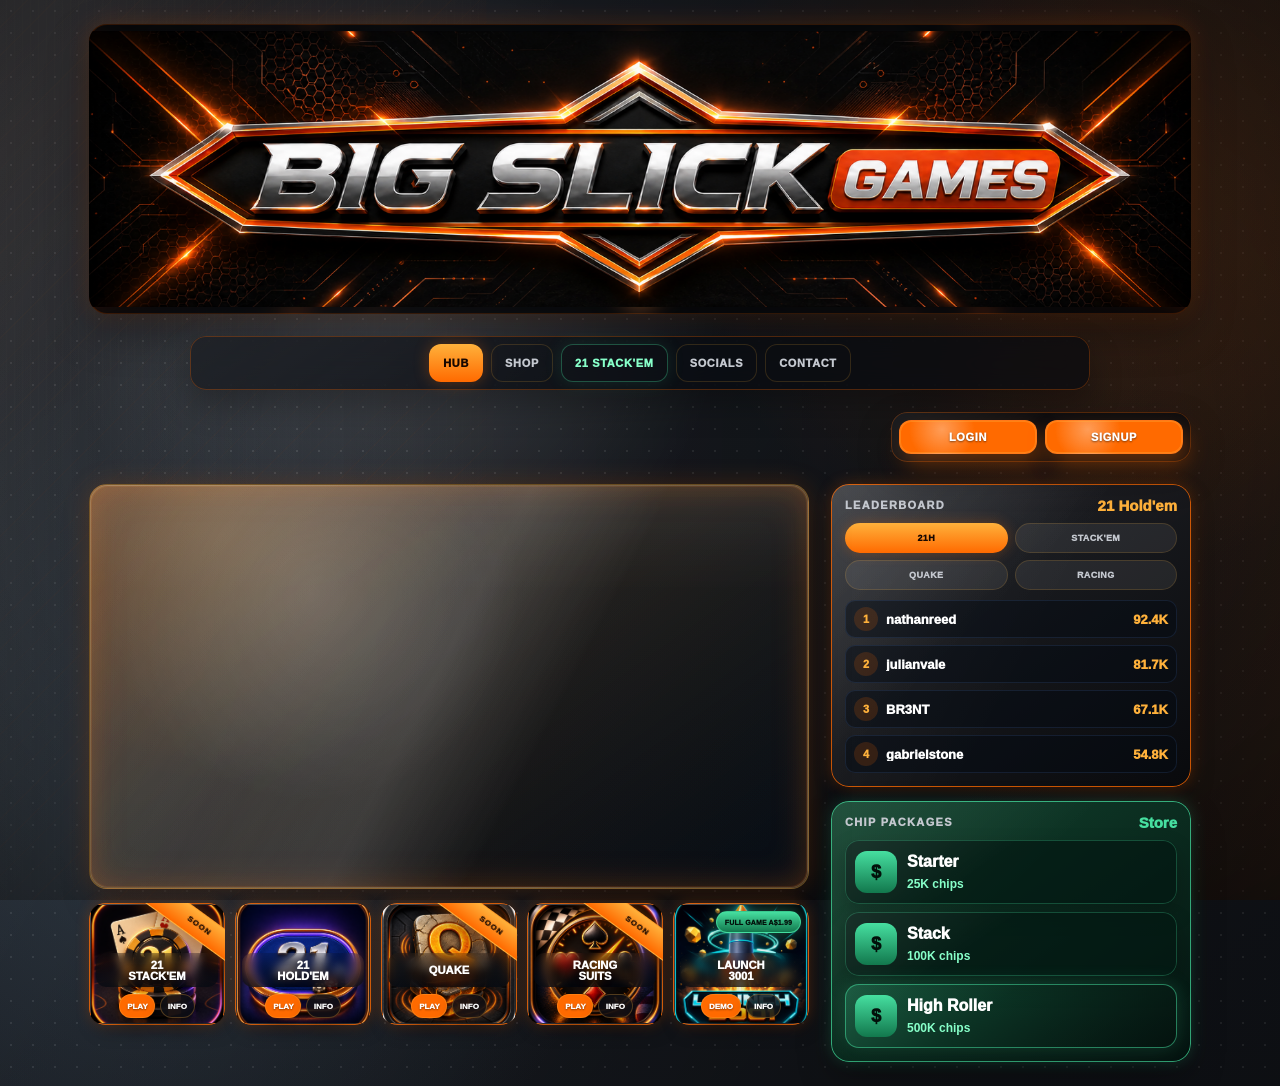
==== commit ef7c6522: "Merge remote-tracking branch 'origin/main' into feature/hub-reconciliation" ====
--- a/index.html
+++ b/index.html
@@ -85,7 +85,6 @@
         linear-gradient(120deg, rgba(255, 255, 255, 0.08), transparent 30%, rgba(0, 0, 0, 0.3) 76%),
         radial-gradient(circle, rgba(255, 255, 255, 0.1) 0 1px, transparent 1.35px),
         linear-gradient(145deg, rgba(74, 78, 84, 0.42) 0%, rgba(41, 45, 51, 0.56) 46%, rgba(23, 26, 31, 0.72) 100%),
-        url("./assets/hub-bokeh-background.png?v=20260716a") center / cover fixed no-repeat,
         #070a10;
       background-size:
         auto,
@@ -93,7 +92,6 @@
         auto,
         auto,
         22px 22px,
-        auto,
         cover,
         auto;
       animation: pagePatternDrift 34s linear infinite;
@@ -154,17 +152,58 @@
       text-decoration: none;
     }
 
+    .intro-scene {
+      position: fixed;
+      inset: 0;
+      z-index: 5;
+      pointer-events: none;
+      overflow: hidden;
+      isolation: isolate;
+    }
+
+    .intro-logo {
+      position: absolute;
+      display: block;
+      will-change: transform, filter, opacity;
+      user-select: none;
+    }
+
+    .intro-logo--slam {
+      inset: 8px 0 auto;
+      width: min(58vw, 920px);
+      height: clamp(240px, 27vw, 400px);
+      margin: 0 auto;
+      object-fit: contain;
+      object-position: center top;
+      border-radius: 0;
+      opacity: 1;
+      -webkit-mask-image: radial-gradient(ellipse at center, #000 0 58%, rgba(0, 0, 0, 0.82) 68%, transparent 82%);
+      mask-image: radial-gradient(ellipse at center, #000 0 58%, rgba(0, 0, 0, 0.82) 68%, transparent 82%);
+      -webkit-mask-repeat: no-repeat;
+      mask-repeat: no-repeat;
+      -webkit-mask-size: 100% 100%;
+      mask-size: 100% 100%;
+      filter:
+        saturate(1.06)
+        contrast(1.08)
+        drop-shadow(0 22px 42px rgba(0, 0, 0, 0.54));
+      transform: translateY(0) scale(0.92);
+      animation: logoSlamIn 1350ms cubic-bezier(0.12, 0.9, 0.18, 1) both;
+    }
+
     .app {
       position: relative;
-      z-index: 1;
-      width: min(100% - 24px, 1360px);
+      z-index: 2;
+      width: min(calc(100% - 24px), 1360px);
       min-height: calc(100vh - 44px);
       min-height: calc(100svh - 44px);
-      margin: 22px auto;
-      display: grid;
-      grid-template-columns: minmax(230px, 280px) minmax(0, 1fr) minmax(250px, 300px);
-      grid-template-rows: auto minmax(0, 1fr) auto;
-      gap: 18px 22px;
+      margin: clamp(300px, 31vw, 430px) auto 28px;
+      display: grid;
+      grid-template-columns: minmax(240px, 300px) minmax(500px, 620px) minmax(260px, 310px);
+      grid-template-rows: minmax(0, 1fr);
+      justify-content: center;
+      align-items: start;
+      gap: 20px;
       padding: 22px;
       border-radius: 28px;
       background: transparent;
@@ -176,23 +215,41 @@
       content: none;
     }
 
-    .topbar {
-      position: relative;
-      grid-column: 1 / -1;
-      display: block;
-      min-height: clamp(210px, 21vw, 310px);
-    }
-
-    .brand-banner {
-      display: block;
-      width: 100%;
-      height: clamp(210px, 21vw, 310px);
-      object-fit: cover;
-      object-position: center 44%;
-      border-radius: 24px;
-      filter:
-        drop-shadow(0 12px 24px rgba(0, 0, 0, 0.42))
-        drop-shadow(0 0 18px rgba(var(--brand-orange-rgb), 0.18));
+    @keyframes logoSlamIn {
+      0% {
+        opacity: 0;
+        filter:
+          saturate(1.25)
+          contrast(1.18)
+          drop-shadow(0 20px 60px rgba(var(--brand-orange-rgb), 0.34))
+          drop-shadow(0 46px 90px rgba(0, 0, 0, 0.72));
+        transform: translate(-42vw, -18vh) rotate(-14deg) scale(1.24);
+      }
+      54% {
+        opacity: 1;
+        filter:
+          saturate(1.2)
+          contrast(1.16)
+          drop-shadow(0 24px 70px rgba(var(--brand-orange-rgb), 0.28))
+          drop-shadow(0 48px 94px rgba(0, 0, 0, 0.68));
+        transform: translate(0, -6vh) rotate(5deg) scale(1.1);
+      }
+      78% {
+        opacity: 1;
+        filter:
+          saturate(1.1)
+          contrast(1.1)
+          drop-shadow(0 32px 78px rgba(0, 0, 0, 0.6));
+        transform: translate(0, 12px) rotate(0deg) scale(0.9);
+      }
+      100% {
+        opacity: 1;
+        filter:
+          saturate(1.06)
+          contrast(1.08)
+          drop-shadow(0 22px 42px rgba(0, 0, 0, 0.54));
+        transform: translate(0, 0) rotate(0deg) scale(0.92);
+      }
     }
 
     .brand-dot {
@@ -386,8 +443,35 @@
     .sidebar-right {
       display: grid;
       align-content: start;
-      gap: 24px;
+      gap: 16px;
       align-self: stretch;
+    }
+
+    .sidebar-left {
+      transform: translateX(0);
+      opacity: 0;
+      animation: panelSwoopLeft 720ms 1680ms cubic-bezier(0.16, 0.92, 0.2, 1) forwards;
+    }
+
+    .sidebar-right {
+      position: fixed;
+      top: 22px;
+      right: 22px;
+      z-index: 8;
+      width: min(300px, calc(100vw - 44px));
+      transform: translateX(0);
+      opacity: 0;
+      animation: panelSwoopRight 720ms 1780ms cubic-bezier(0.16, 0.92, 0.2, 1) forwards;
+      gap: 10px;
+      padding: 10px;
+      border-radius: 16px;
+      background:
+        linear-gradient(145deg, rgba(255, 255, 255, 0.07), transparent 42%),
+        rgba(8, 11, 16, 0.72);
+      box-shadow:
+        inset 0 0 0 1px rgba(var(--brand-orange-rgb), 0.3),
+        0 18px 42px rgba(0, 0, 0, 0.36);
+      backdrop-filter: blur(16px) saturate(1.25);
     }
 
     .mobile-account-strip {
@@ -396,7 +480,7 @@
 
     .profile-panel {
       display: grid;
-      gap: 18px;
+      gap: 14px;
     }
 
     .profile-panel__top {
@@ -467,9 +551,9 @@
 
     .leaderboard {
       display: grid;
-      gap: 12px;
+      gap: 10px;
       padding: 14px;
-      border-radius: 20px;
+      border-radius: 16px;
       background:
         linear-gradient(135deg, rgba(255, 255, 255, 0.07), transparent 44%),
         var(--info-square-bg);
@@ -486,7 +570,8 @@
       gap: 12px;
     }
 
-    .leaderboard__head span {
+    .leaderboard__head span,
+    .leaderboard__head > a {
       color: var(--soft);
       font-size: 11px;
       font-weight: 950;
@@ -533,7 +618,7 @@
 
     .leaderboard__list {
       display: grid;
-      gap: 8px;
+      gap: 7px;
     }
 
     .leaderboard__row {
@@ -541,9 +626,9 @@
       grid-template-columns: 24px minmax(0, 1fr) auto;
       align-items: center;
       gap: 8px;
-      min-height: 38px;
-      padding: 8px 9px;
-      border-radius: 12px;
+      min-height: 34px;
+      padding: 7px 9px;
+      border-radius: 10px;
       background: rgba(4, 10, 18, 0.45);
       box-shadow: inset 0 0 0 1px rgba(101, 154, 255, 0.12);
     }
@@ -600,8 +685,8 @@
     .time-control {
       display: grid;
       gap: 10px;
-      padding: 16px;
-      border-radius: 18px;
+      padding: 14px;
+      border-radius: 16px;
       background: var(--panel);
     }
 
@@ -744,8 +829,13 @@
     .main {
       display: grid;
       align-content: start;
-      gap: 16px;
+      justify-items: center;
+      gap: 14px;
       align-self: stretch;
+      padding-top: 0;
+      transform: translateY(0);
+      opacity: 0;
+      animation: mainRiseIn 700ms 1500ms cubic-bezier(0.16, 0.92, 0.2, 1) forwards;
     }
 
     .hero-card {
@@ -769,7 +859,10 @@
     }
 
     .hero-card--floating {
-      min-height: clamp(260px, 23vw, 310px);
+      width: min(100%, 560px);
+      aspect-ratio: 2 / 1;
+      min-height: 0;
+      margin-top: 0;
       overflow: hidden;
       background:
         linear-gradient(145deg, rgba(var(--brand-orange-rgb), 0.2), rgba(var(--brand-amber-rgb), 0.08) 38%, rgba(4, 10, 18, 0.84)),
@@ -781,6 +874,9 @@
         inset 0 0 38px rgba(var(--brand-orange-rgb), 0.18),
         0 0 26px rgba(var(--brand-orange-rgb), 0.18),
         calc(var(--shadow-x) * 0.5) calc(var(--shadow-y) * 0.5) 34px var(--control-shadow);
+      transform:
+        translateX(0);
+      animation: selectorSwoopIn 760ms 1560ms cubic-bezier(0.15, 1.1, 0.22, 1) both;
     }
 
     .hero-card.hero-card--floating::before {
@@ -814,8 +910,11 @@
     .hero-card:hover,
     .game-tile:hover,
     .quick-item:hover {
+      filter: brightness(1.08);
+    }
+
+    .hero-card:hover {
       transform: translateY(-2px);
-      filter: brightness(1.08);
     }
 
     .hero-copy {
@@ -832,14 +931,12 @@
       inset: 0;
       display: grid;
       place-items: center;
-      padding: 4px;
+      padding: clamp(10px, 1.4vw, 18px);
       opacity: 0;
       filter:
         drop-shadow(calc(var(--shadow-x) * 0.46) calc(var(--shadow-y) * 0.46) 30px var(--control-shadow))
         drop-shadow(0 0 22px rgba(var(--brand-orange-rgb), 0.16));
-      animation: selectorSlideCycle 20s ease-in-out infinite;
-      transform-style: preserve-3d;
-      perspective: 900px;
+      animation: selectorSlideCycle 25s ease-in-out infinite;
     }
 
     .selector-banner {
@@ -849,13 +946,13 @@
       height: 100%;
       object-fit: contain;
       object-position: center;
-      border-radius: 24px;
+      border-radius: 18px;
       border: 1px solid rgba(var(--brand-amber-rgb), 0.42);
       background: rgba(4, 10, 18, 0.26);
       box-shadow:
         inset 0 0 0 1px rgba(var(--brand-orange-rgb), 0.22),
         0 0 22px rgba(var(--brand-orange-rgb), 0.2);
-      clip-path: inset(0 round clamp(16px, 2.2vw, 24px));
+      clip-path: inset(0 round clamp(12px, 1.8vw, 18px));
       -webkit-mask-image: linear-gradient(#000, #000);
       mask-image: linear-gradient(#000, #000);
       overflow: hidden;
@@ -884,15 +981,19 @@
       animation-delay: 15s;
     }
 
+    .selector-slide:nth-child(5) {
+      animation-delay: 20s;
+    }
+
     @keyframes selectorSlideCycle {
-      0%, 13% {
+      0%, 24% {
+        opacity: 1;
+      }
+      26%, 98% {
         opacity: 0;
       }
-      18%, 32% {
+      100% {
         opacity: 1;
-      }
-      37%, 100% {
-        opacity: 0;
       }
     }
 
@@ -956,10 +1057,11 @@
 
     .game-grid {
       display: grid;
-      grid-template-columns: repeat(3, minmax(0, 1fr));
-      gap: 14px;
-      margin-top: 0;
-      overflow: hidden;
+      grid-template-columns: repeat(4, minmax(0, 1fr));
+      gap: 12px;
+      width: min(100%, 560px);
+      margin-top: 2px;
+      overflow: visible;
     }
 
     .game-tile {
@@ -970,13 +1072,113 @@
       color: var(--ink);
       text-decoration: none;
       transition: transform 160ms ease, filter 160ms ease;
+      transform:
+        translateY(0);
+      opacity: 0;
+      animation: tileSwooshIn 680ms cubic-bezier(0.14, 1.14, 0.22, 1) forwards;
+    }
+
+    .game-tile:nth-child(2) {
+      transform: translateY(0);
+      animation-delay: 2280ms;
+    }
+
+    .game-tile:nth-child(1) {
+      animation-delay: 2140ms;
+    }
+
+    .game-tile:nth-child(3) {
+      animation-delay: 2420ms;
+    }
+
+    .game-tile:nth-child(4) {
+      animation-delay: 2560ms;
+    }
+
+    .game-tile:hover {
+      transform: translateY(-4px);
+    }
+
+    @keyframes mainRiseIn {
+      0% {
+        opacity: 0;
+        transform: translate(40px, 34px) scale(0.96);
+        filter: blur(7px);
+      }
+      100% {
+        opacity: 1;
+        transform: translate(0, 0) scale(1);
+        filter: blur(0);
+      }
+    }
+
+    @keyframes selectorSwoopIn {
+      0% {
+        opacity: 0;
+        transform: translate(58vw, 18px) rotateZ(5deg) scale(0.88);
+        filter: blur(10px) brightness(1.24);
+      }
+      72% {
+        opacity: 1;
+        transform: translate(-16px, -3px) rotateZ(-1deg) scale(1.02);
+        filter: blur(0) brightness(1.08);
+      }
+      100% {
+        opacity: 1;
+        transform: translate(0, 0) scale(1);
+        filter: blur(0) brightness(1);
+      }
+    }
+
+    @keyframes tileSwooshIn {
+      0% {
+        opacity: 0;
+        transform: translate(72vw, -28px) rotateZ(12deg) scale(0.72);
+        filter: blur(12px) brightness(1.35);
+      }
+      68% {
+        opacity: 1;
+        transform: translate(-12px, 2px) rotateZ(-2deg) scale(1.05);
+        filter: blur(0) brightness(1.08);
+      }
+      100% {
+        opacity: 1;
+        transform: translate(0, 0) scale(1);
+        filter: blur(0) brightness(1);
+      }
+    }
+
+    @keyframes panelSwoopLeft {
+      0% {
+        opacity: 0;
+        transform: translate(-42vw, 28px) scale(0.9);
+        filter: blur(8px);
+      }
+      100% {
+        opacity: 1;
+        transform: translate(0, 0);
+        filter: blur(0);
+      }
+    }
+
+    @keyframes panelSwoopRight {
+      0% {
+        opacity: 0;
+        transform: translate(42vw, 28px) scale(0.9);
+        filter: blur(8px);
+      }
+      100% {
+        opacity: 1;
+        transform: translate(0, 0);
+        filter: blur(0);
+      }
     }
 
     .thumb {
       position: relative;
       overflow: hidden;
-      aspect-ratio: 1 / 1;
-      border-radius: 18px;
+      aspect-ratio: 1 / 0.86;
+      border-radius: 16px;
       background:
         var(--info-square-bg);
       backdrop-filter: blur(16px) saturate(1.25);
@@ -1006,15 +1208,15 @@
 
     .tile-face {
       position: absolute;
-      inset: auto 10px 48px;
+      inset: auto 8px 42px;
       z-index: 2;
       display: grid;
       align-content: center;
       justify-items: center;
       gap: 10px;
-      min-height: 42px;
-      padding: 7px 10px 6px;
-      border-radius: 12px;
+      min-height: 36px;
+      padding: 6px 8px 5px;
+      border-radius: 10px;
       background: linear-gradient(180deg, rgba(4, 10, 18, 0.18), rgba(4, 10, 18, 0.72));
       text-align: center;
       backdrop-filter: blur(5px);
@@ -1022,12 +1224,12 @@
 
     .thumb img {
       position: absolute;
-      inset: 0;
-      width: 100%;
-      height: 100%;
+      inset: 3px;
+      width: calc(100% - 6px);
+      height: calc(100% - 6px);
       object-fit: cover;
       opacity: 1;
-      transform: none;
+      transform: scale(0.94);
     }
 
     .soon-ribbon {
@@ -1039,13 +1241,13 @@
       align-items: center;
       justify-content: center;
       width: 142px;
-      min-height: 34px;
+      min-height: 30px;
       transform: rotate(36deg);
       border: 1px solid rgba(var(--brand-amber-rgb), 0.72);
       background:
         linear-gradient(180deg, var(--brand-amber), var(--brand-orange));
       color: #170700;
-      font-size: 12px;
+      font-size: 10px;
       font-weight: 950;
       letter-spacing: 0.12em;
       line-height: 1;
@@ -1055,6 +1257,38 @@
         0 8px 18px rgba(0, 0, 0, 0.34);
     }
 
+    .full-game-ribbon {
+      position: absolute;
+      z-index: 4;
+      top: 8px;
+      right: 8px;
+      display: inline-flex;
+      align-items: center;
+      justify-content: center;
+      max-width: calc(100% - 16px);
+      min-height: 22px;
+      padding: 5px 8px 4px;
+      border-radius: 999px;
+      border: 1px solid rgba(70, 223, 160, 0.78);
+      background: linear-gradient(180deg, #46dfa0, #12784d);
+      color: #02100a;
+      font-size: 7px;
+      font-weight: 950;
+      letter-spacing: 0.02em;
+      line-height: 1;
+      text-align: center;
+      text-transform: uppercase;
+      box-shadow:
+        0 0 18px rgba(70, 223, 160, 0.44),
+        0 8px 18px rgba(0, 0, 0, 0.34);
+    }
+
+    body.has-launch3001-admin #gameLaunch3001Play {
+      background: linear-gradient(180deg, #46dfa0, #12784d);
+      color: #02100a;
+      text-shadow: none;
+    }
+
     .game-tile:nth-child(2) .thumb {
       background: var(--info-square-bg);
     }
@@ -1066,11 +1300,36 @@
     .game-tile strong {
       position: static;
       z-index: 2;
-      font-size: 15px;
+      font-size: clamp(12px, 1.05vw, 15px);
       font-weight: 950;
       line-height: 0.98;
       text-transform: uppercase;
       text-shadow: 0 8px 18px rgba(0, 0, 0, 0.42);
+    }
+
+    .game-title-link,
+    .leaderboard-title-link,
+    .chip-packages__head a {
+      color: inherit;
+      text-decoration: none;
+    }
+
+    .game-title-link {
+      position: relative;
+      z-index: 3;
+      display: inline-flex;
+      justify-content: center;
+      pointer-events: auto;
+    }
+
+    .game-title-link:hover,
+    .game-title-link:focus-visible,
+    .leaderboard-title-link:hover,
+    .leaderboard-title-link:focus-visible,
+    .chip-packages__head a:hover,
+    .chip-packages__head a:focus-visible {
+      color: var(--brand-amber);
+      text-shadow: 0 0 14px rgba(var(--brand-amber-rgb), 0.34);
     }
 
     .game-tile__actions {
@@ -1078,10 +1337,10 @@
       z-index: 3;
       left: 12px;
       right: 12px;
-      bottom: 10px;
+      bottom: 8px;
       display: flex;
       justify-content: center;
-      gap: 8px;
+      gap: 6px;
       pointer-events: none;
     }
 
@@ -1089,12 +1348,12 @@
       display: inline-flex;
       align-items: center;
       justify-content: center;
-      min-height: 28px;
-      padding: 6px 10px 5px;
+      min-height: 25px;
+      padding: 5px 8px 4px;
       border-radius: 999px;
       background: rgba(7, 13, 22, 0.76);
       color: var(--ink);
-      font-size: 11px;
+      font-size: 9px;
       font-weight: 950;
       line-height: 1;
       text-transform: uppercase;
@@ -1116,6 +1375,26 @@
       grid-template-rows: auto auto minmax(0, 1fr);
     }
 
+    .sidebar-right .auth-actions {
+      display: grid;
+      grid-template-columns: repeat(2, minmax(0, 1fr));
+      gap: 8px;
+      justify-content: stretch;
+    }
+
+    .sidebar-right .auth-actions .button {
+      min-width: 0;
+      min-height: 34px;
+      padding: 8px 10px 7px;
+      border-radius: 12px;
+      font-size: 11px;
+      letter-spacing: 0.06em;
+    }
+
+    .sidebar-right .auth-actions .button--primary {
+      grid-column: 1 / -1;
+    }
+
     .mini-strip {
       display: grid;
       grid-template-columns: repeat(3, minmax(78px, 1fr));
@@ -1135,46 +1414,44 @@
 
     .quick-list {
       display: grid;
-      gap: 10px;
+      gap: 8px;
     }
 
     .quick-item {
       position: relative;
       overflow: hidden;
       display: grid;
-      grid-template-columns: 38px minmax(0, 1fr) 28px;
+      grid-template-columns: 34px minmax(0, 1fr) 26px;
       align-items: center;
-      gap: 10px;
-      min-height: 62px;
-      padding: 10px;
-      border-radius: 16px;
+      gap: 9px;
+      min-height: 48px;
+      padding: 7px 8px;
+      border-radius: 12px;
       color: var(--ink);
       text-decoration: none;
       background:
-        var(--info-square-bg);
-      backdrop-filter: blur(16px) saturate(1.22);
+        linear-gradient(145deg, rgba(255, 255, 255, 0.07), transparent 46%),
+        rgba(13, 17, 24, 0.78);
+      backdrop-filter: blur(10px) saturate(1.18);
       box-shadow:
-        calc(var(--shadow-x) * 0.26) calc(var(--shadow-y) * 0.26) 18px var(--control-shadow),
-        inset 0 0 0 1px var(--info-square-border),
-        0 0 14px var(--info-square-glow),
-        inset calc(var(--shadow-x) * -0.06) calc(var(--shadow-y) * -0.06) 18px var(--control-highlight),
-        inset 0 -14px 26px rgba(0, 0, 0, 0.16);
+        inset 0 0 0 1px rgba(var(--brand-orange-rgb), 0.28),
+        0 8px 18px rgba(0, 0, 0, 0.22);
       transition: transform 160ms ease, filter 160ms ease;
     }
 
     .quick-icon {
       position: relative;
       z-index: 1;
-      width: 38px;
-      height: 38px;
+      width: 34px;
+      height: 34px;
       display: grid;
       place-items: center;
-      border-radius: 12px;
+      border-radius: 10px;
       background:
         linear-gradient(135deg, rgba(255, 255, 255, 0.15), transparent 44%),
         linear-gradient(145deg, rgba(var(--brand-amber-rgb), 0.36), rgba(var(--brand-orange-deep-rgb), 0.72));
       color: #160701;
-      font-size: 15px;
+      font-size: 14px;
       font-weight: 950;
       box-shadow: inset 0 0 0 1px rgba(var(--brand-amber-rgb), 0.28);
     }
@@ -1182,7 +1459,7 @@
     .quick-item strong {
       position: relative;
       z-index: 1;
-      font-size: 16px;
+      font-size: 14px;
       font-weight: 950;
       line-height: 1;
     }
@@ -1190,14 +1467,14 @@
     .quick-arrow {
       position: relative;
       z-index: 1;
-      width: 28px;
-      height: 28px;
+      width: 26px;
+      height: 26px;
       display: grid;
       place-items: center;
       border-radius: 50%;
       background: linear-gradient(180deg, var(--orange), var(--orange-2));
       color: #160701;
-      font-size: 18px;
+      font-size: 16px;
       font-weight: 950;
       box-shadow:
         0 0 0 1px rgba(var(--brand-amber-rgb), 0.58),
@@ -1209,11 +1486,11 @@
         grid-template-columns: 250px minmax(0, 1fr);
       }
 
-      .topbar {
-        grid-template-columns: 250px minmax(0, 1fr);
-      }
-
       .sidebar-right {
+        position: fixed;
+        top: 18px;
+        right: 18px;
+        width: min(300px, calc(100vw - 36px));
         grid-column: 1 / -1;
         grid-template-columns: minmax(0, 1fr) minmax(280px, 0.7fr);
         padding-top: 0;
@@ -1229,25 +1506,23 @@
       }
 
       .app {
-        width: min(100% - 18px, 720px);
+        width: min(calc(100% - 12px), 560px);
         min-height: auto;
-        margin: 9px auto;
+        margin: clamp(210px, 55vw, 320px) auto 10px;
         grid-template-columns: minmax(0, 1fr);
         grid-template-rows: auto;
-        padding: 18px;
-        border-radius: 24px;
-        gap: 22px;
+        padding: 10px;
+        border-radius: 16px;
+        gap: 12px;
         overflow-x: clip;
-      }
-
-      .topbar {
-        grid-column: 1 / -1;
-        min-height: clamp(180px, 29vw, 240px);
-      }
-
-      .brand-banner {
-        height: clamp(180px, 29vw, 240px);
-        border-radius: 20px;
+        transform: none;
+      }
+
+      .intro-logo--slam {
+        inset: 6px 0 auto;
+        width: min(104vw, 620px);
+        height: clamp(190px, 49vw, 285px);
+        opacity: 1;
       }
 
       .brand-dot {
@@ -1297,6 +1572,11 @@
       .sidebar-left,
       .sidebar-right {
         grid-column: 1 / -1;
+        position: static;
+        width: auto;
+        opacity: 1;
+        animation: none;
+        transform: none;
       }
 
       .sidebar-left,
@@ -1305,7 +1585,6 @@
         display: contents;
       }
 
-      .topbar,
       .mobile-account-strip,
       .main,
       .leaderboard,
@@ -1314,27 +1593,32 @@
         grid-column: 1 / -1;
       }
 
-      .topbar {
+      .mobile-account-strip {
         order: 1;
-      }
-
-      .mobile-account-strip {
-        order: 2;
-        display: flex;
+        display: grid;
+        grid-template-columns: minmax(0, 1fr);
         align-items: center;
-        justify-content: space-between;
-        gap: 10px;
+        gap: 8px;
         min-width: 0;
+        padding: 8px;
+        border-radius: 16px;
+        background:
+          linear-gradient(145deg, rgba(255, 255, 255, 0.08), transparent 44%),
+          rgba(8, 11, 16, 0.7);
+        box-shadow:
+          inset 0 0 0 1px rgba(var(--brand-orange-rgb), 0.28),
+          0 10px 24px rgba(0, 0, 0, 0.26);
+        backdrop-filter: blur(12px) saturate(1.2);
       }
 
       .mobile-account-strip .auth-actions {
-        display: flex;
-        flex: 1 1 auto;
+        display: grid;
+        grid-template-columns: repeat(2, minmax(0, 1fr));
         min-width: 0;
+        gap: 8px;
       }
 
       .mobile-account-strip .profile-chip {
-        flex: 1 1 auto;
         min-width: 0;
       }
 
@@ -1349,18 +1633,26 @@
       }
 
       .main {
-        order: 3;
+        order: 2;
+        padding-top: 0;
+        gap: 10px;
+        transform: none;
+        opacity: 1;
+        animation: none;
+      }
+
+      .quick-list {
+        order: 4;
+        display: grid;
+        grid-template-columns: repeat(3, minmax(0, 1fr));
+        gap: 7px;
       }
 
       .leaderboard {
-        order: 4;
+        order: 5;
       }
 
       .time-control {
-        order: 5;
-      }
-
-      .quick-list {
         order: 6;
       }
 
@@ -1369,33 +1661,1672 @@
       }
 
       .hero-card--floating {
-        min-height: clamp(210px, 34vw, 280px);
+        width: 100%;
+        aspect-ratio: 1.78 / 1;
+        min-height: 0;
+        margin-top: 0;
+        border-radius: 18px;
+        animation: none;
+        opacity: 1;
       }
 
       .selector-rotator {
         inset: 0;
       }
 
+      .selector-slide {
+        padding: 7px;
+      }
+
+      .selector-banner {
+        border-radius: 14px;
+      }
+
       .hero-logo-wrap {
         min-height: 220px;
       }
 
       .game-grid {
-        grid-template-columns: repeat(3, minmax(0, 1fr));
+        grid-template-columns: repeat(2, minmax(0, 1fr));
+        width: 100%;
         margin-top: 0;
+        gap: 9px;
+      }
+
+      .game-tile {
+        animation: none;
+        opacity: 1;
+      }
+
+      .game-tile:hover {
+        transform: none;
       }
 
       .sidebar-right {
         grid-template-columns: minmax(0, 1fr);
       }
-    }
-  </style>
+
+      .thumb {
+        border-radius: 15px;
+      }
+
+      .tile-face {
+        inset: auto 7px 38px;
+        min-height: 32px;
+        padding: 5px 6px 4px;
+        border-radius: 9px;
+      }
+
+      .game-tile strong {
+        font-size: clamp(11px, 3.15vw, 13px);
+      }
+
+      .game-tile__actions {
+        left: 7px;
+        right: 7px;
+        bottom: 7px;
+        gap: 5px;
+      }
+
+      .tile-action {
+        min-height: 24px;
+        padding: 5px 8px 4px;
+        font-size: 8px;
+      }
+
+      .soon-ribbon {
+        top: 10px;
+        right: -40px;
+        width: 132px;
+        min-height: 26px;
+        font-size: 8px;
+      }
+
+      .quick-item {
+        grid-template-columns: minmax(0, 1fr);
+        justify-items: center;
+        gap: 6px;
+        min-height: 72px;
+        padding: 9px 6px;
+        border-radius: 15px;
+        text-align: center;
+      }
+
+      .quick-icon {
+        width: 34px;
+        height: 34px;
+      }
+
+      .quick-item strong {
+        font-size: clamp(10px, 3vw, 12px);
+        line-height: 1;
+      }
+
+      .quick-arrow {
+        display: none;
+      }
+
+      .leaderboard,
+      .time-control {
+        border-radius: 14px;
+      }
+    }
+
+    @media (max-width: 420px) {
+      .app {
+        width: calc(100% - 8px);
+        margin-top: clamp(200px, 58vw, 292px);
+        padding: 8px;
+        gap: 10px;
+      }
+
+      .intro-logo--slam {
+        width: min(110vw, 520px);
+        height: clamp(178px, 54vw, 250px);
+      }
+
+      .mobile-account-strip .auth-actions .button {
+        min-height: 34px;
+        padding-inline: 8px;
+        font-size: 10px;
+      }
+
+      .hero-card--floating {
+        border-radius: 16px;
+      }
+
+      .game-grid {
+        gap: 7px;
+      }
+
+      .tile-face {
+        inset: auto 6px 35px;
+      }
+
+      .tile-action {
+        padding-inline: 7px;
+      }
+
+      .quick-list {
+        gap: 6px;
+      }
+
+      .quick-item {
+        min-height: 66px;
+      }
+
+      .leaderboard,
+      .time-control {
+        padding: 12px;
+      }
+    }
+
+    /* Adaptive hub template */
+    body {
+      min-width: 320px;
+    }
+
+    body::before {
+      animation-duration: 14s;
+      opacity: 0.32;
+    }
+
+    .intro-scene {
+      position: absolute;
+      inset: 0 0 auto;
+      z-index: 4;
+      height: clamp(150px, 18vw, 250px);
+      display: grid;
+      place-items: start center;
+      overflow: visible;
+      pointer-events: none;
+    }
+
+    .intro-logo,
+    .intro-logo--slam {
+      position: relative;
+      inset: auto;
+      width: min(52vw, 760px);
+      height: clamp(150px, 18vw, 250px);
+      margin: 0;
+      transform: none;
+      animation: logoSettle 900ms cubic-bezier(0.16, 0.92, 0.2, 1) both;
+      -webkit-mask-image: none;
+      mask-image: none;
+      object-fit: contain;
+      filter:
+        saturate(1.08)
+        contrast(1.1)
+        drop-shadow(0 24px 44px rgba(0, 0, 0, 0.56))
+        drop-shadow(0 0 22px rgba(var(--brand-orange-rgb), 0.2));
+    }
+
+    @keyframes logoSettle {
+      0% {
+        opacity: 0;
+        transform: translateY(-18px) scale(0.94);
+        filter: blur(5px) brightness(1.2);
+      }
+      100% {
+        opacity: 1;
+        transform: translateY(0) scale(1);
+        filter:
+          saturate(1.08)
+          contrast(1.1)
+          drop-shadow(0 24px 44px rgba(0, 0, 0, 0.56))
+          drop-shadow(0 0 22px rgba(var(--brand-orange-rgb), 0.2));
+      }
+    }
+
+    .app {
+      width: min(calc(100% - 32px), 1440px);
+      min-height: auto;
+      margin: clamp(158px, 19vw, 252px) auto 24px;
+      display: grid;
+      grid-template-columns: minmax(230px, 292px) minmax(470px, 640px) minmax(240px, 300px);
+      grid-template-areas: "left main right";
+      justify-content: center;
+      align-items: start;
+      gap: clamp(14px, 1.4vw, 22px);
+      padding: 0;
+      overflow: visible;
+    }
+
+    .sidebar-left {
+      grid-area: left;
+    }
+
+    .main {
+      grid-area: main;
+    }
+
+    .sidebar-right {
+      grid-area: right;
+    }
+
+    .sidebar-left,
+    .sidebar-right,
+    .main,
+    .profile-panel {
+      min-width: 0;
+      opacity: 1;
+      transform: none;
+      animation: none;
+    }
+
+    .sidebar-left,
+    .sidebar-right,
+    .profile-panel,
+    .main {
+      display: grid;
+      align-content: start;
+      gap: 14px;
+      align-self: start;
+    }
+
+    .sidebar-right {
+      position: static;
+      width: auto;
+      z-index: 2;
+      padding: 12px;
+      border-radius: 18px;
+      background:
+        linear-gradient(145deg, rgba(255, 255, 255, 0.06), transparent 44%),
+        rgba(8, 11, 16, 0.68);
+      box-shadow:
+        inset 0 0 0 1px rgba(var(--brand-orange-rgb), 0.3),
+        0 18px 36px rgba(0, 0, 0, 0.28);
+      backdrop-filter: blur(14px) saturate(1.2);
+    }
+
+    .mobile-account-strip {
+      display: none;
+    }
+
+    .auth-actions {
+      display: grid;
+      grid-template-columns: repeat(2, minmax(0, 1fr));
+      gap: 8px;
+    }
+
+    .auth-actions .button,
+    .auth-actions .session-status {
+      min-width: 0;
+      min-height: 38px;
+      padding: 9px 12px 8px;
+      border-radius: 12px;
+      font-size: 11px;
+      letter-spacing: 0.06em;
+    }
+
+    .auth-actions .button--primary {
+      grid-column: 1 / -1;
+    }
+
+    .profile-panel__top:empty {
+      display: none;
+    }
+
+    .profile-chip {
+      min-width: 0;
+      border-radius: 16px;
+    }
+
+    .leaderboard,
+    .time-control,
+    .quick-item,
+    .hero-card--floating {
+      border-radius: 18px;
+    }
+
+    .leaderboard,
+    .time-control {
+      padding: 14px;
+    }
+
+    .main {
+      justify-items: stretch;
+      padding: 0;
+    }
+
+    .hero-card,
+    .hero-card--floating {
+      width: 100%;
+      min-height: 0;
+      aspect-ratio: 16 / 9;
+      margin: 0;
+      opacity: 1;
+      transform: none;
+      animation: panelPop 520ms 120ms cubic-bezier(0.16, 0.92, 0.2, 1) both;
+      overflow: hidden;
+    }
+
+    .hero-card.hero-card--floating::before {
+      inset: 7px;
+      border-radius: 14px;
+    }
+
+    .selector-slide {
+      padding: 8px;
+    }
+
+    .selector-banner {
+      width: 100%;
+      height: 100%;
+      border-radius: 14px;
+      object-fit: contain;
+      background: rgba(4, 10, 18, 0.4);
+    }
+
+    .game-grid {
+      width: 100%;
+      display: grid;
+      grid-template-columns: repeat(4, minmax(0, 1fr));
+      gap: 10px;
+      margin: 0;
+    }
+
+    .game-tile {
+      min-width: 0;
+      opacity: 1;
+      transform: none;
+      animation: tilePop 520ms cubic-bezier(0.16, 0.92, 0.2, 1) both;
+    }
+
+    .game-tile:nth-child(1) {
+      animation-delay: 220ms;
+    }
+
+    .game-tile:nth-child(2) {
+      animation-delay: 290ms;
+    }
+
+    .game-tile:nth-child(3) {
+      animation-delay: 360ms;
+    }
+
+    .game-tile:nth-child(4) {
+      animation-delay: 430ms;
+    }
+
+    @keyframes panelPop {
+      0% {
+        opacity: 0;
+        transform: translateY(12px) scale(0.985);
+        filter: blur(4px);
+      }
+      100% {
+        opacity: 1;
+        transform: translateY(0) scale(1);
+        filter: blur(0);
+      }
+    }
+
+    @keyframes tilePop {
+      0% {
+        opacity: 0;
+        transform: translateY(18px);
+      }
+      100% {
+        opacity: 1;
+        transform: translateY(0);
+      }
+    }
+
+    .thumb {
+      aspect-ratio: 1 / 0.9;
+      border-radius: 16px;
+    }
+
+    .thumb img {
+      inset: 2px;
+      width: calc(100% - 4px);
+      height: calc(100% - 4px);
+      transform: none;
+      object-fit: cover;
+    }
+
+    .tile-face {
+      inset: auto 7px 38px;
+      min-height: 34px;
+      padding: 5px 7px 4px;
+      border-radius: 10px;
+    }
+
+    .game-tile strong {
+      font-size: clamp(10px, 0.88vw, 13px);
+    }
+
+    .game-tile__actions {
+      left: 7px;
+      right: 7px;
+      bottom: 7px;
+      gap: 5px;
+    }
+
+    .tile-action {
+      min-height: 24px;
+      padding: 5px 8px 4px;
+      font-size: 8px;
+    }
+
+    .soon-ribbon {
+      top: 10px;
+      right: -40px;
+      width: 132px;
+      min-height: 26px;
+      font-size: 8px;
+    }
+
+    .quick-list {
+      display: grid;
+      gap: 8px;
+    }
+
+    .quick-item {
+      min-height: 54px;
+      grid-template-columns: 36px minmax(0, 1fr) 28px;
+      padding: 8px;
+    }
+
+    .quick-icon {
+      width: 36px;
+      height: 36px;
+      border-radius: 10px;
+    }
+
+    .quick-item strong {
+      min-width: 0;
+      overflow: hidden;
+      text-overflow: ellipsis;
+      white-space: nowrap;
+      font-size: 15px;
+    }
+
+    .quick-arrow {
+      display: grid;
+      place-items: center;
+    }
+
+    @media (max-width: 1180px) {
+      .intro-logo,
+      .intro-logo--slam {
+        width: min(68vw, 720px);
+      }
+
+      .app {
+        width: min(calc(100% - 24px), 980px);
+        grid-template-columns: minmax(0, 1fr) minmax(220px, 280px);
+        grid-template-areas:
+          "main right"
+          "left left";
+      }
+
+      .sidebar-left {
+        grid-template-columns: repeat(2, minmax(0, 1fr));
+      }
+
+      .profile-panel {
+        display: contents;
+      }
+
+      .profile-panel__top {
+        display: none;
+      }
+
+      .leaderboard,
+      .time-control {
+        min-width: 0;
+      }
+
+      .game-grid {
+        grid-template-columns: repeat(4, minmax(0, 1fr));
+      }
+    }
+
+    @media (max-width: 1000px) {
+      .app {
+        width: min(calc(100% - 24px), 760px);
+        grid-template-columns: minmax(0, 1fr);
+        grid-template-areas:
+          "right"
+          "main"
+          "left";
+      }
+
+      .sidebar-right {
+        padding: 0;
+        border-radius: 0;
+        background: transparent;
+        box-shadow: none;
+        backdrop-filter: none;
+      }
+
+      .sidebar-right > .auth-actions {
+        width: min(420px, 100%);
+        justify-self: center;
+      }
+
+      .quick-list {
+        grid-template-columns: repeat(3, minmax(0, 1fr));
+        gap: 10px;
+      }
+
+      .quick-item {
+        grid-template-columns: minmax(0, 1fr);
+        justify-items: center;
+        min-height: 76px;
+        padding: 10px 8px;
+        text-align: center;
+      }
+
+      .quick-icon {
+        width: 38px;
+        height: 38px;
+      }
+
+      .quick-item strong {
+        max-width: 100%;
+        font-size: 13px;
+      }
+
+      .quick-arrow {
+        display: none;
+      }
+
+      .sidebar-left {
+        display: grid;
+        grid-template-columns: minmax(0, 1fr);
+        gap: 12px;
+      }
+
+      .profile-panel {
+        display: contents;
+      }
+
+      .game-grid {
+        grid-template-columns: repeat(4, minmax(0, 1fr));
+      }
+    }
+
+    @media (max-width: 760px) {
+      .intro-scene {
+        height: clamp(128px, 44vw, 190px);
+      }
+
+      .intro-logo,
+      .intro-logo--slam {
+        width: min(96vw, 480px);
+        height: clamp(128px, 44vw, 190px);
+      }
+
+      .app {
+        width: min(calc(100% - 20px), 520px);
+        margin-top: clamp(134px, 47vw, 206px);
+        grid-template-columns: minmax(0, 1fr);
+        grid-template-areas:
+          "account"
+          "main"
+          "right"
+          "left";
+        gap: 12px;
+      }
+
+      .mobile-account-strip {
+        grid-area: account;
+        display: grid;
+        gap: 8px;
+        padding: 10px;
+        border-radius: 16px;
+        background:
+          linear-gradient(145deg, rgba(255, 255, 255, 0.07), transparent 44%),
+          rgba(8, 11, 16, 0.7);
+        box-shadow:
+          inset 0 0 0 1px rgba(var(--brand-orange-rgb), 0.28),
+          0 12px 28px rgba(0, 0, 0, 0.28);
+        backdrop-filter: blur(12px) saturate(1.2);
+      }
+
+      .mobile-account-strip .auth-actions {
+        display: grid;
+        grid-template-columns: repeat(2, minmax(0, 1fr));
+      }
+
+      .sidebar-right {
+        padding: 0;
+        border-radius: 0;
+        background: transparent;
+        box-shadow: none;
+        backdrop-filter: none;
+      }
+
+      .sidebar-right > .auth-actions {
+        display: none;
+      }
+
+      .quick-list {
+        grid-template-columns: repeat(3, minmax(0, 1fr));
+        gap: 8px;
+      }
+
+      .quick-item {
+        grid-template-columns: minmax(0, 1fr);
+        justify-items: center;
+        min-height: 76px;
+        padding: 10px 6px;
+        text-align: center;
+      }
+
+      .quick-item strong {
+        max-width: 100%;
+        font-size: 12px;
+      }
+
+      .quick-arrow {
+        display: none;
+      }
+
+      .main {
+        gap: 10px;
+      }
+
+      .hero-card,
+      .hero-card--floating {
+        aspect-ratio: 16 / 9;
+      }
+
+      .game-grid {
+        grid-template-columns: repeat(2, minmax(0, 1fr));
+        gap: 8px;
+      }
+
+      .sidebar-left {
+        display: grid;
+        grid-template-columns: minmax(0, 1fr);
+        gap: 12px;
+      }
+
+      .profile-panel {
+        display: contents;
+      }
+    }
+
+    @media (max-width: 420px) {
+      .app {
+        width: min(calc(100% - 14px), 420px);
+        margin-top: clamp(132px, 49vw, 198px);
+        gap: 10px;
+      }
+
+      .mobile-account-strip {
+        padding: 8px;
+      }
+
+      .auth-actions .button,
+      .auth-actions .session-status {
+        min-height: 36px;
+        padding-inline: 8px;
+        font-size: 10px;
+      }
+
+      .selector-slide {
+        padding: 7px;
+      }
+
+      .game-grid {
+        gap: 7px;
+      }
+
+      .tile-face {
+        inset: auto 6px 35px;
+      }
+
+      .quick-list {
+        gap: 6px;
+      }
+
+      .quick-item {
+        min-height: 68px;
+      }
+
+      .leaderboard,
+      .time-control {
+        padding: 12px;
+      }
+    }
+
+    /* Header anchors: BSG logo left, account/profile right */
+    .intro-scene {
+      position: fixed;
+      top: 10px;
+      left: clamp(12px, 2vw, 28px);
+      right: auto;
+      bottom: auto;
+      width: min(24vw, 340px);
+      height: clamp(104px, 12vw, 164px);
+      z-index: 8;
+      display: grid;
+      place-items: start;
+    }
+
+    .intro-logo,
+    .intro-logo--slam {
+      width: 100%;
+      height: 100%;
+      object-position: left top;
+    }
+
+    .profile-panel__top {
+      position: fixed;
+      top: 16px;
+      right: clamp(12px, 2vw, 28px);
+      z-index: 9;
+      display: grid;
+      width: min(300px, calc(100vw - 24px));
+      justify-items: stretch;
+    }
+
+    .profile-panel__top .profile-chip {
+      background:
+        linear-gradient(145deg, rgba(255, 255, 255, 0.07), transparent 44%),
+        rgba(8, 11, 16, 0.78);
+      backdrop-filter: blur(14px) saturate(1.2);
+    }
+
+    .sidebar-right > .auth-actions {
+      position: fixed;
+      top: 16px;
+      right: clamp(12px, 2vw, 28px);
+      z-index: 8;
+      width: min(286px, calc(100vw - 24px));
+      padding: 8px;
+      border-radius: 16px;
+      background:
+        linear-gradient(145deg, rgba(255, 255, 255, 0.07), transparent 44%),
+        rgba(8, 11, 16, 0.74);
+      box-shadow:
+        inset 0 0 0 1px rgba(var(--brand-orange-rgb), 0.28),
+        0 14px 34px rgba(0, 0, 0, 0.32);
+      backdrop-filter: blur(14px) saturate(1.2);
+    }
+
+    .app {
+      margin-top: clamp(218px, 17vw, 260px);
+    }
+
+    @media (max-width: 1000px) {
+      .profile-panel__top {
+        display: grid;
+      }
+
+      .app {
+        margin-top: clamp(168px, 20vw, 218px);
+      }
+    }
+
+    @media (max-width: 760px) {
+      .intro-scene {
+        top: 8px;
+        left: 8px;
+        width: min(46vw, 210px);
+        height: clamp(84px, 27vw, 128px);
+      }
+
+      .sidebar-right > .auth-actions {
+        display: none;
+      }
+
+      .profile-panel__top {
+        top: 10px;
+        right: 8px;
+        width: min(47vw, 220px);
+      }
+
+      .profile-panel__top .profile-chip {
+        grid-template-columns: 36px minmax(0, 1fr);
+        min-height: 48px;
+        padding: 6px;
+      }
+
+      .profile-panel__top .profile-chip img {
+        width: 36px;
+        height: 36px;
+      }
+
+      .profile-panel__top .profile-chip span {
+        font-size: 10px;
+      }
+
+      .profile-panel__top .profile-chip strong {
+        font-size: 16px;
+      }
+
+      .app {
+        margin-top: clamp(112px, 32vw, 150px);
+        grid-template-areas:
+          "account"
+          "main"
+          "right"
+          "left";
+      }
+    }
+
+    @media (max-width: 420px) {
+      .intro-scene {
+        width: min(48vw, 190px);
+        height: clamp(78px, 29vw, 116px);
+      }
+
+      .profile-panel__top {
+        width: min(48vw, 190px);
+      }
+
+      .app {
+        margin-top: clamp(104px, 34vw, 138px);
+      }
+    }
+
+    /* Header + bottom navigation correction */
+    .app {
+      grid-template-columns: minmax(240px, 300px) minmax(500px, 660px);
+      grid-template-areas:
+        "left main"
+        "bottom bottom";
+      align-items: start;
+    }
+
+    .sidebar-right {
+      grid-area: bottom;
+      width: min(100%, 1040px);
+      justify-self: center;
+      padding: 0;
+      border-radius: 0;
+      background: transparent;
+      box-shadow: none;
+      backdrop-filter: none;
+    }
+
+    .sidebar-right > .auth-actions {
+      position: fixed;
+      top: 18px;
+      right: clamp(12px, 2vw, 28px);
+      z-index: 10;
+      width: min(300px, calc(100vw - 24px));
+    }
+
+    .profile-panel__top {
+      top: 76px;
+      right: clamp(12px, 2vw, 28px);
+    }
+
+    .quick-list {
+      grid-template-columns: repeat(3, minmax(0, 1fr));
+      gap: 12px;
+      width: min(100%, 760px);
+      justify-self: center;
+      margin-top: 12px;
+    }
+
+    .quick-item {
+      grid-template-columns: 42px minmax(0, 1fr) 30px;
+      min-height: 62px;
+      padding: 10px;
+      border-radius: 16px;
+    }
+
+    @media (max-width: 1180px) {
+      .app {
+        grid-template-columns: minmax(0, 1fr);
+        grid-template-areas:
+          "main"
+          "left"
+          "bottom";
+      }
+
+      .sidebar-left {
+        grid-template-columns: minmax(0, 1fr);
+      }
+
+      .profile-panel {
+        display: contents;
+      }
+    }
+
+    @media (max-width: 760px) {
+      .app {
+        grid-template-areas:
+          "main"
+          "left"
+          "bottom";
+        margin-top: clamp(116px, 34vw, 154px);
+      }
+
+      .mobile-account-strip {
+        display: none;
+      }
+
+      .sidebar-right > .auth-actions {
+        display: grid;
+        top: 12px;
+        right: 8px;
+        width: min(50vw, 220px);
+        padding: 6px;
+        gap: 6px;
+      }
+
+      .sidebar-right > .auth-actions .button {
+        min-height: 32px;
+        padding: 7px 6px 6px;
+        font-size: 9px;
+      }
+
+      .profile-panel__top {
+        top: 58px;
+        right: 8px;
+        width: min(50vw, 220px);
+      }
+
+      .quick-list {
+        grid-template-columns: repeat(3, minmax(0, 1fr));
+        gap: 8px;
+        margin-top: 2px;
+      }
+
+      .quick-item {
+        grid-template-columns: minmax(0, 1fr);
+        justify-items: center;
+        min-height: 70px;
+        padding: 9px 6px;
+        text-align: center;
+      }
+    }
+
+    /* Logo removed: collapse header spacing to account controls only */
+    .intro-scene {
+      display: none;
+    }
+
+    .app {
+      margin-top: 118px;
+    }
+
+    @media (max-width: 760px) {
+      .app {
+        margin-top: 104px;
+      }
+    }
+
+    @media (max-width: 420px) {
+      .app {
+        margin-top: 96px;
+      }
+    }
+
+    /* Final two-column hub template */
+    .app {
+      width: min(calc(100% - 32px), 1180px);
+      margin-top: 112px;
+      grid-template-columns: minmax(0, 720px) minmax(280px, 360px);
+      grid-template-areas: "main right";
+      justify-content: center;
+      align-items: start;
+      gap: 22px;
+    }
+
+    .main {
+      grid-area: main;
+      gap: 14px;
+    }
+
+    .sidebar-left {
+      grid-area: right;
+      display: grid;
+      grid-template-columns: minmax(0, 1fr);
+      align-self: start;
+    }
+
+    .profile-panel {
+      display: grid;
+      gap: 14px;
+    }
+
+    .profile-panel__top {
+      position: fixed;
+      top: 72px;
+      right: 18px;
+      width: min(300px, calc(100vw - 36px));
+    }
+
+    .sidebar-right {
+      display: contents;
+    }
+
+    .sidebar-right > .auth-actions {
+      display: grid;
+      position: fixed;
+      top: 16px;
+      right: 18px;
+      width: min(300px, calc(100vw - 36px));
+      z-index: 10;
+    }
+
+    .sidebar-right .quick-list,
+    .mobile-account-strip,
+    .time-control {
+      display: none !important;
+    }
+
+    .hero-card,
+    .hero-card--floating {
+      aspect-ratio: 16 / 9;
+    }
+
+    .game-grid {
+      grid-template-columns: repeat(4, minmax(0, 1fr));
+      gap: 10px;
+    }
+
+    .leaderboard {
+      width: 100%;
+      order: 1;
+    }
+
+    .chip-packages {
+      order: 2;
+      display: grid;
+      gap: 10px;
+      padding: 14px;
+      border-radius: 18px;
+      background:
+        linear-gradient(135deg, rgba(255, 255, 255, 0.08), transparent 44%),
+        linear-gradient(145deg, rgba(18, 72, 49, 0.96), rgba(5, 19, 16, 0.98));
+      box-shadow:
+        inset 0 0 0 1px rgba(70, 223, 160, 0.72),
+        0 0 16px rgba(70, 223, 160, 0.2),
+        0 16px 34px rgba(0, 0, 0, 0.3);
+    }
+
+    .chip-packages__head {
+      display: flex;
+      align-items: center;
+      justify-content: space-between;
+      gap: 10px;
+    }
+
+    .chip-packages__head span,
+    .chip-packages__head > a {
+      color: var(--soft);
+      font-size: 11px;
+      font-weight: 950;
+      letter-spacing: 0.12em;
+      line-height: 1;
+      text-transform: uppercase;
+    }
+
+    .chip-packages__head strong {
+      color: var(--green);
+      font-size: 15px;
+      font-weight: 950;
+      line-height: 1;
+    }
+
+    .chip-package-grid {
+      display: grid;
+      gap: 8px;
+    }
+
+    .chip-package {
+      position: relative;
+      overflow: hidden;
+      display: grid;
+      grid-template-columns: 42px minmax(0, 1fr);
+      grid-template-rows: auto auto;
+      align-items: center;
+      column-gap: 10px;
+      min-height: 64px;
+      padding: 10px;
+      border-radius: 14px;
+      background:
+        linear-gradient(145deg, rgba(255, 255, 255, 0.07), transparent 42%),
+        rgba(3, 24, 18, 0.72);
+      box-shadow:
+        inset 0 0 0 1px rgba(70, 223, 160, 0.26),
+        0 10px 22px rgba(0, 0, 0, 0.22);
+    }
+
+    .chip-package--featured {
+      background:
+        linear-gradient(145deg, rgba(70, 223, 160, 0.24), rgba(22, 116, 77, 0.16) 42%, rgba(4, 18, 14, 0.76));
+      box-shadow:
+        inset 0 0 0 1px rgba(70, 223, 160, 0.52),
+        0 0 20px rgba(70, 223, 160, 0.2),
+        0 12px 24px rgba(0, 0, 0, 0.24);
+    }
+
+    .chip-package__icon {
+      grid-row: 1 / 3;
+      display: grid;
+      place-items: center;
+      width: 42px;
+      height: 42px;
+      border-radius: 12px;
+      background: linear-gradient(180deg, #46dfa0, #12784d);
+      color: #02100a;
+      font-size: 18px;
+      font-weight: 950;
+      line-height: 1;
+    }
+
+    .chip-package strong {
+      min-width: 0;
+      color: var(--ink);
+      font-size: 16px;
+      font-weight: 950;
+      line-height: 1;
+    }
+
+    .chip-package em {
+      min-width: 0;
+      color: #87ffc9;
+      font-size: 12px;
+      font-style: normal;
+      font-weight: 900;
+      line-height: 1;
+    }
+
+    @media (max-width: 900px) {
+      .app {
+        width: min(calc(100% - 18px), 640px);
+        margin-top: 104px;
+        grid-template-columns: minmax(0, 1fr);
+        grid-template-areas:
+          "main"
+          "right";
+        gap: 14px;
+      }
+
+      .game-grid {
+        grid-template-columns: repeat(2, minmax(0, 1fr));
+        gap: 8px;
+      }
+
+      .profile-panel__top {
+        top: 58px;
+        right: 8px;
+        width: min(50vw, 220px);
+      }
+
+      .sidebar-right > .auth-actions {
+        top: 12px;
+        right: 8px;
+        width: min(50vw, 220px);
+      }
+    }
+
+    @media (max-width: 420px) {
+      .app {
+        width: min(calc(100% - 14px), 420px);
+        margin-top: 96px;
+      }
+
+      .chip-packages,
+      .leaderboard {
+        padding: 12px;
+      }
+    }
+
+    /* Keep account controls in the page header, not pinned to the viewport */
+    .app {
+      margin-top: 24px;
+      grid-template-areas:
+        "header header"
+        "main right";
+    }
+
+    .sidebar-right > .auth-actions {
+      grid-area: header;
+      position: static;
+      top: auto;
+      right: auto;
+      z-index: 2;
+      width: min(300px, 100%);
+      justify-self: end;
+      align-self: start;
+    }
+
+    .profile-panel__top {
+      position: static;
+      top: auto;
+      right: auto;
+      width: 100%;
+    }
+
+    @media (max-width: 900px) {
+      .app {
+        margin-top: 14px;
+        grid-template-areas:
+          "header"
+          "main"
+          "right";
+      }
+
+      .sidebar-right > .auth-actions {
+        width: min(220px, 52vw);
+      }
+    }
+
+    @media (max-width: 420px) {
+      .app {
+        margin-top: 10px;
+      }
+    }
+
+    /* Header profile left, auth right */
+    .app {
+      grid-template-areas:
+        "profile header"
+        "main right";
+    }
+
+    .header-profile {
+      grid-area: profile;
+      display: none;
+      align-self: start;
+      justify-self: start;
+      width: min(300px, 100%);
+      min-height: 54px;
+    }
+
+    body.is-authenticated .header-profile {
+      display: grid;
+    }
+
+    .header-profile .profile-chip {
+      width: 100%;
+      background:
+        linear-gradient(145deg, rgba(255, 255, 255, 0.07), transparent 44%),
+        rgba(8, 11, 16, 0.78);
+      backdrop-filter: blur(14px) saturate(1.2);
+    }
+
+    .profile-panel__top {
+      display: none !important;
+    }
+
+    @media (max-width: 900px) {
+      .app {
+        grid-template-areas:
+          "profile"
+          "header"
+          "main"
+          "right";
+      }
+
+      .header-profile {
+        width: min(300px, 100%);
+      }
+
+      .sidebar-right > .auth-actions {
+        justify-self: end;
+      }
+
+      body.is-authenticated .app {
+        grid-template-columns: minmax(0, 1fr) minmax(104px, 128px);
+        grid-template-areas:
+          "profile header"
+          "main main"
+          "right right";
+        align-items: start;
+      }
+
+      body.is-authenticated .header-profile {
+        width: 100%;
+        min-height: 0;
+      }
+
+      body.is-authenticated .header-profile .profile-chip {
+        grid-template-columns: 38px minmax(0, 1fr);
+        min-height: 46px;
+        padding: 6px;
+      }
+
+      body.is-authenticated .header-profile .profile-chip img {
+        width: 38px;
+        height: 38px;
+      }
+
+      body.is-authenticated .header-profile .profile-chip span {
+        font-size: 10px;
+      }
+
+      body.is-authenticated .header-profile .profile-chip strong {
+        font-size: 16px;
+      }
+
+      body.is-authenticated .sidebar-right > .auth-actions {
+        width: 100%;
+        justify-self: stretch;
+      }
+
+      body.is-authenticated .sidebar-right > .auth-actions .button--primary {
+        grid-column: 1 / -1;
+        min-height: 46px;
+      }
+    }
+
+    /* Top BSG header banner */
+    .app {
+      grid-template-areas:
+        "brand brand"
+        "profile header"
+        "main right";
+    }
+
+    .brand-header {
+      grid-area: brand;
+      position: relative;
+      overflow: hidden;
+      width: 100%;
+      max-width: 1180px;
+      justify-self: center;
+      aspect-ratio: 3.8 / 1;
+      border-radius: 18px;
+      background: rgba(4, 10, 18, 0.72);
+      box-shadow:
+        inset 0 0 0 1px rgba(var(--brand-orange-rgb), 0.42),
+        0 18px 42px rgba(0, 0, 0, 0.34),
+        0 0 24px rgba(var(--brand-orange-rgb), 0.18);
+    }
+
+    .brand-header::before {
+      content: "";
+      position: absolute;
+      inset: 0;
+      background: url("./assets/bsg-header-banner-wide.png?v=20260720a") center / cover no-repeat;
+      filter: blur(10px) saturate(1.08) brightness(0.75);
+      transform: scale(1.08);
+      opacity: 0.68;
+    }
+
+    .brand-header img {
+      position: relative;
+      z-index: 1;
+      display: block;
+      width: 100%;
+      height: 100%;
+      object-fit: contain;
+      object-position: center;
+    }
+
+    @media (max-width: 900px) {
+      .app {
+        grid-template-areas:
+          "brand"
+          "profile"
+          "header"
+          "main"
+          "right";
+      }
+
+      .brand-header {
+        aspect-ratio: 2.8 / 1;
+        border-radius: 14px;
+      }
+    }
+
+    @media (max-width: 520px) {
+      .brand-header {
+        aspect-ratio: 2.55 / 1;
+      }
+    }
+
+    @media (max-width: 900px) {
+      body.is-authenticated .app {
+        grid-template-columns: minmax(0, 1fr) minmax(104px, 128px);
+        grid-template-areas:
+          "brand brand"
+          "profile header"
+          "main main"
+          "right right";
+      }
+
+      body.is-authenticated .header-profile {
+        width: 100%;
+        min-height: 0;
+      }
+
+      body.is-authenticated .sidebar-right > .auth-actions {
+        width: 100%;
+        justify-self: stretch;
+      }
+    }
+
+    /* Align rotating banner to the game-grid target */
+    .main {
+      width: 100%;
+      max-width: 720px;
+      justify-self: stretch;
+    }
+
+    .hero-card,
+    .hero-card--floating,
+    .game-grid {
+      width: 100%;
+      max-width: 720px;
+      justify-self: stretch;
+    }
+
+    .hero-card.hero-card--floating::before {
+      inset: 0;
+      border-radius: inherit;
+    }
+
+    .selector-slide {
+      inset: 0;
+      padding: 0;
+    }
+
+    .selector-banner {
+      width: 100%;
+      height: 100%;
+      border: 0;
+      border-radius: inherit;
+      clip-path: none;
+      object-fit: contain;
+      object-position: center;
+    }
+
+    .selector-full-game-ribbon {
+      position: absolute;
+      z-index: 5;
+      top: 14px;
+      right: 14px;
+      display: inline-flex;
+      align-items: center;
+      justify-content: center;
+      max-width: calc(100% - 28px);
+      min-height: 34px;
+      padding: 9px 14px 8px;
+      border-radius: 999px;
+      border: 1px solid rgba(70, 223, 160, 0.82);
+      background: linear-gradient(180deg, #46dfa0, #12784d);
+      color: #02100a;
+      font-size: 10px;
+      font-weight: 950;
+      letter-spacing: 0.04em;
+      line-height: 1;
+      text-transform: uppercase;
+      box-shadow:
+        0 0 22px rgba(70, 223, 160, 0.46),
+        0 12px 26px rgba(0, 0, 0, 0.34);
+    }
+
+    @media (max-width: 520px) {
+      .selector-full-game-ribbon {
+        top: 8px;
+        right: 8px;
+        max-width: calc(100% - 16px);
+        min-height: 28px;
+        padding: 7px 10px 6px;
+        font-size: 8px;
+      }
+    }
+
+    .game-grid {
+      grid-template-columns: repeat(5, minmax(0, 1fr));
+    }
+
+    @media (max-width: 900px) {
+      .game-grid {
+        grid-template-columns: repeat(2, minmax(0, 1fr));
+      }
+
+      .game-tile:last-child {
+        grid-column: 1 / -1;
+        width: min(50%, 188px);
+        justify-self: center;
+      }
+    }
+
+    /* Primary navigation */
+    .app {
+      grid-template-areas:
+        "brand brand"
+        "nav nav"
+        "profile header"
+        "main right";
+    }
+
+    .site-nav {
+      grid-area: nav;
+      display: flex;
+      align-items: center;
+      justify-content: center;
+      gap: 8px;
+      min-width: 0;
+      width: min(100%, 900px);
+      justify-self: center;
+      padding: 8px;
+      border-radius: 16px;
+      background:
+        linear-gradient(145deg, rgba(255, 255, 255, 0.06), transparent 44%),
+        rgba(8, 11, 16, 0.7);
+      box-shadow:
+        inset 0 0 0 1px rgba(var(--brand-orange-rgb), 0.28),
+        0 14px 32px rgba(0, 0, 0, 0.28);
+      backdrop-filter: blur(12px) saturate(1.2);
+    }
+
+    .site-nav__link {
+      display: inline-flex;
+      align-items: center;
+      justify-content: center;
+      min-height: 38px;
+      min-width: 0;
+      padding: 10px 14px 9px;
+      border-radius: 12px;
+      color: var(--soft);
+      font-size: 11px;
+      font-weight: 950;
+      letter-spacing: 0.06em;
+      line-height: 1;
+      text-transform: uppercase;
+      white-space: nowrap;
+      box-shadow: inset 0 0 0 1px rgba(var(--brand-amber-rgb), 0.16);
+    }
+
+    .site-nav__link.is-active {
+      background: linear-gradient(180deg, var(--brand-amber), var(--brand-orange));
+      color: #170700;
+      box-shadow: 0 0 16px rgba(var(--brand-orange-rgb), 0.3);
+    }
+
+    .site-nav__link--launch {
+      color: #87ffc9;
+      box-shadow: inset 0 0 0 1px rgba(70, 223, 160, 0.32);
+    }
+
+    .site-nav__link--game {
+      color: #87ffc9;
+      box-shadow: inset 0 0 0 1px rgba(70, 223, 160, 0.32), 0 0 18px rgba(70, 223, 160, 0.12);
+    }
+
+    @media (max-width: 900px) {
+      .app,
+      body.is-authenticated .app {
+        grid-template-areas:
+          "brand"
+          "nav"
+          "profile"
+          "header"
+          "main"
+          "right";
+        grid-template-columns: minmax(0, 1fr);
+      }
+
+      .site-nav {
+        justify-content: flex-start;
+        overflow-x: auto;
+        scrollbar-width: thin;
+      }
+
+      .site-nav__link {
+        flex: 0 0 auto;
+        min-height: 34px;
+        padding: 9px 11px 8px;
+        font-size: 10px;
+      }
+
+      body.is-authenticated .app {
+        grid-template-areas:
+          "brand brand"
+          "nav nav"
+          "profile header"
+          "main main"
+          "right right";
+        grid-template-columns: minmax(0, 1fr) minmax(104px, 128px);
+      }
+    }
+
+    @media (prefers-reduced-motion: reduce) {
+      .app,
+      .main,
+      .hero-card--floating,
+      .game-tile,
+      .game-tile:nth-child(2),
+      .sidebar-left,
+      .sidebar-right,
+      .intro-logo {
+        transform: none;
+        animation: none;
+        opacity: 1;
+      }
+    }
+</style>
 </head>
 <body>
   <div class="app">
-    <header class="topbar">
-      <img class="brand-banner" src="./assets/bsg-brand-banner.png?v=20260707a" alt="Big Slick Games">
-    </header>
+    <section class="brand-header" aria-label="Big Slick Games">
+      <img src="./assets/bsg-header-banner-wide.png?v=20260720a" alt="Big Slick Games">
+    </section>
+
+    <nav class="site-nav" aria-label="Primary navigation">
+      <a class="site-nav__link is-active" href="./index.html">Hub</a>
+      <a class="site-nav__link" href="./shop.html">Shop</a>
+      <a id="rotatingGameNav" class="site-nav__link site-nav__link--game" href="/">21 Stack'em</a>
+      <a class="site-nav__link" href="./socials.html">Socials</a>
+      <a class="site-nav__link" href="./contact.html">Contact</a>
+    </nav>
+
+    <section class="header-profile" aria-label="Player profile">
+      <div class="profile-chip signed-in" data-profile-chip hidden>
+        <img src="./assets/profile-avatar.png" alt="Player profile">
+        <div>
+          <span data-profile-name>Player</span>
+          <strong data-profile-balance>0</strong>
+        </div>
+      </div>
+    </section>
 
     <section class="mobile-account-strip" aria-label="Mobile account summary">
       <nav class="auth-actions" aria-label="Mobile account actions">
@@ -1440,8 +3371,8 @@
 
         <section class="leaderboard" aria-label="Game leaderboard">
           <div class="leaderboard__head">
-            <span>Leaderboard</span>
-            <strong id="leaderboardTitle">21 Hold'em</strong>
+            <a class="leaderboard-title-link" href="./games/21-holdem.html">Leaderboard</a>
+            <strong><a id="leaderboardTitle" class="leaderboard-title-link" href="./games/21-holdem.html">21 Hold'em</a></strong>
           </div>
           <div class="leaderboard__tabs" role="tablist" aria-label="Leaderboard game">
             <button class="leaderboard__tab is-active" type="button" data-leaderboard-game="holdem">21H</button>
@@ -1450,6 +3381,30 @@
             <button class="leaderboard__tab" type="button" data-leaderboard-game="racing">Racing</button>
           </div>
           <div id="leaderboardList" class="leaderboard__list" aria-live="polite"></div>
+        </section>
+
+        <section class="chip-packages" aria-label="Chip packages">
+          <div class="chip-packages__head">
+            <a href="./shop.html">Chip Packages</a>
+            <strong><a href="./shop.html">Store</a></strong>
+          </div>
+          <div class="chip-package-grid">
+            <a class="chip-package" href="./shop.html">
+              <span class="chip-package__icon">$</span>
+              <strong>Starter</strong>
+              <em>25K chips</em>
+            </a>
+            <a class="chip-package" href="./shop.html">
+              <span class="chip-package__icon">$</span>
+              <strong>Stack</strong>
+              <em>100K chips</em>
+            </a>
+            <a class="chip-package chip-package--featured" href="./shop.html">
+              <span class="chip-package__icon">$</span>
+              <strong>High Roller</strong>
+              <em>500K chips</em>
+            </a>
+          </div>
         </section>
 
         <section class="time-control" aria-label="Lighting preview">
@@ -1472,25 +3427,30 @@
           <div class="selector-slide"><img class="selector-banner" src="./assets/redesign-holdem.png?v=20260707c" alt=""></div>
           <div class="selector-slide"><img class="selector-banner" src="./assets/quake-banner.png?v=20260714a" alt=""></div>
           <div class="selector-slide selector-slide--racing"><img class="selector-banner" src="./assets/redesign-racing-suits.png?v=20260707c" alt=""></div>
+          <div class="selector-slide selector-slide--launch"><img class="selector-banner" src="./assets/launch-3001-banner.png?v=20260719a" alt=""><span class="selector-full-game-ribbon">Full Game A$1.99</span></div>
         </div>
       </a>
 
       <section class="game-grid" aria-label="Featured games">
         <article class="game-tile" aria-label="21 Stack'em">
-          <div class="thumb"><img src="./assets/icon-21-stackem-simple.png?v=20260716a" alt=""><span class="soon-ribbon">Soon</span><span class="tile-face"><strong>21<br>Stack'em</strong></span></div>
+          <div class="thumb"><img src="./assets/icon-21-stackem-simple.png?v=20260716a" alt=""><span class="soon-ribbon">Soon</span><span class="tile-face"><a class="game-title-link" href="./games/21-stackem.html"><strong>21<br>Stack'em</strong></a></span></div>
           <span class="game-tile__actions"><a id="gameStackemPlay" class="tile-action tile-action--play" href="#">Play</a><a id="gameStackemInfo" class="tile-action" href="#">Info</a></span>
         </article>
         <article class="game-tile" aria-label="21 Hold'em">
-          <div class="thumb"><img src="./assets/icon-21-holdem-simple.png?v=20260716a" alt=""><span class="tile-face"><strong>21<br>Hold'em</strong></span></div>
+          <div class="thumb"><img src="./assets/icon-21-holdem-simple.png?v=20260716a" alt=""><span class="tile-face"><a class="game-title-link" href="./games/21-holdem.html"><strong>21<br>Hold'em</strong></a></span></div>
           <span class="game-tile__actions"><a id="gameHoldemPlay" class="tile-action tile-action--play" href="#">Play</a><a id="gameHoldemInfo" class="tile-action" href="#">Info</a></span>
         </article>
         <article class="game-tile" aria-label="Quake">
-          <div class="thumb"><img src="./assets/icon-quake-simple.png?v=20260716a" alt=""><span class="soon-ribbon">Soon</span><span class="tile-face"><strong>Quake</strong></span></div>
+          <div class="thumb"><img src="./assets/icon-quake-simple.png?v=20260716a" alt=""><span class="soon-ribbon">Soon</span><span class="tile-face"><a class="game-title-link" href="./games/mini-games.html"><strong>Quake</strong></a></span></div>
           <span class="game-tile__actions"><a id="gameQuakePlay" class="tile-action tile-action--play" href="#">Play</a><a id="gameQuakeInfo" class="tile-action" href="#">Info</a></span>
         </article>
         <article class="game-tile" aria-label="Racing Suits">
-          <div class="thumb"><img src="./assets/icon-racing-suits-simple.png?v=20260716a" alt=""><span class="soon-ribbon">Soon</span><span class="tile-face"><strong>Racing<br>Suits</strong></span></div>
+          <div class="thumb"><img src="./assets/icon-racing-suits-simple.png?v=20260716a" alt=""><span class="soon-ribbon">Soon</span><span class="tile-face"><a class="game-title-link" href="./games/racing-suits.html"><strong>Racing<br>Suits</strong></a></span></div>
           <span class="game-tile__actions"><a id="gameRacingPlay" class="tile-action tile-action--play" href="#">Play</a><a id="gameRacingInfo" class="tile-action" href="#">Info</a></span>
+        </article>
+        <article class="game-tile" aria-label="Launch 3001">
+          <div class="thumb"><img src="./assets/icon-launch-3001.png?v=20260719a" alt=""><span class="full-game-ribbon">Full Game A$1.99</span><span class="tile-face"><a class="game-title-link" href="https://launch3001.netlify.app" target="_blank" rel="noopener noreferrer"><strong>Launch<br>3001</strong></a></span></div>
+          <span class="game-tile__actions"><a id="gameLaunch3001Play" class="tile-action tile-action--play" href="#">Demo</a><a id="gameLaunch3001Info" class="tile-action" href="#">Info</a></span>
         </article>
       </section>
     </main>
@@ -1506,19 +3466,19 @@
         <a id="quickShopLink" class="quick-item" href="#">
           <span class="quick-icon">$</span>
           <strong>Shop</strong>
-          <span class="quick-arrow">→</span>
+          <span class="quick-arrow">-&gt;</span>
         </a>
 
 
         <a id="quickSocialsLink" class="quick-item" href="#">
           <span class="quick-icon">@</span>
           <strong>Socials</strong>
-          <span class="quick-arrow">→</span>
+          <span class="quick-arrow">-&gt;</span>
         </a>
         <a id="quickContactLink" class="quick-item" href="#">
           <span class="quick-icon">?</span>
           <strong>Contact</strong>
-          <span class="quick-arrow">→</span>
+          <span class="quick-arrow">-&gt;</span>
         </a>
       </section>
 
@@ -1584,9 +3544,13 @@
         .join('=') || '';
     }
 
+    const LAUNCH3001_BASE_URL = 'https://launch3001.netlify.app';
+    let currentHubProfile = null;
+
     function applySessionState() {
       const has21HoldemSession = Boolean(readCookie('sAuthToken'));
       document.body.classList.toggle('is-authenticated', has21HoldemSession);
+      setLaunch3001Access(hasStoredLaunch3001Access());
 
       document.querySelectorAll('.signed-in').forEach((node) => {
         node.hidden = !has21HoldemSession;
@@ -1599,6 +3563,124 @@
       document.querySelectorAll('[data-profile-chip]').forEach((node) => {
         node.hidden = true;
       });
+    }
+
+    function buildLaunch3001Url() {
+      const token = readCookie('sAuthToken');
+      if (!token) return LAUNCH3001_BASE_URL;
+
+      const params = new URLSearchParams();
+      params.set('bsg', '1');
+      params.set('bsgToken', token);
+      params.set('id', currentHubProfile?._id || currentHubProfile?.id || currentHubProfile?.iUserId || '');
+      params.set('player', currentHubProfile?.sUserName || 'Player');
+      params.set('email', currentHubProfile?.sEmail || currentHubProfile?.email || '');
+      params.set('avatar', currentHubProfile?.sProfilePic || currentHubProfile?.avatar || '');
+      params.set('chips', String(Number(currentHubProfile?.nChips) || 0));
+      params.set('access', document.body.classList.contains('has-launch3001-admin') ? 'full' : 'demo');
+      params.set('source', 'bsg-hub');
+      return `${LAUNCH3001_BASE_URL}/#${params.toString()}`;
+    }
+
+    function build21HoldemUrl() {
+      const token = readCookie('sAuthToken');
+      if (!token) return resolveGameUrl('/');
+
+      const url = new URL(resolveGameUrl('/'));
+      url.searchParams.set('hubToken', token);
+      return url.toString();
+    }
+
+    function update21HoldemLinks() {
+      const holdemUrl = build21HoldemUrl();
+      [
+        document.getElementById('gameHoldemPlay'),
+        document.getElementById('playLink'),
+        document.getElementById('quickPlayLink'),
+      ].forEach((node) => {
+        if (!node) return;
+        node.href = holdemUrl;
+      });
+    }
+
+    function updateLaunch3001Links() {
+      const launchUrl = buildLaunch3001Url();
+      [
+        document.getElementById('gameLaunch3001Play'),
+        document.getElementById('gameLaunch3001Info'),
+        document.querySelector('.game-tile[aria-label="Launch 3001"] .game-title-link'),
+      ].forEach((node) => {
+        if (!node) return;
+        node.href = launchUrl;
+        node.target = '_blank';
+        node.rel = 'noopener noreferrer';
+      });
+    }
+
+    function hasStoredLaunch3001Access() {
+      try {
+        return localStorage.getItem('bsg.launch3001.fullGame') === 'true';
+      } catch {
+        return false;
+      }
+    }
+
+    function hasLaunch3001Admin(profile) {
+      const directFlags = [
+        profile?.bLaunch3001Admin,
+        profile?.isLaunch3001Admin,
+        profile?.launch3001Admin,
+        profile?.adminLaunch3001,
+      ];
+      const gameAdmin = profile?.gameAdmins?.launch3001
+        ?? profile?.gameAdmins?.launch3001Admin
+        ?? profile?.gameAdmins?.['Launch 3001'];
+      const permissions = profile?.permissions?.launch3001
+        ?? profile?.permissions?.launch3001Admin
+        ?? profile?.permissions?.['Launch 3001'];
+      const adminGames = profile?.adminGames;
+
+      return directFlags.some(Boolean)
+        || Boolean(gameAdmin)
+        || Boolean(permissions)
+        || hasStoredLaunch3001Access()
+        || (Array.isArray(adminGames) && adminGames.some((game) => String(game).toLowerCase().replace(/[^a-z0-9]/g, '') === 'launch3001'));
+    }
+
+    function setLaunch3001Access(isAdmin) {
+      document.body.classList.toggle('has-launch3001-admin', Boolean(isAdmin));
+      const launchButton = document.getElementById('gameLaunch3001Play');
+      if (launchButton) launchButton.textContent = isAdmin ? 'Play' : 'Demo';
+      updateLaunch3001Links();
+      updateRotatingGameNav();
+    }
+
+    const rotatingNavGames = [
+      { label: "21 Stack'em", href: '/' },
+      { label: "21 Hold'em", href: '/', holdem: true },
+      { label: 'Quake', href: '/' },
+      { label: 'Racing Suits', href: '/' },
+      { label: 'Launch 3001', href: LAUNCH3001_BASE_URL, external: true, launch: true },
+    ];
+    const rotatingNavStartedAt = performance.now();
+
+    function updateRotatingGameNav() {
+      const nav = document.getElementById('rotatingGameNav');
+      if (!nav) return;
+
+      const index = Math.min(rotatingNavGames.length - 1, Math.floor(((performance.now() - rotatingNavStartedAt) % 25000) / 5000));
+      const game = rotatingNavGames[index] || rotatingNavGames[0];
+      const launchUnlocked = document.body.classList.contains('has-launch3001-admin');
+      nav.textContent = game.launch ? `${launchUnlocked ? 'Play' : 'Demo'} ${game.label}` : game.label;
+      nav.href = game.launch ? buildLaunch3001Url() : game.holdem ? build21HoldemUrl() : resolveGameUrl(game.href);
+
+      if (game.external) {
+        nav.target = '_blank';
+        nav.rel = 'noopener noreferrer';
+      } else {
+        nav.removeAttribute('target');
+        nav.removeAttribute('rel');
+      }
     }
 
     function formatChips(value) {
@@ -1621,8 +3703,12 @@
 
         const payload = await response.json();
         const profile = payload?.data || {};
+        currentHubProfile = profile;
         const name = profile.sUserName || 'Player';
         const balance = formatChips(profile.nChips);
+        setLaunch3001Access(hasLaunch3001Admin(profile));
+        update21HoldemLinks();
+        updateLaunch3001Links();
 
         document.querySelectorAll('[data-profile-name]').forEach((node) => {
           node.textContent = name;
@@ -1830,6 +3916,7 @@
     const leaderboardData = {
       holdem: {
         title: "21 Hold'em",
+        href: './games/21-holdem.html',
         rows: [
           ['nathanreed', '92.4K'],
           ['julianvale', '81.7K'],
@@ -1839,6 +3926,7 @@
       },
       stackem: {
         title: "21 Stack'em",
+        href: './games/21-stackem.html',
         rows: [
           ['BR3NT', '48.2K'],
           ['leahmarlow', '42.6K'],
@@ -1848,6 +3936,7 @@
       },
       quake: {
         title: 'Quake',
+        href: './games/mini-games.html',
         rows: [
           ['declanprice', '18,940'],
           ['BR3NT', '16,880'],
@@ -1857,6 +3946,7 @@
       },
       racing: {
         title: 'Racing Suits',
+        href: './games/racing-suits.html',
         rows: [
           ['sadiepierce', '77 pts'],
           ['BR3NT', '71 pts'],
@@ -1874,6 +3964,7 @@
       if (!title || !list) return;
 
       title.textContent = data.title;
+      title.href = data.href;
       list.innerHTML = data.rows.map(([name, score], index) => `
         <div class="leaderboard__row">
           <span class="leaderboard__rank">${index + 1}</span>
@@ -1897,10 +3988,10 @@
     }
 
     const links = {
-      loginTopLink: '/login',
-      mobileLoginTopLink: '/login',
-      loginHeroLink: '/login',
-      quickLoginLink: '/login',
+      loginTopLink: './login/',
+      mobileLoginTopLink: './login/',
+      loginHeroLink: './login/',
+      quickLoginLink: './login/',
       registerTopLink: '/register',
       mobileRegisterTopLink: '/register',
       registerHeroLink: '/register',
@@ -1912,10 +4003,12 @@
       gameHoldemPlay: '/',
       gameQuakePlay: '/',
       gameRacingPlay: '/',
+      gameLaunch3001Play: LAUNCH3001_BASE_URL,
       gameStackemInfo: './games/21-stackem.html',
       gameHoldemInfo: './games/21-holdem.html',
       gameQuakeInfo: './games/mini-games.html',
       gameRacingInfo: './games/racing-suits.html',
+      gameLaunch3001Info: LAUNCH3001_BASE_URL,
       quickShopLink: './shop.html',
       quickSocialsLink: './socials.html',
       quickContactLink: './contact.html',
@@ -1935,10 +4028,14 @@
     applyAestLightingTheme();
     setupTimeControl();
     setupLeaderboards();
+    updateRotatingGameNav();
     applySessionState();
+    update21HoldemLinks();
+    updateLaunch3001Links();
     setupSignOutButtons();
     loadHubProfile();
     setInterval(applyAestLightingTheme, 5 * 60 * 1000);
+    setInterval(updateRotatingGameNav, 500);
   </script>
 </body>
 </html>
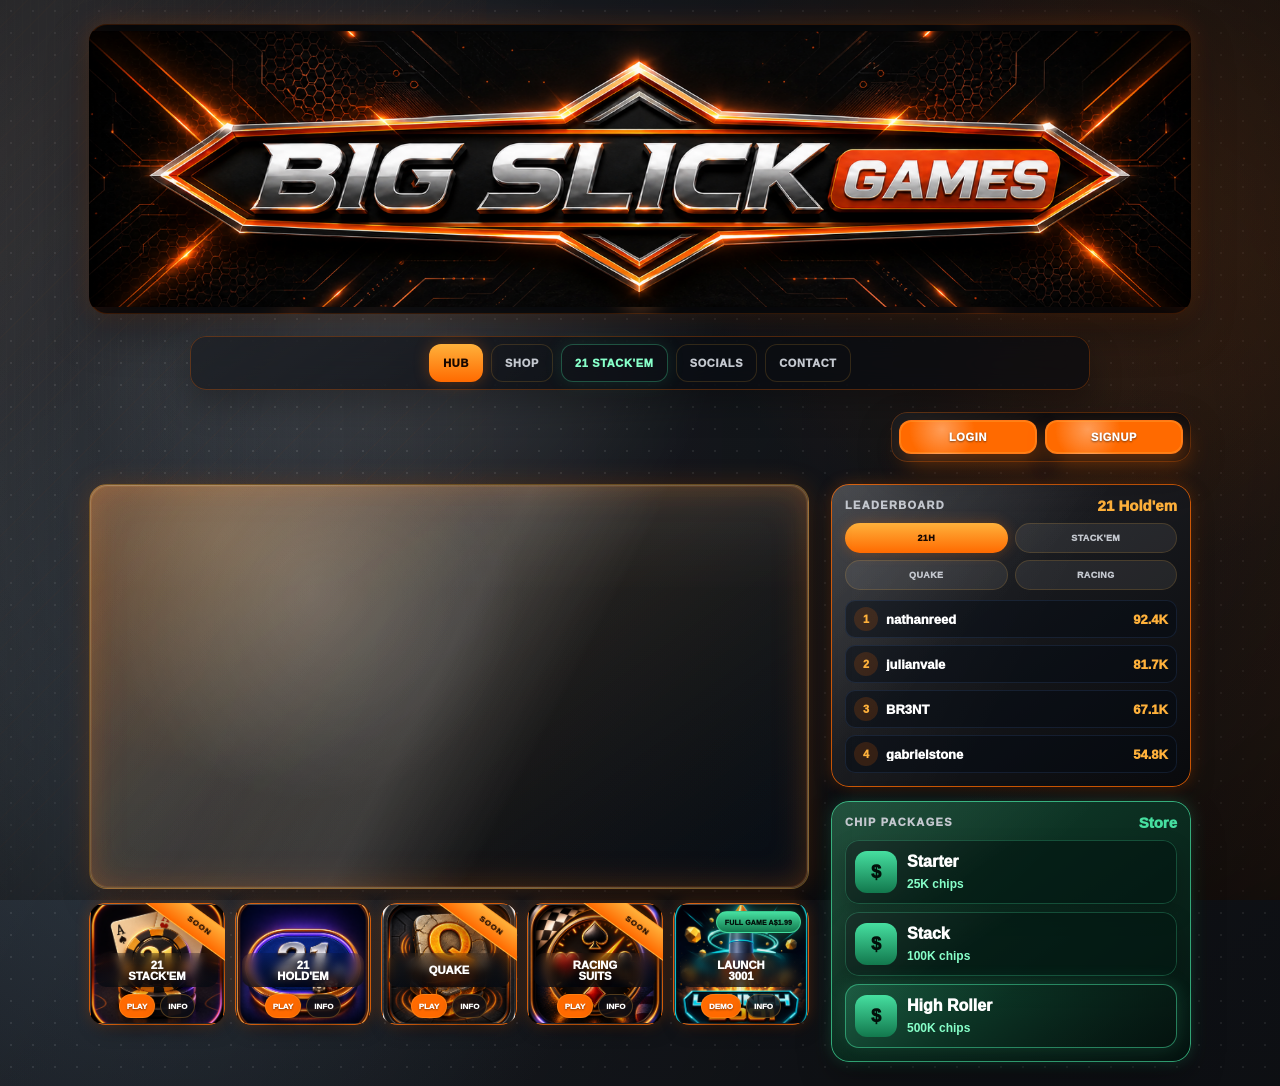
==== commit 533440ec: "Make Hub game links environment aware" ====
--- a/index.html
+++ b/index.html
@@ -3496,7 +3496,7 @@
           "name": "21 Hold'em",
           "type": "game",
           "status": "Live",
-          "url": "http://127.0.0.1:3002/",
+          "url": "https://21-holdem.com",
           "description": "21 Hold'em live frontend and backend auth entry point."
         }
       ]
@@ -3506,12 +3506,28 @@
   <script>
     const fallbackData = JSON.parse(document.getElementById('fallbackProjects').textContent);
     const devCacheBust = Date.now().toString(36);
+    const LOCAL_HUB_HOSTS = new Set(['127.0.0.1', 'localhost', 'hub.bsg.local']);
+    const LOCAL_21_HOLDEM_URL = 'http://21holdem.bsg.local:8080/';
+    const LOCAL_21_HOLDEM_API_BASE = '/holdem-api';
+
+    function isLocalHubHost(hostname = window.location.hostname) {
+      return LOCAL_HUB_HOSTS.has(String(hostname).toLowerCase());
+    }
+
+    function getGameUrl(gameId, target = 'web') {
+      const project = fallbackData.projects.find((item) => item.id === gameId) || fallbackData.projects[0];
+
+      if (gameId === '21holdem-game' && isLocalHubHost()) {
+        return target === 'api' ? LOCAL_21_HOLDEM_API_BASE : LOCAL_21_HOLDEM_URL;
+      }
+
+      return project?.url || '/';
+    }
 
     function resolveGameUrl(path) {
       if (/^(https?:|mailto:|tel:)/i.test(path)) return path;
       if (path.startsWith('./') || path.startsWith('../') || path.startsWith('#')) return path;
-      const project = fallbackData.projects.find((item) => item.id === '21holdem-game') || fallbackData.projects[0];
-      const baseUrl = project?.url || '/';
+      const baseUrl = getGameUrl('21holdem-game', path.startsWith('/api/') ? 'api' : 'web');
 
       try {
         if (baseUrl.startsWith('/')) {
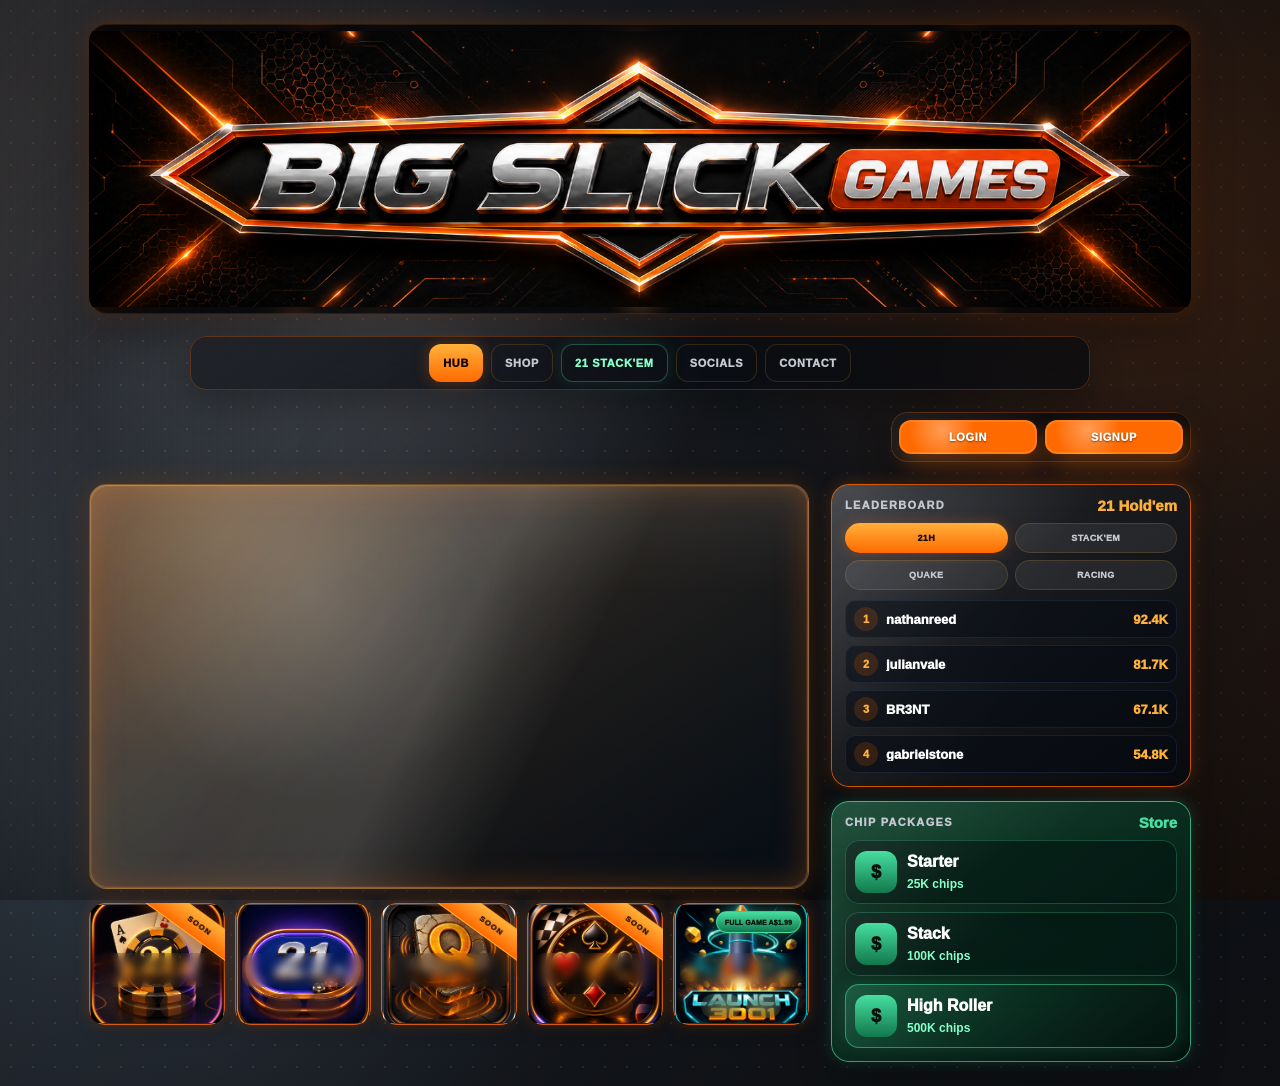
==== commit 5b3bb2c7: "feat: integrate hub with local platform session" ====
--- a/index.html
+++ b/index.html
@@ -3509,6 +3509,8 @@
     const LOCAL_HUB_HOSTS = new Set(['127.0.0.1', 'localhost', 'hub.bsg.local']);
     const LOCAL_21_HOLDEM_URL = 'http://21holdem.bsg.local:8080/';
     const LOCAL_21_HOLDEM_API_BASE = '/holdem-api';
+    const LOCAL_PLATFORM_API_BASE = '/platform';
+    const LOCAL_LAUNCH3001_URL = 'http://launch3001.bsg.local:8080/';
 
     function isLocalHubHost(hostname = window.location.hostname) {
       return LOCAL_HUB_HOSTS.has(String(hostname).toLowerCase());
@@ -3560,11 +3562,11 @@
         .join('=') || '';
     }
 
-    const LAUNCH3001_BASE_URL = 'https://launch3001.netlify.app';
+    const LAUNCH3001_BASE_URL = isLocalHubHost() ? LOCAL_LAUNCH3001_URL : 'https://launch3001.netlify.app';
     let currentHubProfile = null;
 
     function applySessionState() {
-      const has21HoldemSession = Boolean(readCookie('sAuthToken'));
+      const has21HoldemSession = Boolean(currentHubProfile || readCookie('sAuthToken'));
       document.body.classList.toggle('is-authenticated', has21HoldemSession);
       setLaunch3001Access(hasStoredLaunch3001Access());
 
@@ -3582,29 +3584,24 @@
     }
 
     function buildLaunch3001Url() {
-      const token = readCookie('sAuthToken');
-      if (!token) return LAUNCH3001_BASE_URL;
-
-      const params = new URLSearchParams();
-      params.set('bsg', '1');
-      params.set('bsgToken', token);
-      params.set('id', currentHubProfile?._id || currentHubProfile?.id || currentHubProfile?.iUserId || '');
-      params.set('player', currentHubProfile?.sUserName || 'Player');
-      params.set('email', currentHubProfile?.sEmail || currentHubProfile?.email || '');
-      params.set('avatar', currentHubProfile?.sProfilePic || currentHubProfile?.avatar || '');
-      params.set('chips', String(Number(currentHubProfile?.nChips) || 0));
-      params.set('access', document.body.classList.contains('has-launch3001-admin') ? 'full' : 'demo');
-      params.set('source', 'bsg-hub');
-      return `${LAUNCH3001_BASE_URL}/#${params.toString()}`;
+      return LAUNCH3001_BASE_URL;
     }
 
     function build21HoldemUrl() {
-      const token = readCookie('sAuthToken');
-      if (!token) return resolveGameUrl('/');
-
-      const url = new URL(resolveGameUrl('/'));
-      url.searchParams.set('hubToken', token);
-      return url.toString();
+      return resolveGameUrl('/');
+    }
+
+    async function createGameHandoff(game) {
+      if (!isLocalHubHost()) return '';
+      const response = await fetch(`${LOCAL_PLATFORM_API_BASE}/handoff/create`, {
+        method: 'POST',
+        credentials: 'include',
+        headers: { 'Content-Type': 'application/json' },
+        body: JSON.stringify({ game }),
+      });
+      if (!response.ok) return '';
+      const payload = await response.json();
+      return payload?.handoffCode || '';
     }
 
     function update21HoldemLinks() {
@@ -3616,6 +3613,16 @@
       ].forEach((node) => {
         if (!node) return;
         node.href = holdemUrl;
+        if (isLocalHubHost()) {
+          node.onclick = async (event) => {
+            if (!currentHubProfile) return;
+            event.preventDefault();
+            const handoffCode = await createGameHandoff('21holdem');
+            const url = new URL(holdemUrl, window.location.href);
+            if (handoffCode) url.searchParams.set('handoffCode', handoffCode);
+            window.location.assign(url.toString());
+          };
+        }
       });
     }
 
@@ -3630,6 +3637,13 @@
         node.href = launchUrl;
         node.target = '_blank';
         node.rel = 'noopener noreferrer';
+        if (isLocalHubHost()) {
+          node.onclick = async (event) => {
+            if (!currentHubProfile) return;
+            event.preventDefault();
+            window.open(launchUrl, '_blank', 'noopener,noreferrer');
+          };
+        }
       });
     }
 
@@ -3705,12 +3719,11 @@
 
     async function loadHubProfile() {
       const token = readCookie('sAuthToken');
-      if (!token) return;
 
       try {
-        const response = await fetch(resolveGameUrl('/api/v1/profile'), {
-          headers: { Authorization: token },
-        });
+        const response = isLocalHubHost()
+          ? await fetch(`${LOCAL_PLATFORM_API_BASE}/auth/session`, { credentials: 'include' })
+          : await fetch(resolveGameUrl('/api/v1/profile'), { headers: { Authorization: token } });
         if (!response.ok) {
           if (response.status === 401) clearCookie('sAuthToken');
           applySessionState();
@@ -3718,7 +3731,7 @@
         }
 
         const payload = await response.json();
-        const profile = payload?.data || {};
+        const profile = isLocalHubHost() ? payload?.user || payload?.profile || {} : payload?.data || {};
         currentHubProfile = profile;
         const name = profile.sUserName || 'Player';
         const balance = formatChips(profile.nChips);
@@ -3749,7 +3762,11 @@
 
     function setupSignOutButtons() {
       document.querySelectorAll('#signOutTopButton, #mobileSignOutTopButton').forEach((button) => {
-        button.addEventListener('click', () => {
+        button.addEventListener('click', async () => {
+          if (isLocalHubHost()) {
+            await fetch(`${LOCAL_PLATFORM_API_BASE}/auth/logout`, { method: 'POST', credentials: 'include' }).catch(() => {});
+          }
+          currentHubProfile = null;
           clearCookie('sAuthToken');
           applySessionState();
         });
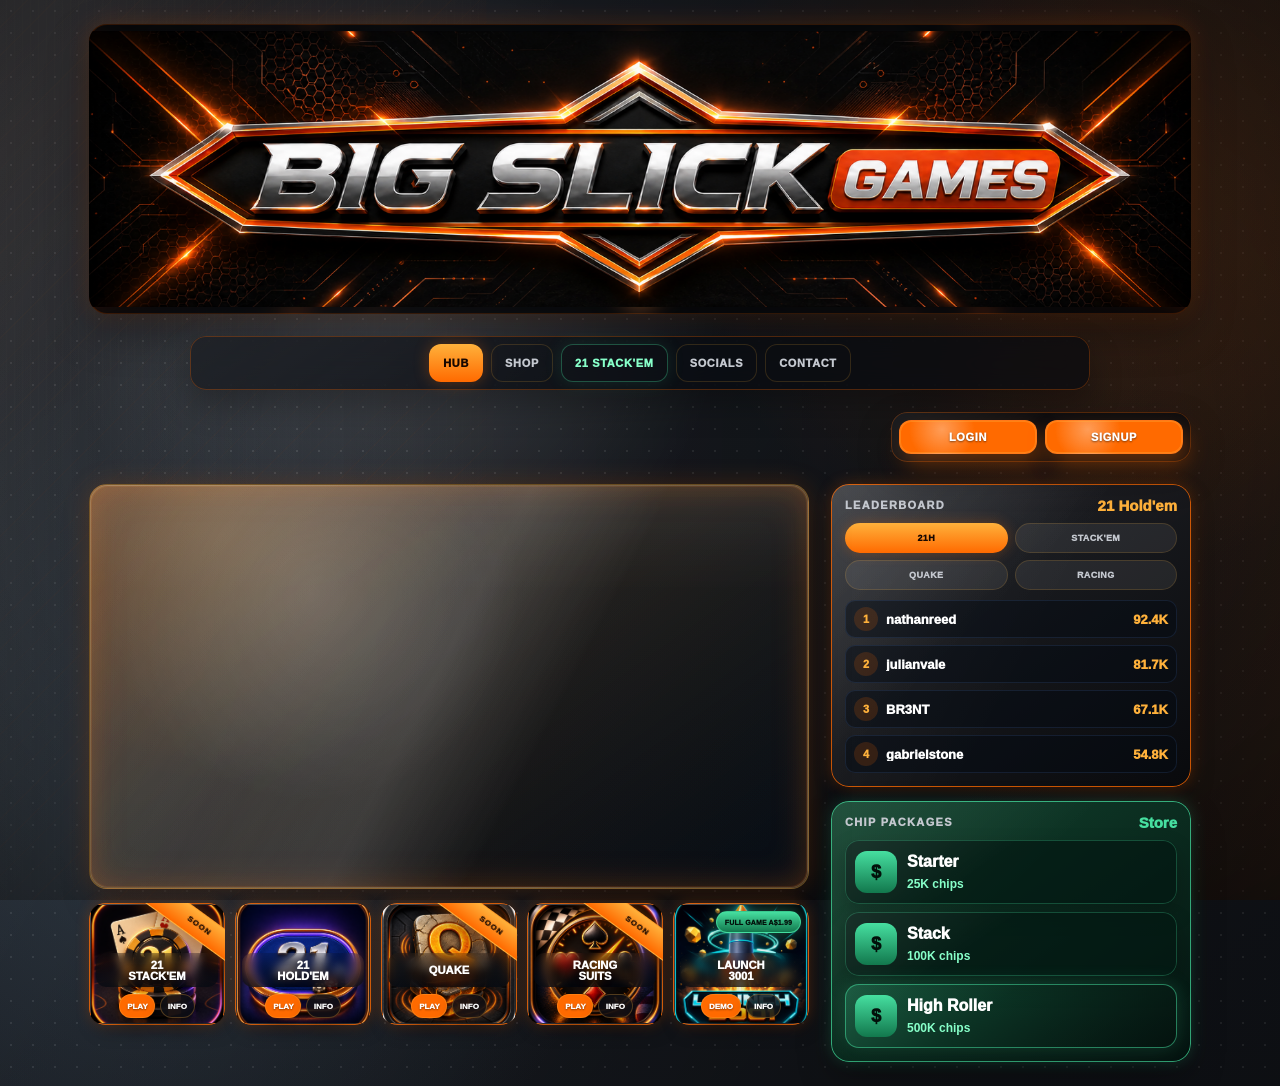
==== commit 2e5dbba0: "Fix local Hub game handoff state" ====
--- a/index.html
+++ b/index.html
@@ -3588,6 +3588,7 @@
     }
 
     function build21HoldemUrl() {
+      if (isLocalHubHost()) return resolveGameUrl('/login');
       return resolveGameUrl('/');
     }
 
@@ -3615,7 +3616,6 @@
         node.href = holdemUrl;
         if (isLocalHubHost()) {
           node.onclick = async (event) => {
-            if (!currentHubProfile) return;
             event.preventDefault();
             const handoffCode = await createGameHandoff('21holdem');
             const url = new URL(holdemUrl, window.location.href);
@@ -3733,6 +3733,7 @@
         const payload = await response.json();
         const profile = isLocalHubHost() ? payload?.user || payload?.profile || {} : payload?.data || {};
         currentHubProfile = profile;
+        applySessionState();
         const name = profile.sUserName || 'Player';
         const balance = formatChips(profile.nChips);
         setLaunch3001Access(hasLaunch3001Admin(profile));
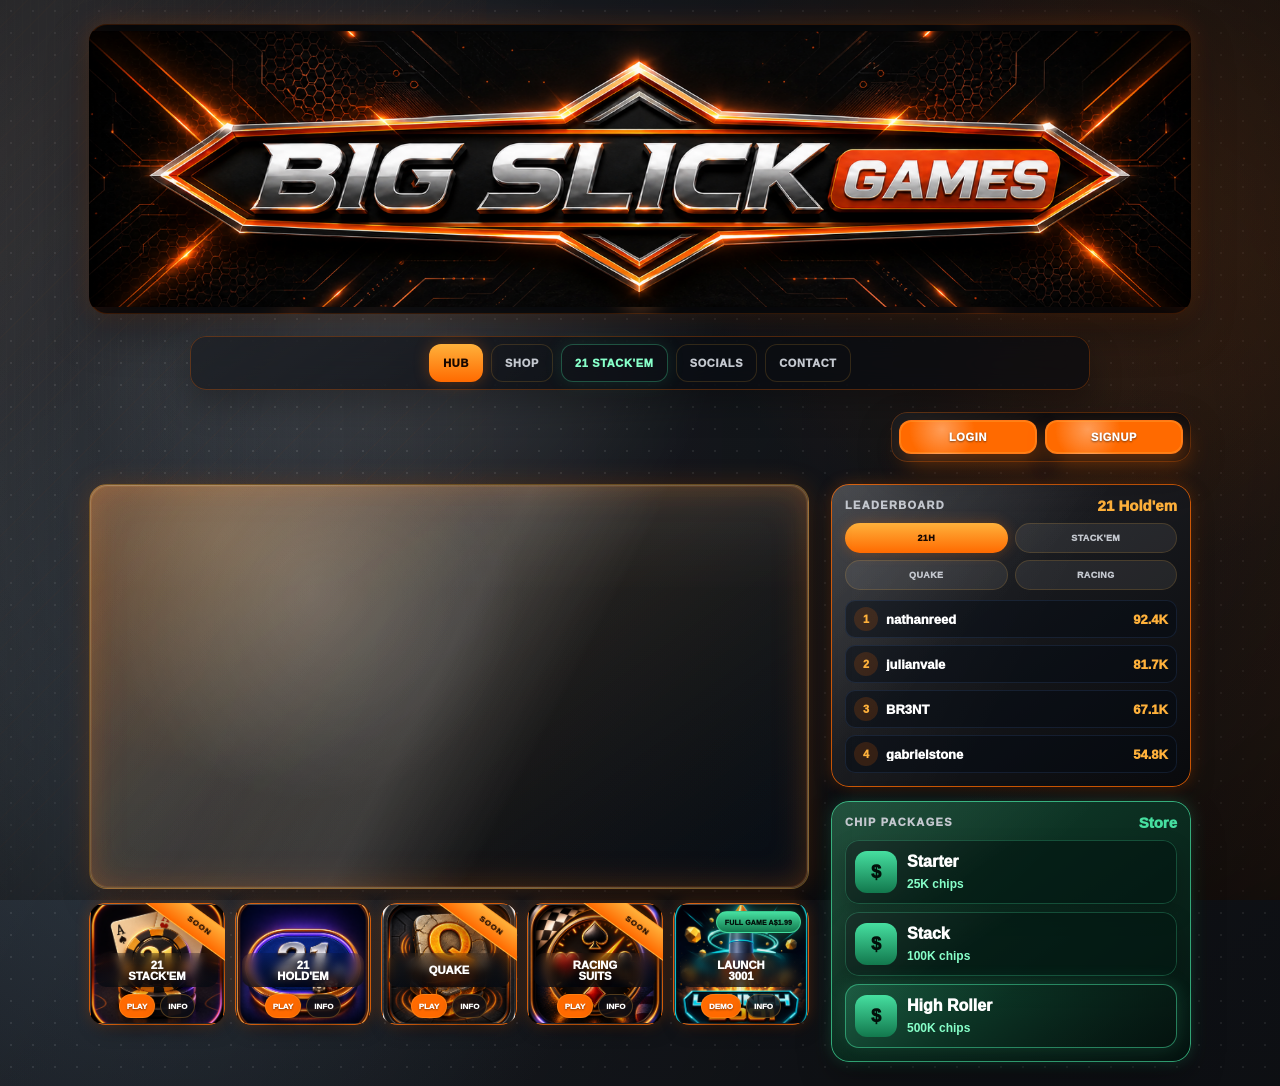
==== commit 5092e22a: "Add Launch3001 hub subsite" ====
--- a/index.html
+++ b/index.html
@@ -3449,7 +3449,7 @@
           <span class="game-tile__actions"><a id="gameRacingPlay" class="tile-action tile-action--play" href="#">Play</a><a id="gameRacingInfo" class="tile-action" href="#">Info</a></span>
         </article>
         <article class="game-tile" aria-label="Launch 3001">
-          <div class="thumb"><img src="./assets/icon-launch-3001.png?v=20260719a" alt=""><span class="full-game-ribbon">Full Game A$1.99</span><span class="tile-face"><a class="game-title-link" href="https://launch3001.netlify.app" target="_blank" rel="noopener noreferrer"><strong>Launch<br>3001</strong></a></span></div>
+          <div class="thumb"><img src="./assets/icon-launch-3001.png?v=20260719a" alt=""><span class="full-game-ribbon">Full Game A$1.99</span><span class="tile-face"><a class="game-title-link" href="./launch3001/"><strong>Launch<br>3001</strong></a></span></div>
           <span class="game-tile__actions"><a id="gameLaunch3001Play" class="tile-action tile-action--play" href="#">Demo</a><a id="gameLaunch3001Info" class="tile-action" href="#">Info</a></span>
         </article>
       </section>
@@ -3562,7 +3562,7 @@
         .join('=') || '';
     }
 
-    const LAUNCH3001_BASE_URL = isLocalHubHost() ? LOCAL_LAUNCH3001_URL : 'https://launch3001.netlify.app';
+    const LAUNCH3001_BASE_URL = isLocalHubHost() ? LOCAL_LAUNCH3001_URL : './launch3001/';
     let currentHubProfile = null;
 
     function applySessionState() {
@@ -3635,8 +3635,13 @@
       ].forEach((node) => {
         if (!node) return;
         node.href = launchUrl;
-        node.target = '_blank';
-        node.rel = 'noopener noreferrer';
+        if (isLocalHubHost()) {
+          node.target = '_blank';
+          node.rel = 'noopener noreferrer';
+        } else {
+          node.removeAttribute('target');
+          node.removeAttribute('rel');
+        }
         if (isLocalHubHost()) {
           node.onclick = async (event) => {
             if (!currentHubProfile) return;
@@ -3690,7 +3695,7 @@
       { label: "21 Hold'em", href: '/', holdem: true },
       { label: 'Quake', href: '/' },
       { label: 'Racing Suits', href: '/' },
-      { label: 'Launch 3001', href: LAUNCH3001_BASE_URL, external: true, launch: true },
+      { label: 'Launch 3001', href: LAUNCH3001_BASE_URL, external: isLocalHubHost(), launch: true },
     ];
     const rotatingNavStartedAt = performance.now();
 
